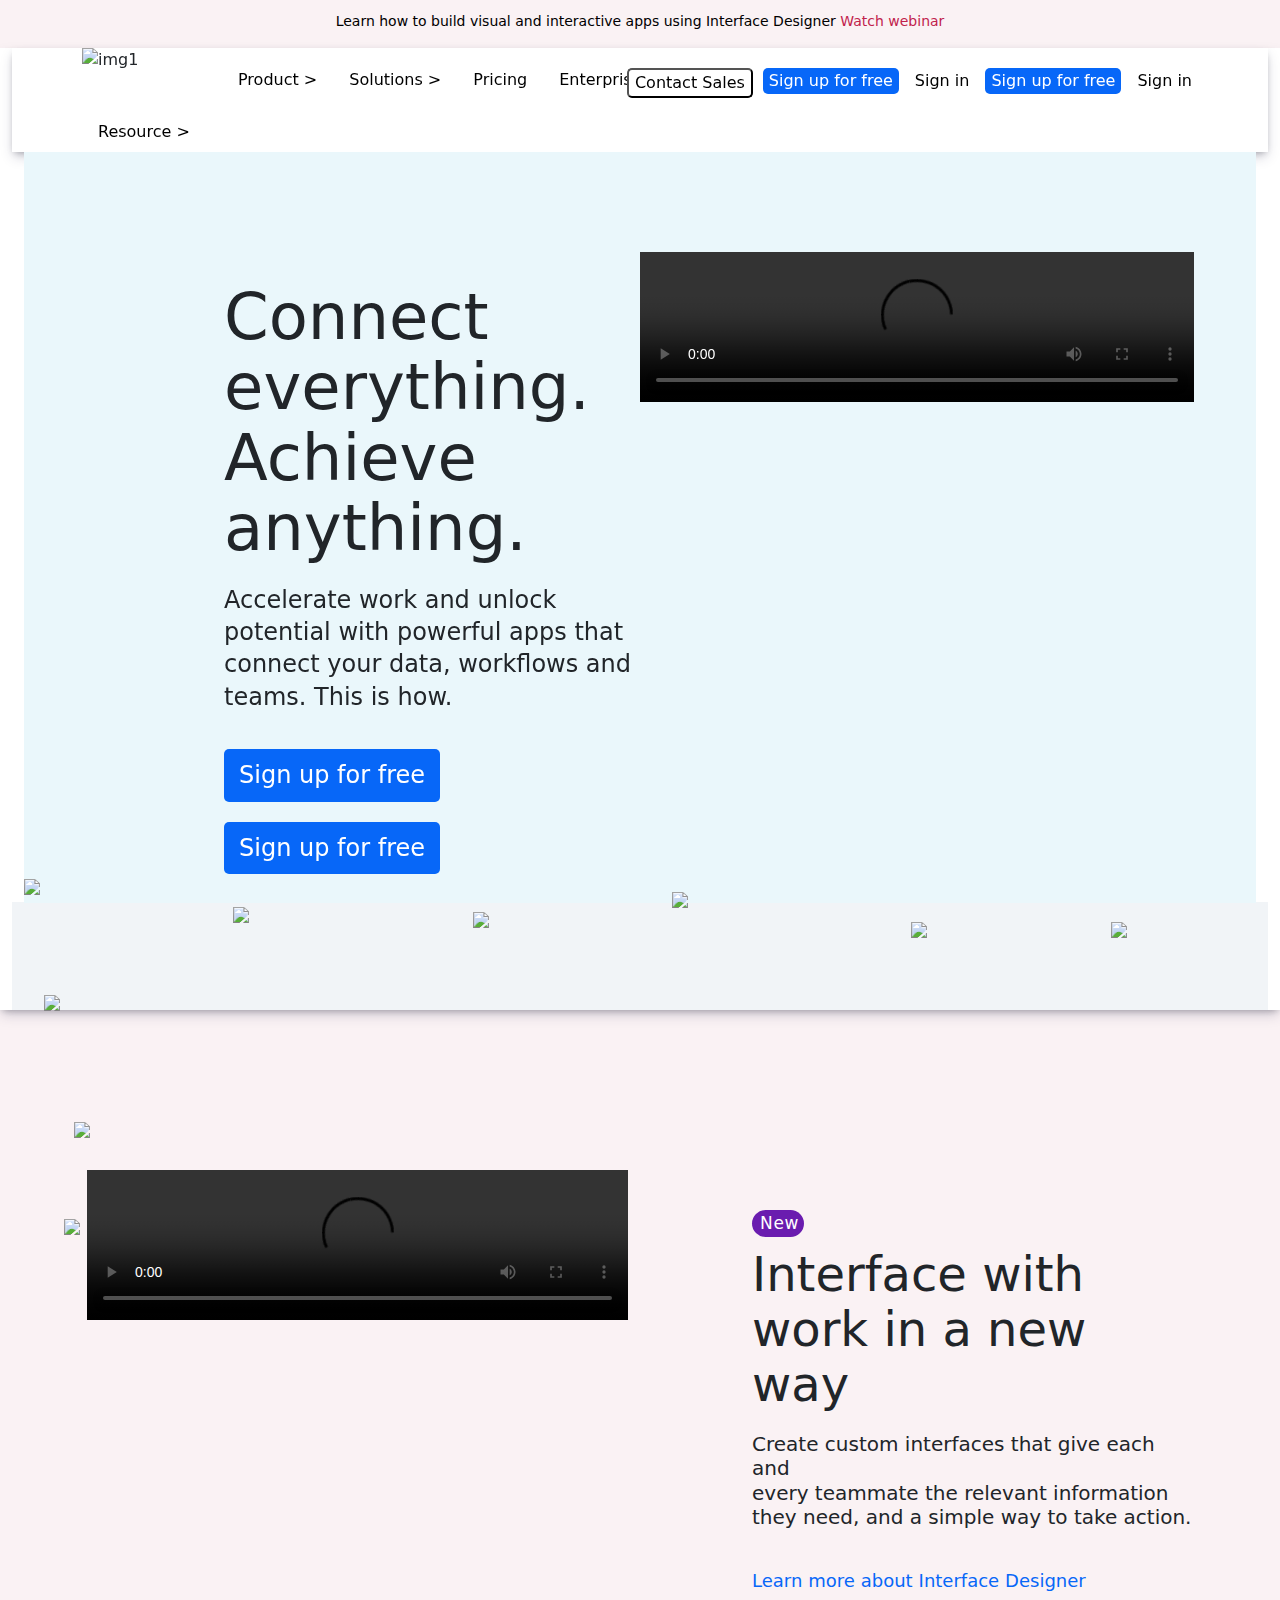
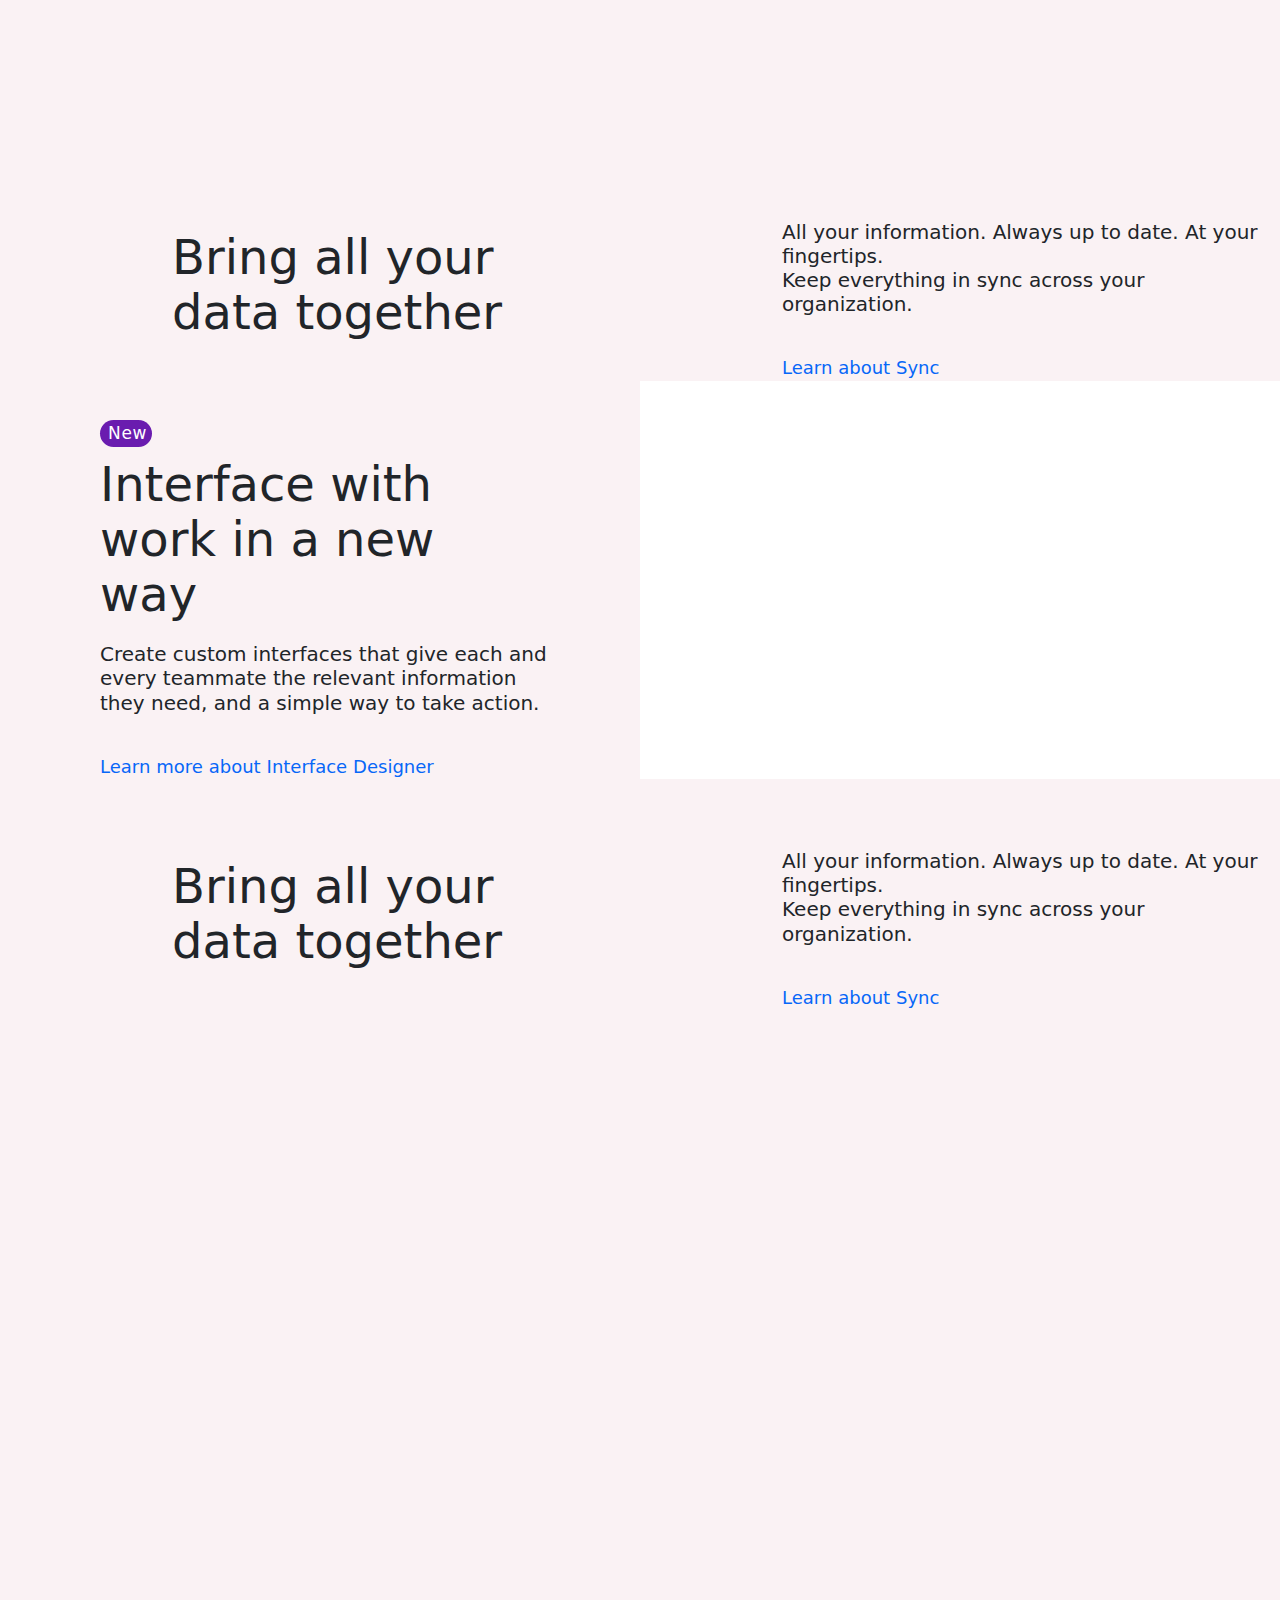
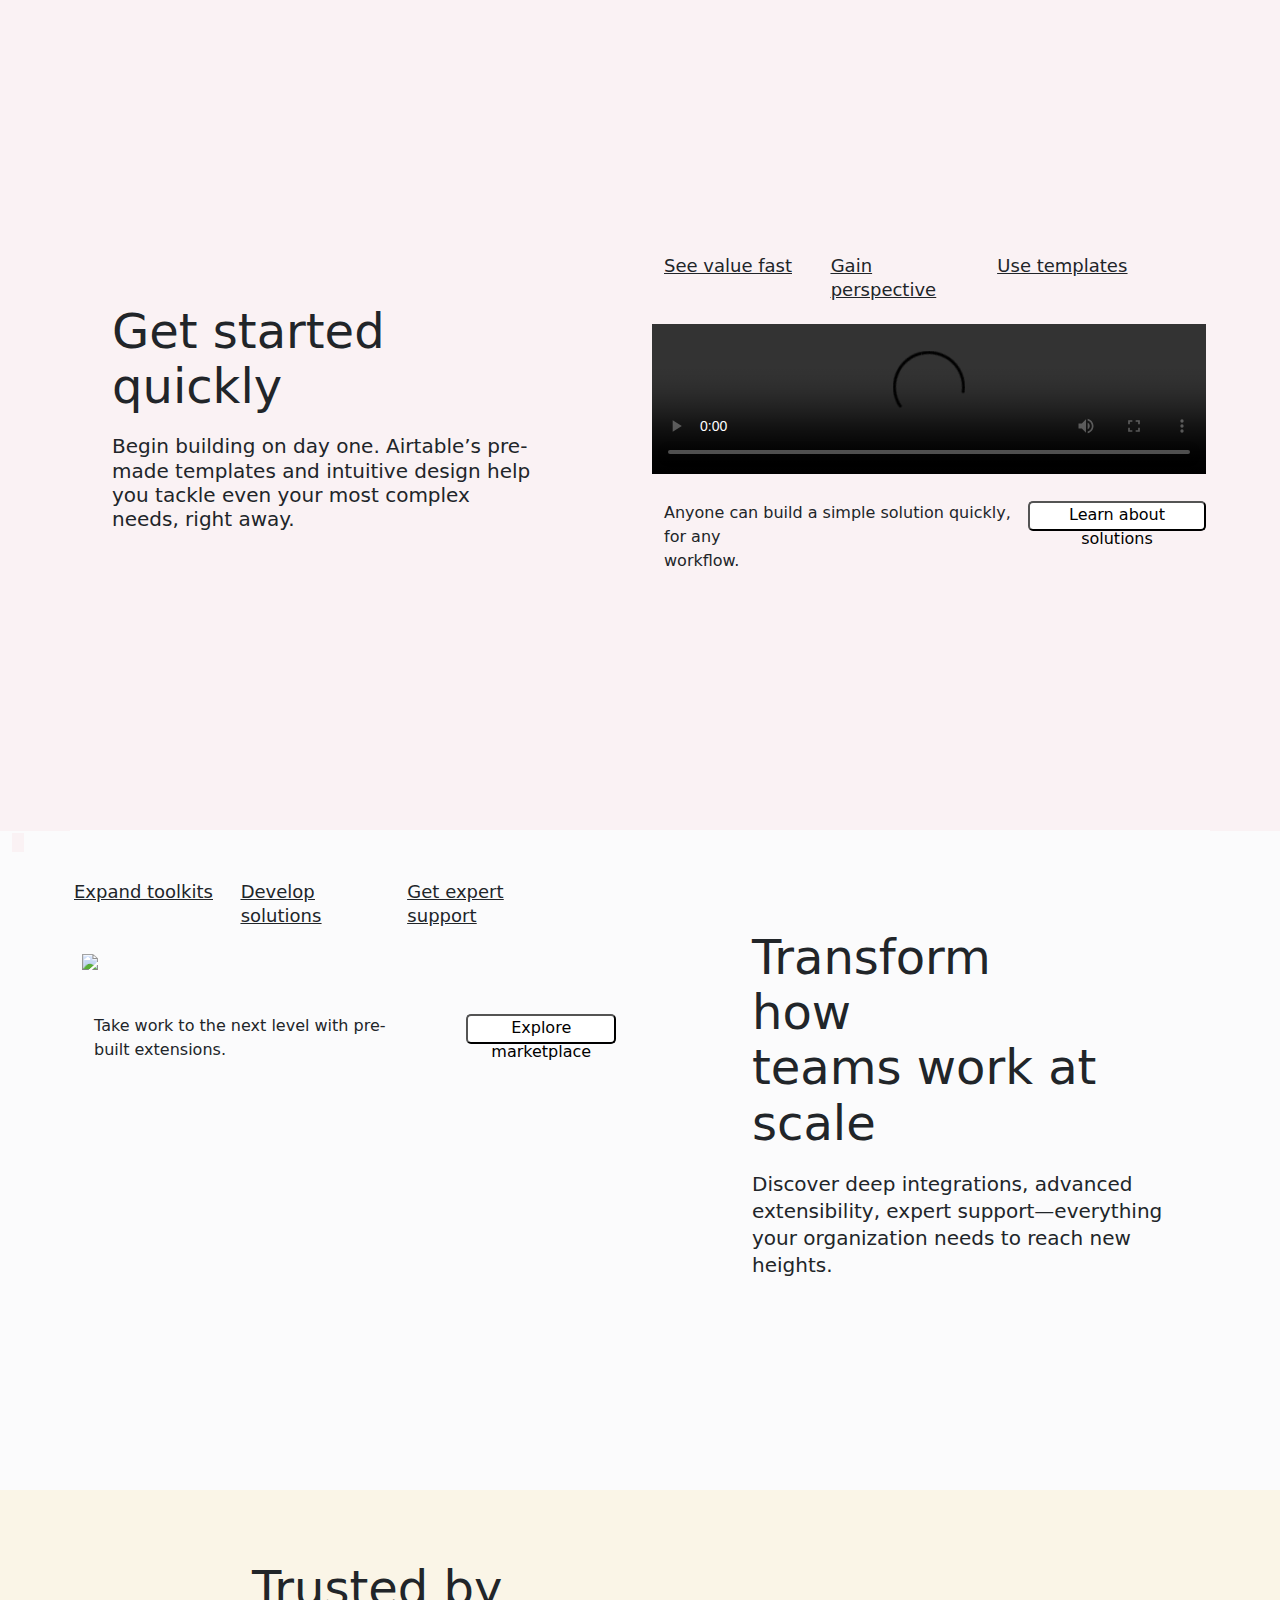
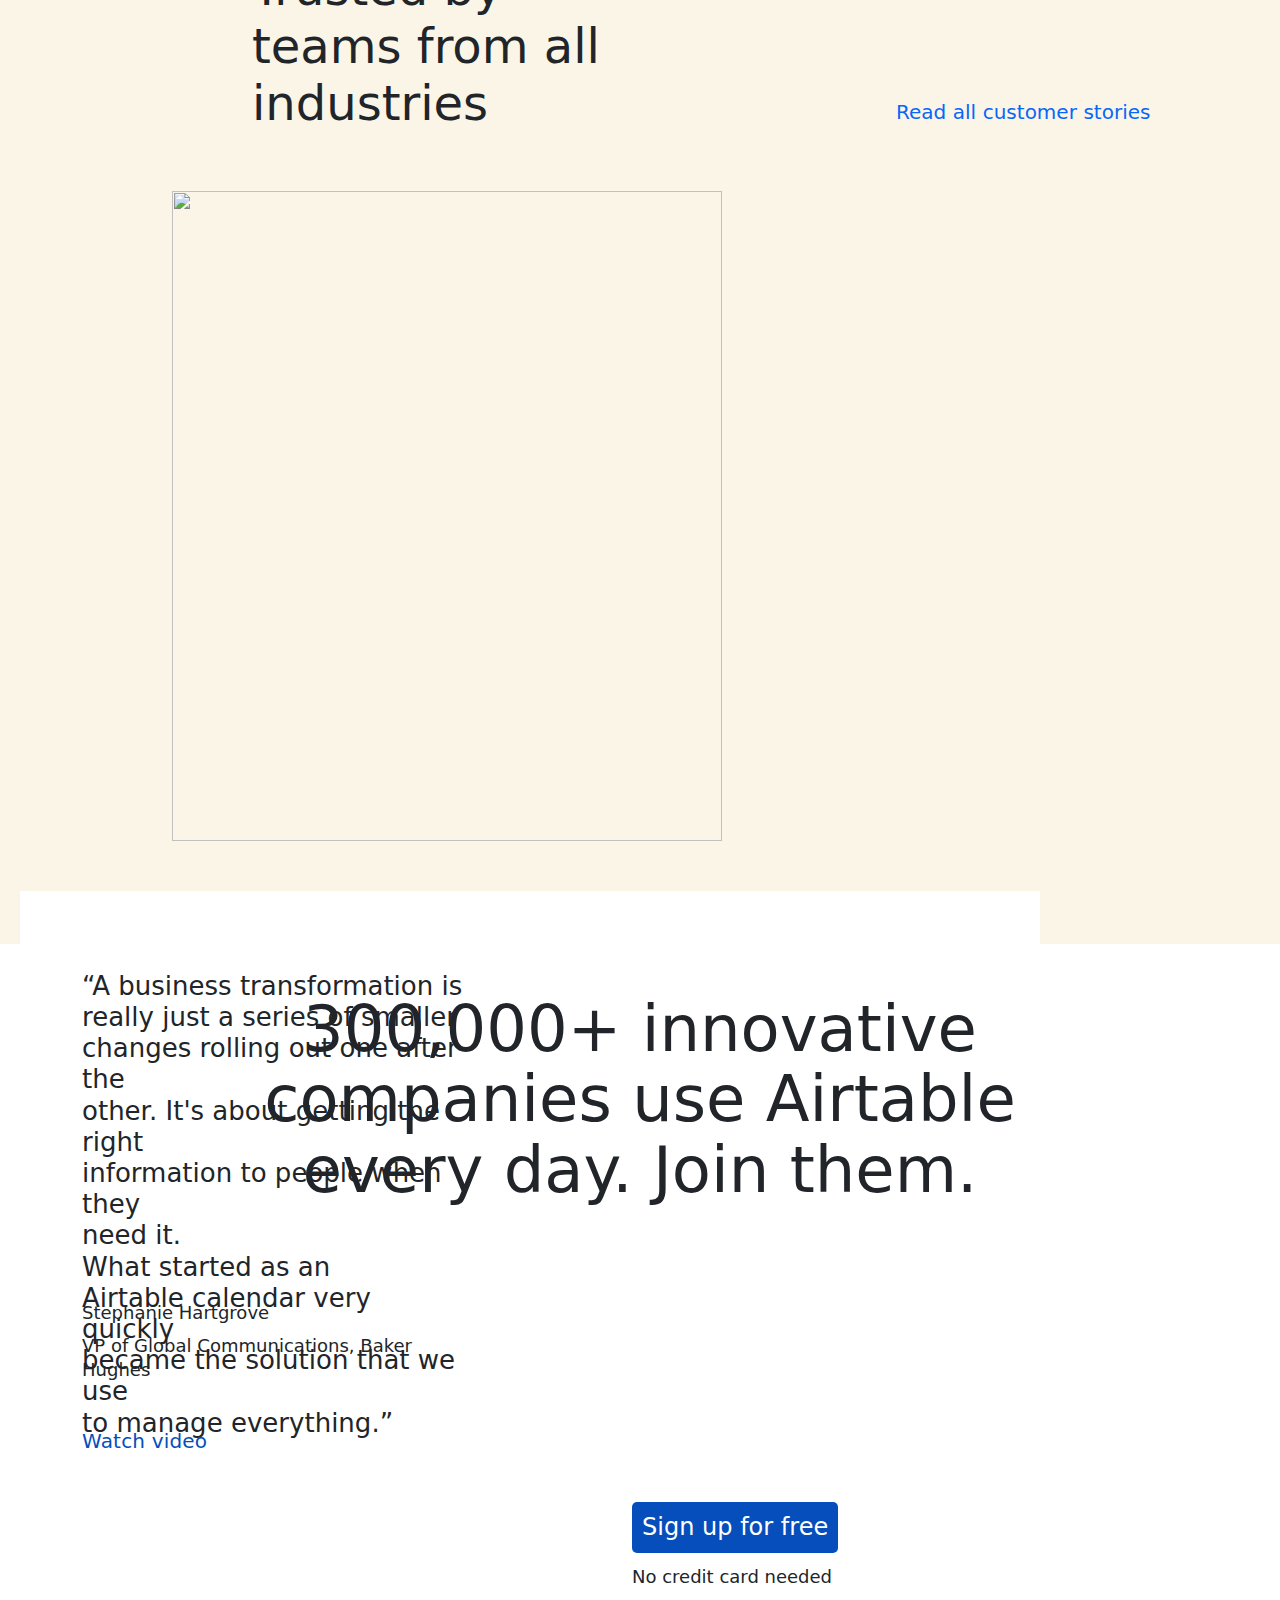
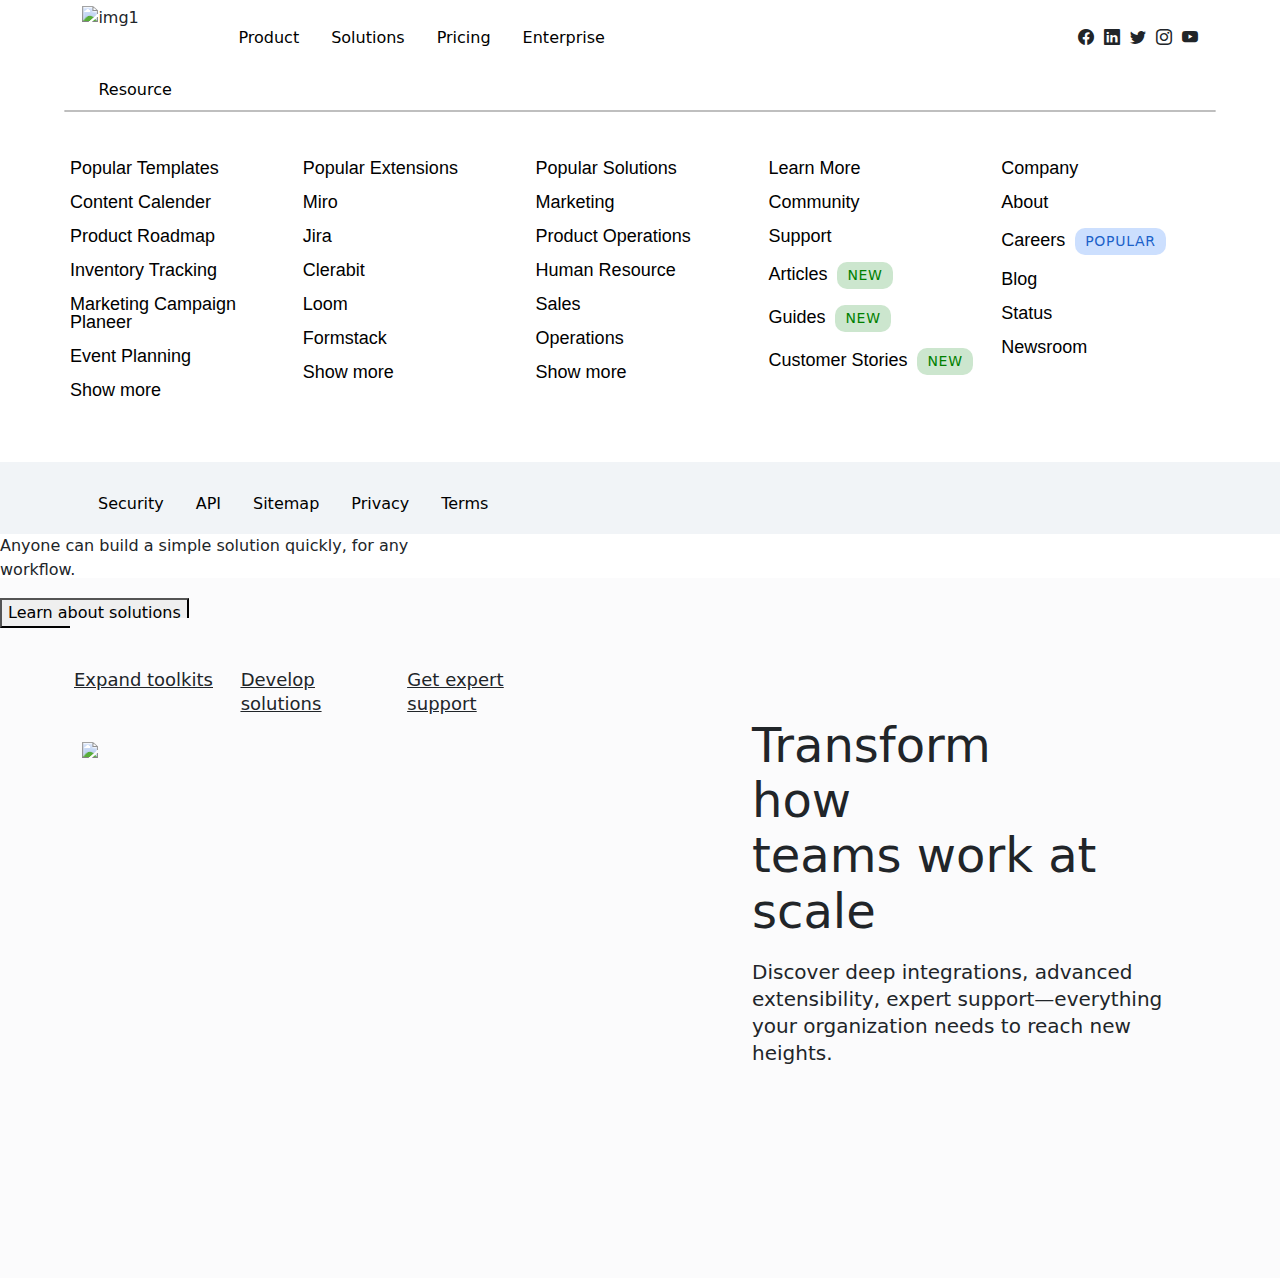
==== index.html @ a62847a4 "Merge branch 'main' into day4" ====
<!DOCTYPE html>
<html lang="en">
  <head>
    <meta charset="UTF-8" />
    <meta http-equiv="X-UA-Compatible" content="IE=edge" />
    <meta name="viewport" content="width=device-width, initial-scale=1.0" />

    <title>Airtable | Create apps that perfectly fit for your teams need airtable.com></></title>
    <link rel="icon" href="https://iconape.com/wp-content/files/gk/370524/svg/airtable-logo-icon-png-svg.png"/>
    <link rel="stylesheet" href="bootstrap.css" />
    <link rel="stylesheet" href="https://cdn.jsdelivr.net/npm/bootstrap-icons@1.9.1/font/bootstrap-icons.css">



    <title>Document</title>

    <meta name="theme-color" content="#ffffff" />
    <meta
      name="description"
      content="Airtable is a low-code platform for building collaborative apps. Customize your workflow, collaborate, and achieve ambitious outcomes. Get started for free."
    />
    <meta name="apple-itunes-app" content="app-id=914172636" />

    <title>
      Airtable | Create apps that perfectly fit your team&#x27;s needs
    </title>

    <link rel="stylesheet" href="bootstrap.css" />

    <link rel="stylesheet" href="index.css" />
  </head>
  <body>
    <div class="container-fluid sticky-top" id="con1">
      <div class="container" id="cont1">
        <div class="row">
          <div class="col" id="co">
            <p>
              Learn how to build visual and interactive apps using Interface
              Designer

              <span id="red"
                >Watch webinar <i class="fa-solid fa-arrow-right-long"></i
              ></span>
            </p>
          </div>
        </div>
      </div>
    </div>

    <div class="container-fluid fixed-top mt-5 " id="con2">

    <div class="container-fluid" id="con2">

        <div class="container">
          <div class="row">
            <div class="col" id="co1">
              <ul class="nav">

                <img onclick="home()"

                <img

                  src="https://encrypted-tbn0.gstatic.com/images?q=tbn:ANd9GcT3SK0Ct7p8DgvxyN8Sj3yGmGohmZ7L7etgtcSbKdBn&s"
                  alt="img1"
                />
  
                <li class="nav-item">
                  <a href="" class="nav-link">Product ></a>
                </li>
                <li class="nav-item">
                  <a href="" class="nav-link">Solutions ></a>
                </li>
                <li class="nav-item">
                  <a href="" class="nav-link">Pricing </a>
                </li>
                <li class="nav-item">
                  <a href="" class="nav-link">Enterprise ></a>
                </li>
                <li class="nav-item">
                  <a href="" class="nav-link">Resource ></a>
                </li>
              </ul>
          </div> 
          <div class="col" id="co2">
              <ul class="nav"></ul>
              <li class="nav-item1">
                  <button id="btn1">Contact Sales </button>

              </li>
              <li class="nav-item1">
              <a href="signup.html"><button id="btn2">Sign up for free</button></a>
              </li>
              <li class="nav-item1">
              <a href="login.html"><button id="btn3">Sign in </button></a>
              </li>

              </li>
              <li class="nav-item1">
              <button id="btn2">Sign up for free</button>
              </li>
              <li class="nav-item1">
              <button id="btn3">Sign in </button>
              </li>

              </ul>
             </div>
            </div>
        </div>
      </div>

      <div class="container-fluid" id="con3">
    
        <div class="one">
         <h1>Connect<br> everything.<br>Achieve <br>anything.</h1>
         <p>Accelerate work and unlock potential with powerful apps that connect your data, workflows and teams. This is how.</p>

        <a href="signup.html"><button id="su">Sign up for free</button></a>

        <button id="su">Sign up for free</button>

        </div>
        <div class="one">
            <video controls="false" autoplay="autoplay">

                <!-- <source src="https://videos.ctfassets.net/wl95ljfippl8/4mknj7oTndciGSdFtTDjZq/adcfe61bb0700d98af81f1f47e72a787/Homepage_Brand_Video_May_2022_V2.ogg"
                        type="video/ogg"> -->
            
                        <source src="https://videos.ctfassets.net/wl95ljfippl8/4mknj7oTndciGSdFtTDjZq/adcfe61bb0700d98af81f1f47e72a787/Homepage_Brand_Video_May_2022_V2.mp4"
                        type="video/mp4">
                        
            </video>
        </div>
     </div>

     <div class="container-fluid" id="main">
        <div class="row">
          <div class="col">
          <img src="https://cdn-fsly.yottaa.net/555a305b2bb0ac71b9002d22/10ec148069090139fdee0ead9ecbf798.yottaa.net/v~4b.2ae.0.0/tenantlogos/1224.png?yocs=D_NA_"  class="img-fluid resize"/>
          </div>
          <div class="col">
            <img src="https://findingtom.com/images/uploads/medium-com-review-is-medium-biased/article-image-00.png"  class="img-fluid resize1"/>
          </div>
          <div class="col">
            <img src="https://www.leonardoworldwide.com/wp-content/uploads/2018/11/logo8-1.png"  class="img-fluid resize2"/>


          </div>
          <div class="col">
            <img src="https://pixelogicmedia.com/wp-content/uploads/2017/10/client-logo-netflix.png"  class="img-fluid resize3"/>

          </div>
          <div class="col">
            <img src="https://www.kindpng.com/picc/m/253-2533406_time-magazine-png-transparent-png.png"  class="img-fluid resize4"/>

          </div>
          <div class="col">
            <img src="https://assets.website-files.com/615d81ebd80aaa5199107bfb/615dc28089be371c3ff0e4e0_shopify-logo.svg"  class="img-fluid resize5"/>

          </div>

          </div>
          <div class="col">
            <img src="https://pixelogicmedia.com/wp-content/uploads/2017/10/client-logo-netflix.png"  class="img-fluid resize3"/>

          </div>
          <div class="col">
            <img src="https://www.kindpng.com/picc/m/253-2533406_time-magazine-png-transparent-png.png"  class="img-fluid resize4"/>

          </div>
          <div class="col">
            <img src="https://assets.website-files.com/615d81ebd80aaa5199107bfb/615dc28089be371c3ff0e4e0_shopify-logo.svg"  class="img-fluid resize5"/>

          </div>

        </div>
      </div>

      <div class="container-fluid" id="con5">
        <div class="container" id="container1">
                <h1 class="text-center">Create solutions that mirror your business</h1>
        </div>
    
          <div class="container" id="container2">
                <p>Move work forward faster with no-code apps that perfectly match your team's agility and scale.</p>
          </div>
     </div>

     <div class="container-fluid" id="con6">
        <div class="container" id="container3">
          <div class="row">
            <div class="col" id="column">
  
              <h2>Unite every<br> stream of work</h2>
              <p>Create a single source of truth that's tailored<br> precisely to how your teams work. Include <br>everything you need, nothing you don't.</p>
             <a href=""><span id="sp">Explore the product <i class="fa-solid fa-arrow-right-long"></i
              > </span></a>
             </div>
  
          
            <div class="col" id="column1">
  
              <video controls="false" autoplay="autoplay">
  
                <!-- <source src="https://videos.ctfassets.net/wl95ljfippl8/4mknj7oTndciGSdFtTDjZq/adcfe61bb0700d98af81f1f47e72a787/Homepage_Brand_Video_May_2022_V2.ogg"
                        type="video/ogg"> -->
            
                        <source src="https://static.airtable.com/images/homescreen/Homepage_Anim_02_Unite_FINAL.mp4"
                        type="video/mp4">
                        
            </video>
  
            </div>
          </div>
          </div>
        </div>

        <div class="container-fluid" id="con7">
            <div class="container" id="container4">
              <div class="row">
           
                <div class="col" id="column2">
      
                  <video controls="false" autoplay="autoplay">
      
                    <!-- <source src="https://videos.ctfassets.net/wl95ljfippl8/4mknj7oTndciGSdFtTDjZq/adcfe61bb0700d98af81f1f47e72a787/Homepage_Brand_Video_May_2022_V2.ogg"
                            type="video/ogg"> -->
                
                            <source src="https://static.airtable.com/images/homescreen/Homepage_Anim_03_TurnInformation_FINAL.mp4"
                            type="video/mp4">
                            
                </video>

                </div>
                <div class="col" id="column3">
      
                  <button id="new">New</button>
      
                  <h2>Interface with<br> work in a new<br> way</h2>
                  <p>Create custom interfaces that give each and<br> every teammate the relevant information<br> they need, and a simple way to take action.</p>
                 <a href=""><span id="sp">Learn more about Interface Designer <i class="fa-solid fa-arrow-right-long"></i
                  > </span></a>
                 </div>
              </div>
              </div>
            </div>

            <div class="container-fluid" id="con8">
                <div class="container" id="container5">
                  <div class="row">
                    <div class="col" id="column5">
                      <h2>Bring all your<br> data together</h2>
        
                    </div>
                    <div class="col" id="column6">
                      <p>All your information. Always up to date. At your fingertips.<br> Keep everything in sync across your organization.</p>
                      <a href=""><span id="spa">Learn about Sync <i class="fa-solid fa-arrow-right-long"></i
                        > </span></a>
                    </div>
                  </div>
                </div>
              </div>


                </div>
                <div class="col" id="column3">
      
                  <button id="new">New</button>
      
                  <h2>Interface with<br> work in a new<br> way</h2>
                  <p>Create custom interfaces that give each and<br> every teammate the relevant information<br> they need, and a simple way to take action.</p>
                 <a href=""><span id="sp">Learn more about Interface Designer <i class="fa-solid fa-arrow-right-long"></i
                  > </span></a>
                 </div>
              </div>
              </div>
            </div>

            <div class="container-fluid" id="con8">
                <div class="container" id="container5">
                  <div class="row">
                    <div class="col" id="column5">
                      <h2>Bring all your<br> data together</h2>
        
                    </div>
                    <div class="col" id="column6">
                      <p>All your information. Always up to date. At your fingertips.<br> Keep everything in sync across your organization.</p>
                      <a href=""><span id="spa">Learn about Sync <i class="fa-solid fa-arrow-right-long"></i
                        > </span></a>
                    </div>
                  </div>
                </div>
              </div>


              <div class="container-fluid" id="cont9">
                <div class="container">
                <a href=""><img src="https://static.airtable.com/images/homescreen/homepage-sync.jpg" alt="" class="img-fluid w-40"></a>
              </div>
              </div>

              <div class="container-fluid" id="con10">
                <div class="container" id="container6">
                  <div class="row">
                    <div class="col" id="column7">
          
                      <h2>Get started<br> quickly</h2>
                      <p>Begin building on day one. Airtable’s pre-<br>made templates and intuitive design help<br> you tackle even your most complex <br>needs, right away.                
                      </p>
                     </div>
          
                  
                    <div class="col" id="column8">
      
                      <div class="container" id="id">
                        <div class="row">
                          <div class="col" id="id">See value fast </div>
                          <div class="col" id="id">
                            Gain perspective</div>
                          <div class="col" id="id">
                            Use templates</div>
                        </div>
                      </div>
          
                      <video controls="false" autoplay="autoplay">
          
                        <source src="https://videos.ctfassets.net/wl95ljfippl8/4mknj7oTndciGSdFtTDjZq/adcfe61bb0700d98af81f1f47e72a787/Homepage_Brand_Video_May_2022_V2.ogg"
                                type="video/ogg">
                    
                                <source src="https://static.airtable.com/images/homescreen/Homepage_Anim_05_SeeValueFast_FINAL.mp4"
                                type="video/mp4">
                                
                    </video>


                   <div class="container" id="any">
                    <p>Anyone can build a simple solution quickly, for any<br> workflow.</p>
                    <button style="height:30px; margin-bottom:10px; margin-right:50px; border-radius:5px; padding:0px 10px 0px 10px;background-color: white;" id="learn"> Learn about solutions</button>
                    </div>
                  </div>
                  </div>
                  </div>
                </div>


                <div class="container-fluid" id="con11">
                    <div class="container" id="container7">
                      <div class="row">
              
                      
                        <div class="col" id="column9">
          
                          <div class="container" id="id1">
                            <div class="row">
                              <div class="col" id="id1">Expand toolkits </div>
                              <div class="col" id="id1">
                                Develop solutions</div>
                              <div class="col" id="id1">
                                Get expert support</div>
                            </div>
                          </div>
              
                          <img src="https://static.airtable.com/images/homescreen/homepage-apps-dashboard.jpg"/>
              
                          <div class="container" id="take">
                            <p>Take work to the next level with pre-built extensions.</p>
                            <button style="height:30px; margin-bottom:10px; margin-left:50px; border-radius:5px; padding:0px 10px 0px 10px;background-color: white;" id="learn"> Explore marketplace</button>
                            </div>
                        </div>
                         
                        

                        <div class="col" id="column10">
              
                            <h2>Transform how<br> teams work at<br> scale</h2>
                            <p>Discover deep integrations, advanced <br>extensibility, expert support—everything <br>your organization needs to reach new <br>heights.</p>
                           </div>
                      </div>
                      </div>
                    </div>

                    <div class="container-fluid" id="con12">
                      <div class="container" id="container8">
                        <div class="row">
                          <div class="col" id="column11">
                            <h2>Trusted by<br> teams from all<br> industries</h2>
              
                          </div>
                          <div class="col" id="column12">
                            <a href=""><span id="read">Read all customer stories <i class="fa-solid fa-arrow-right-long"></i> </span></a>
                          </div>
                        </div>
                      </div>
                    </div>

                    <div class="container-fluid" id="con13">
                      <div class="container" id="container9">
                        <div class="row">
                          <div class="col" id="column13">
                            <img src="https://static.airtable.com/images/homescreen/homepage-bakerhughes-portrait.jpg" alt="">

                          </div>
                          <div class="col" id="column14">
                            <img src="https://877361.smushcdn.com/1961587/wp-content/uploads/2021/02/Baker-Hughes-Logo3.png?lossy=0&strip=1&webp=1" alt="">
                            <h3>“A business transformation is<br> really just a series of smaller<br> changes rolling out one after the<br> other. It's about getting the right<br> information to people when they<br> need it.<br> What started as an<br> Airtable calendar very quickly<br> became the solution that we use<br> to manage everything.”</h3>
                            <h5>Stephanie Hartgrove</h5>
                            <h5>VP of Global Communications, Baker Hughes</h5>
                            <p>Watch video <i class="fa-solid fa-arrow-right-long"></i></p>
                          </div>
                        </div>

                      </div>
                    </div>

                    <div class="container-fluid" id="con14">
                      <div class="container" id="container10">
                              <h2 class="text-center">300,000+ innovative<br> companies use Airtable<br> every day. Join them.</h2>
                      </div>
                  
                        <div class="container" id="container11">
                               <button id="sign" onclick="forward()">Sign up for free</button>
                              <p>No credit card needed</p>
                        </div>
                   </div>

                   <div class="container-fluid" id="con15">
                    <div class="container12">
                      <div class="row">
                        <div class="col" id="co1umn15">
                          <ul class="nav">
                            <img
                              src="https://encrypted-tbn0.gstatic.com/images?q=tbn:ANd9GcT3SK0Ct7p8DgvxyN8Sj3yGmGohmZ7L7etgtcSbKdBn&s"
                              alt="img1"
                            />
              
                            <li class="nav-item">
                              <a href="" class="nav-link">Product</a>
                            </li>
                            <li class="nav-item">
                              <a href="" class="nav-link">Solutions</a>
                            </li>
                            <li class="nav-item">
                              <a href="" class="nav-link">Pricing </a>
                            </li>
                            <li class="nav-item">
                              <a href="" class="nav-link">Enterprise</a>
                            </li>
                            <li class="nav-item">
                              <a href="" class="nav-link">Resource</a>
                            </li>
                          </ul>
                      </div> 
                      <div class="col" id="co2">
                          <ul class="navbar-nav sm-icons"> </ul>
                          <li>
                              <a class="nav-link" href=""><i class="bi bi-facebook"></i></a>
                          </li>
                          <li>
                            <a class="nav-link" href=""><i class="bi bi-linkedin"></i></a>
                        </li>
                        <li>
                          <a class="nav-link" href="#"><i class="bi bi-twitter"></i></a>
                      </li>
                      <li>
                        <a class="nav-link" href="#"><i class="bi bi-instagram"></i></a>
                    </li>
                    <li>
                      <a class="nav-link" href="#"><i class="bi bi-youtube"></i></a>
                  </li>
                          </ul>
                         </div>
                        </div>
                    </div>
                  </div>
                  <hr>
                  

                  <div class="container" id="con16">
                    <div class="row">
                      <div class="col " id="column16" >
                        <a href="" class ="text-wrap text-decoration-none black size">Popular Templates</a><br><br>
                        <a href="" class="text-wrap text-decoration-none small black size">Content Calender</a><br><br>
                        <a href="" class="text-wrap text-decoration-none small black size">Product Roadmap</a><br><br>
                        <a href="" class="text-wrap text-decoration-none small black size">Inventory Tracking</a><br><br>
                        <a href="" class="text-wrap text-decoration-none small black size">Marketing Campaign Planeer</a><br><br>
                        <a href="" class="text-wrap text-decoration-none small black size">Event Planning</a><br><br>
                        <a href="" class="text-wrap text-decoration-none small black size">Show more</a><br><br>
                      </div>

                      <div class="col" id="column17" >
                        <a href="" class="text-wrap text-decoration-none small black size">Popular Extensions</a><br><br>
                        <a href="" class="text-wrap text-decoration-none small black size">Miro</a><br><br>
                        <a href="" class="text-wrap text-decoration-none small black size">Jira</a><br><br>
                        <a href="" class="text-wrap text-decoration-none small black size">Clerabit</a><br><br>
                        <a href="" class="text-wrap text-decoration-none small black size">Loom</a><br><br>
                        <a href="" class="text-wrap text-decoration-none small black size">Formstack</a><br><br>
                        <a href="" class="text-wrap text-decoration-none small black size">Show more</a><br><br>
                      </div>

                      <div class="col" id="column18">
                        <a href="" class="text-wrap text-decoration-none small black size"> Popular Solutions</a><br><br>
                        <a href="" class="text-wrap text-decoration-none small black size">Marketing</a><br><br>
                        <a href="" class="text-wrap text-decoration-none small black size">Product Operations</a><br><br>
                        <a href="" class="text-wrap text-decoration-none small black size">Human Resource</a><br><br>
                        <a href="" class="text-wrap text-decoration-none small black size">Sales</a><br><br>
                        <a href="" class="text-wrap text-decoration-none small black size">Operations</a><br><br>
                        <a href="" class="text-wrap text-decoration-none small black size">Show more</a><br><br>
                      </div>

                      <div class="col" id="column19">
                        <a href="" class="text-wrap text-decoration-none small black size">Learn More</a><br><br>
                        <a href="" class="text-wrap text-decoration-none small black size">Community</a><br><br>
                        <a href="" class="text-wrap text-decoration-none small black size">Support</a><br><br>
                        <a href="" class="text-wrap text-decoration-none small black size">Articles</a><button id="n">NEW</button><br><br>
                        <a href="" class="text-wrap text-decoration-none small black size">Guides</a><button id="n">NEW</button><br><br>
                        <a href="" class="text-wrap text-decoration-none small black size">Customer Stories</a><button id="n">NEW</button><br><br>
                        
                      </div>

                      <div class="col" id="column20" >
                        <a href="" class="text-wrap text-decoration-none small black size">Company</a><br><br>
                        <a href="" class="text-wrap text-decoration-none small black size">About</a><br><br>
                        <a href="" class="text-wrap text-decoration-none small black size">Careers</a><button id="p">POPULAR</button><br><br>
                        <a href="" class="text-wrap text-decoration-none small black size">Blog</a><br><br>
                        <a href="" class="text-wrap text-decoration-none small black size">Status</a><br><br>
                        <a href="" class="text-wrap text-decoration-none small black size">Newsroom</a><br><br>
                       
                      </div>


                    </div>
                  </div>

                  <div class="container-fluid" id="con17">
                    <div class="container">
                      <div class ="row">
                        <div class="col" id="column21">

                          <ul class="nav">
              
                            <li class="nav-item">
                              <a href="" class="nav-link">Security</a>
                            </li>
                            <li class="nav-item">
                              <a href="" class="nav-link">API</a>
                            </li>
                            <li class="nav-item">
                              <a href="" class="nav-link">Sitemap </a>
                            </li>
                            <li class="nav-item">
                              <a href="" class="nav-link">Privacy</a>
                            </li>
                            <li class="nav-item">
                              <a href="" class="nav-link">Terms</a>
                            </li>
                          </ul>

                        </div>
                        <div class="col" id="column22">

                          <div class="row">
                            <div class="col"></div>
                            <div class="col">
                              <div class="row">
                                <div class="col"><a href=""><img src="https://www.myglamm.com/images/iosStore.png" alt="" class="img-fluid img-size"></a></div>
                                <div class="col">
                                  <a href=""><img src="https://www.myglamm.com/images/playStore.png" alt=""  class="img-fluid img-size"></a>
                                </div>
                              </div>
                            </div>
                          </div>

                        

                        
                      </div>
                      </div>
                    </div>
                  </div>
            


      

     <!-- next part --> 
  </body>
</html>


<script src="https://kit.fontawesome.com/24c494a6b6.js"
    crossorigin="anonymous"
    ></script>


    <script>
      function forward(){
        window.location="signup.html"
      }

      function home(){
        window.location="index.html"
      }
    </script>

                   
                    <p>Anyone can build a simple solution quickly, for any<br> workflow.</p>
                     <button> Learn about solutions</button>
                    </div>
                  </div>
                  </div>
                </div>


                <div class="container-fluid" id="con11">
                    <div class="container" id="container7">
                      <div class="row">
              
                      
                        <div class="col" id="column9">
          
                          <div class="container" id="id1">
                            <div class="row">
                              <div class="col" id="id1">Expand toolkits </div>
                              <div class="col" id="id1">
                                Develop solutions</div>
                              <div class="col" id="id1">
                                Get expert support</div>
                            </div>
                          </div>
              
                          <img src="https://static.airtable.com/images/homescreen/homepage-apps-dashboard.jpg"/>
              
                        </div>

                        <div class="col" id="column10">
              
                            <h2>Transform how<br> teams work at<br> scale</h2>
                            <p>Discover deep integrations, advanced <br>extensibility, expert support—everything <br>your organization needs to reach new <br>heights.</p>
                           </div>
                      </div>
                      </div>
                    </div>


      

     <!-- next part --> 
  </body>
</html>
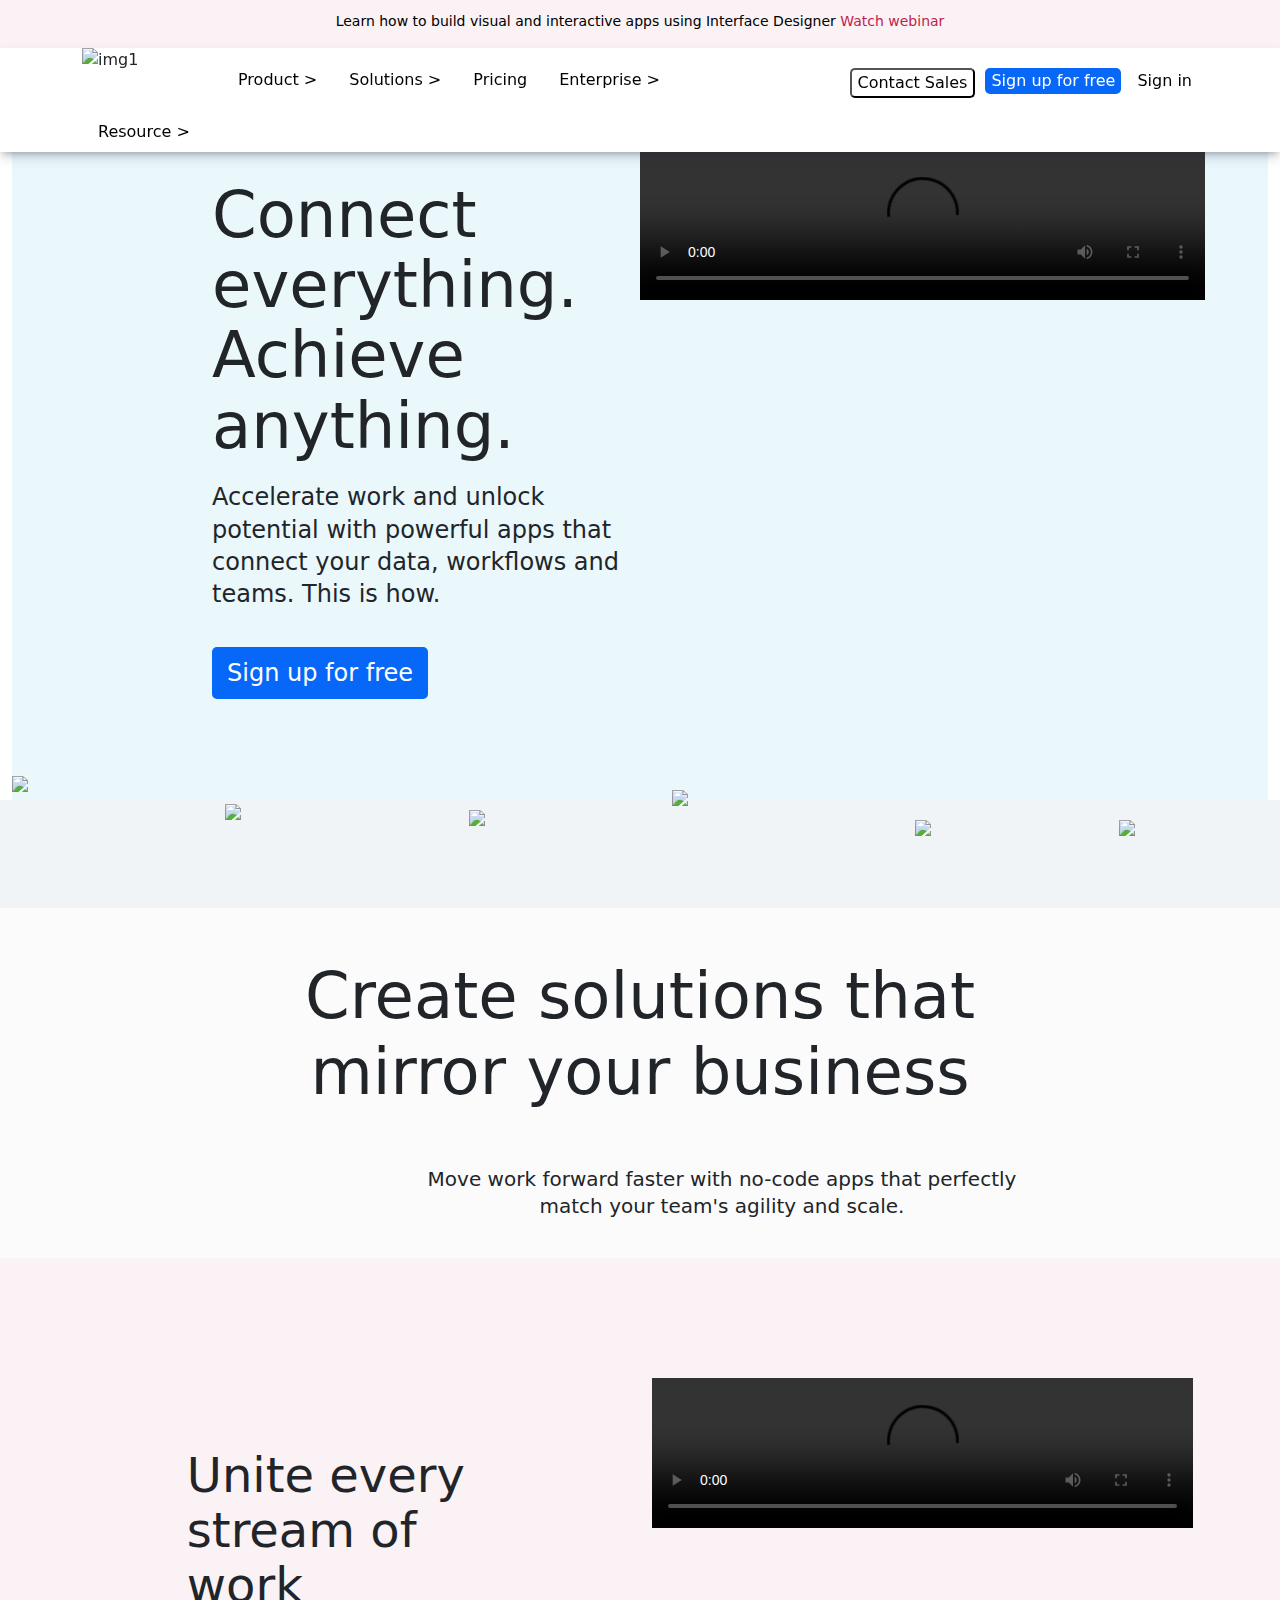
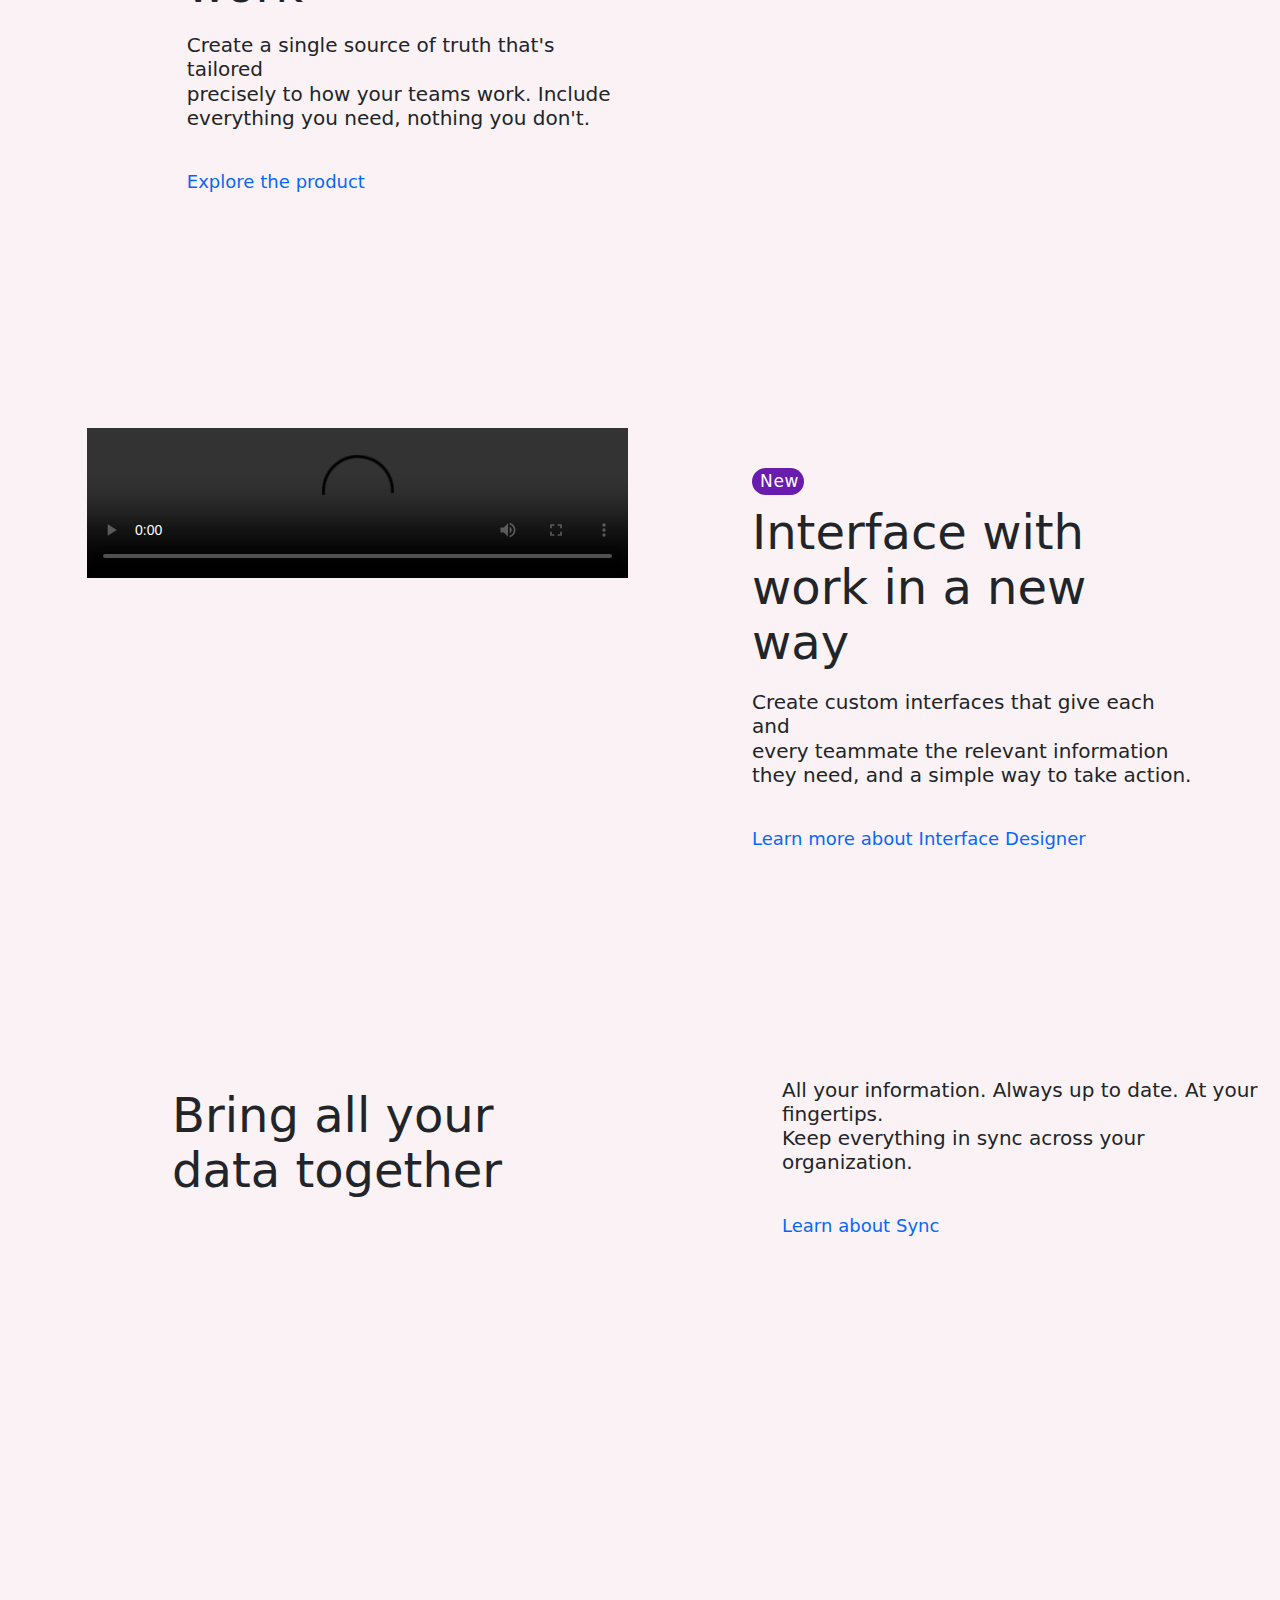
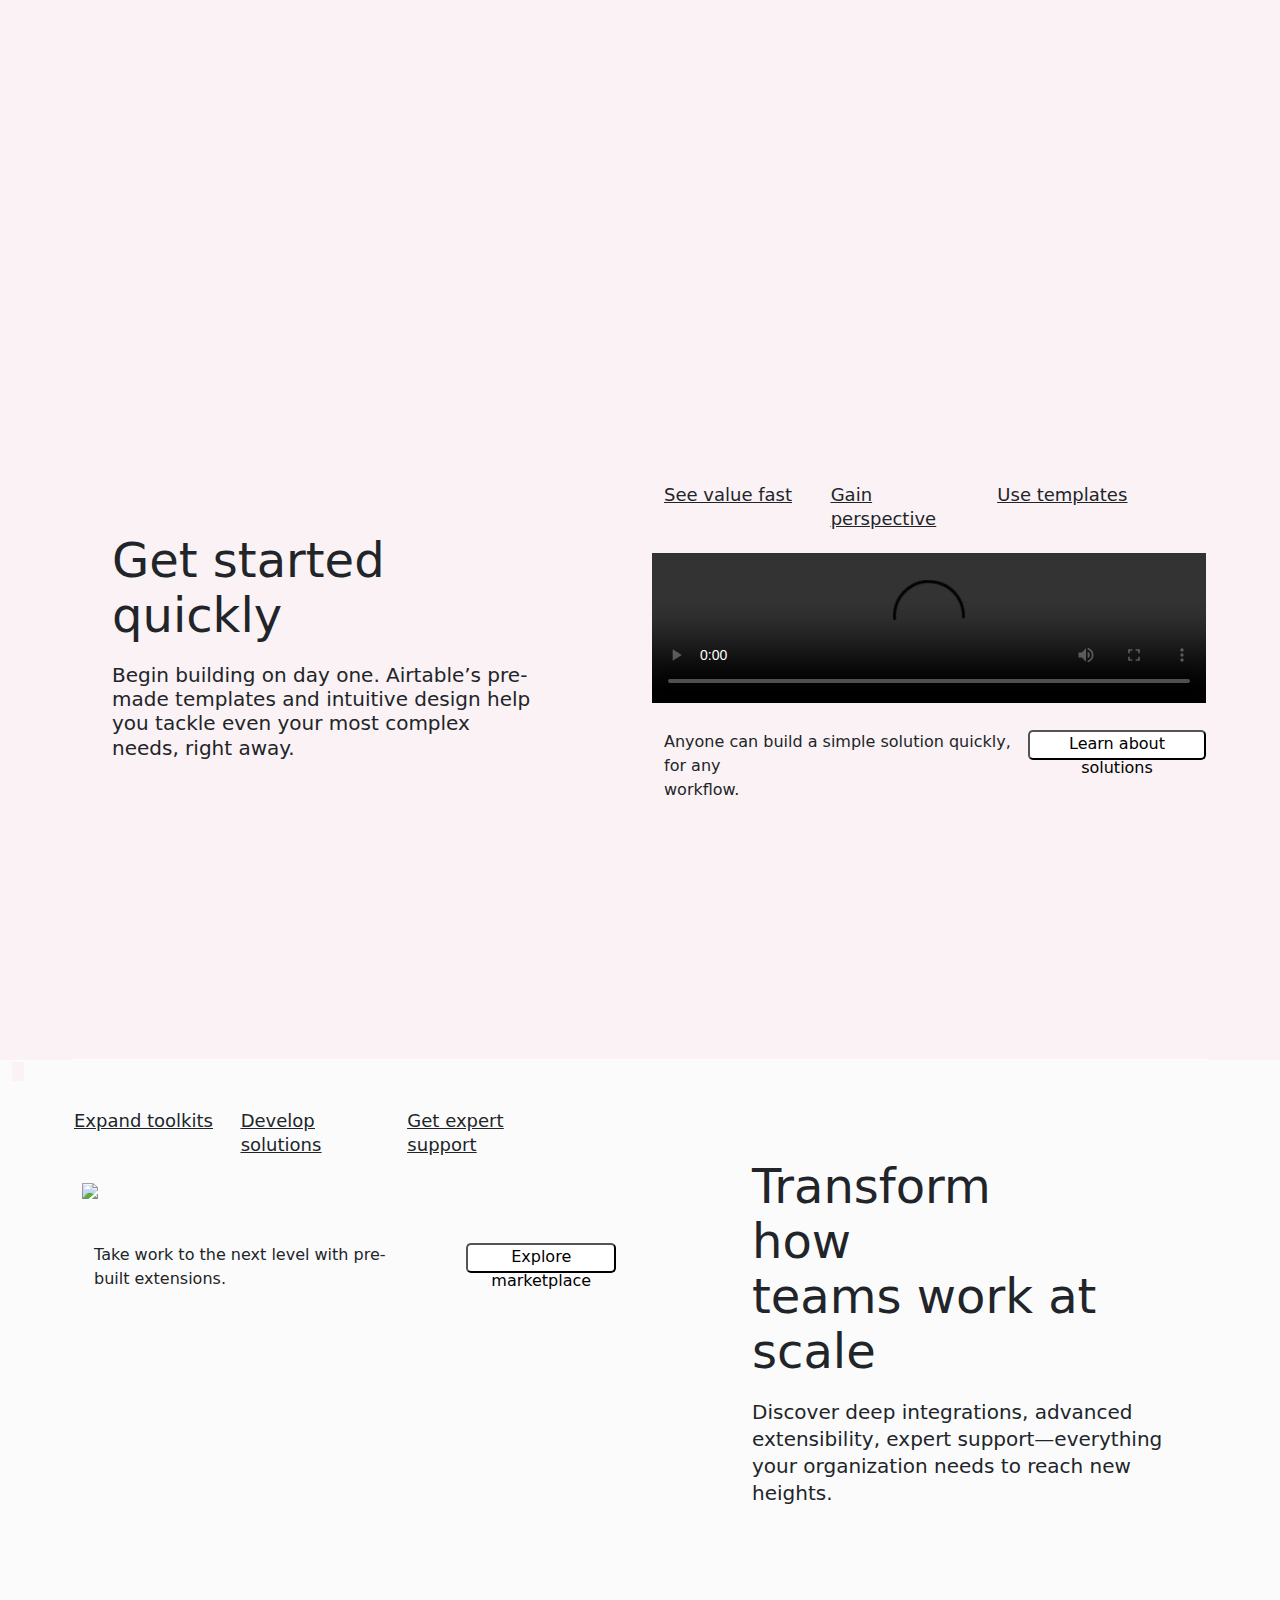
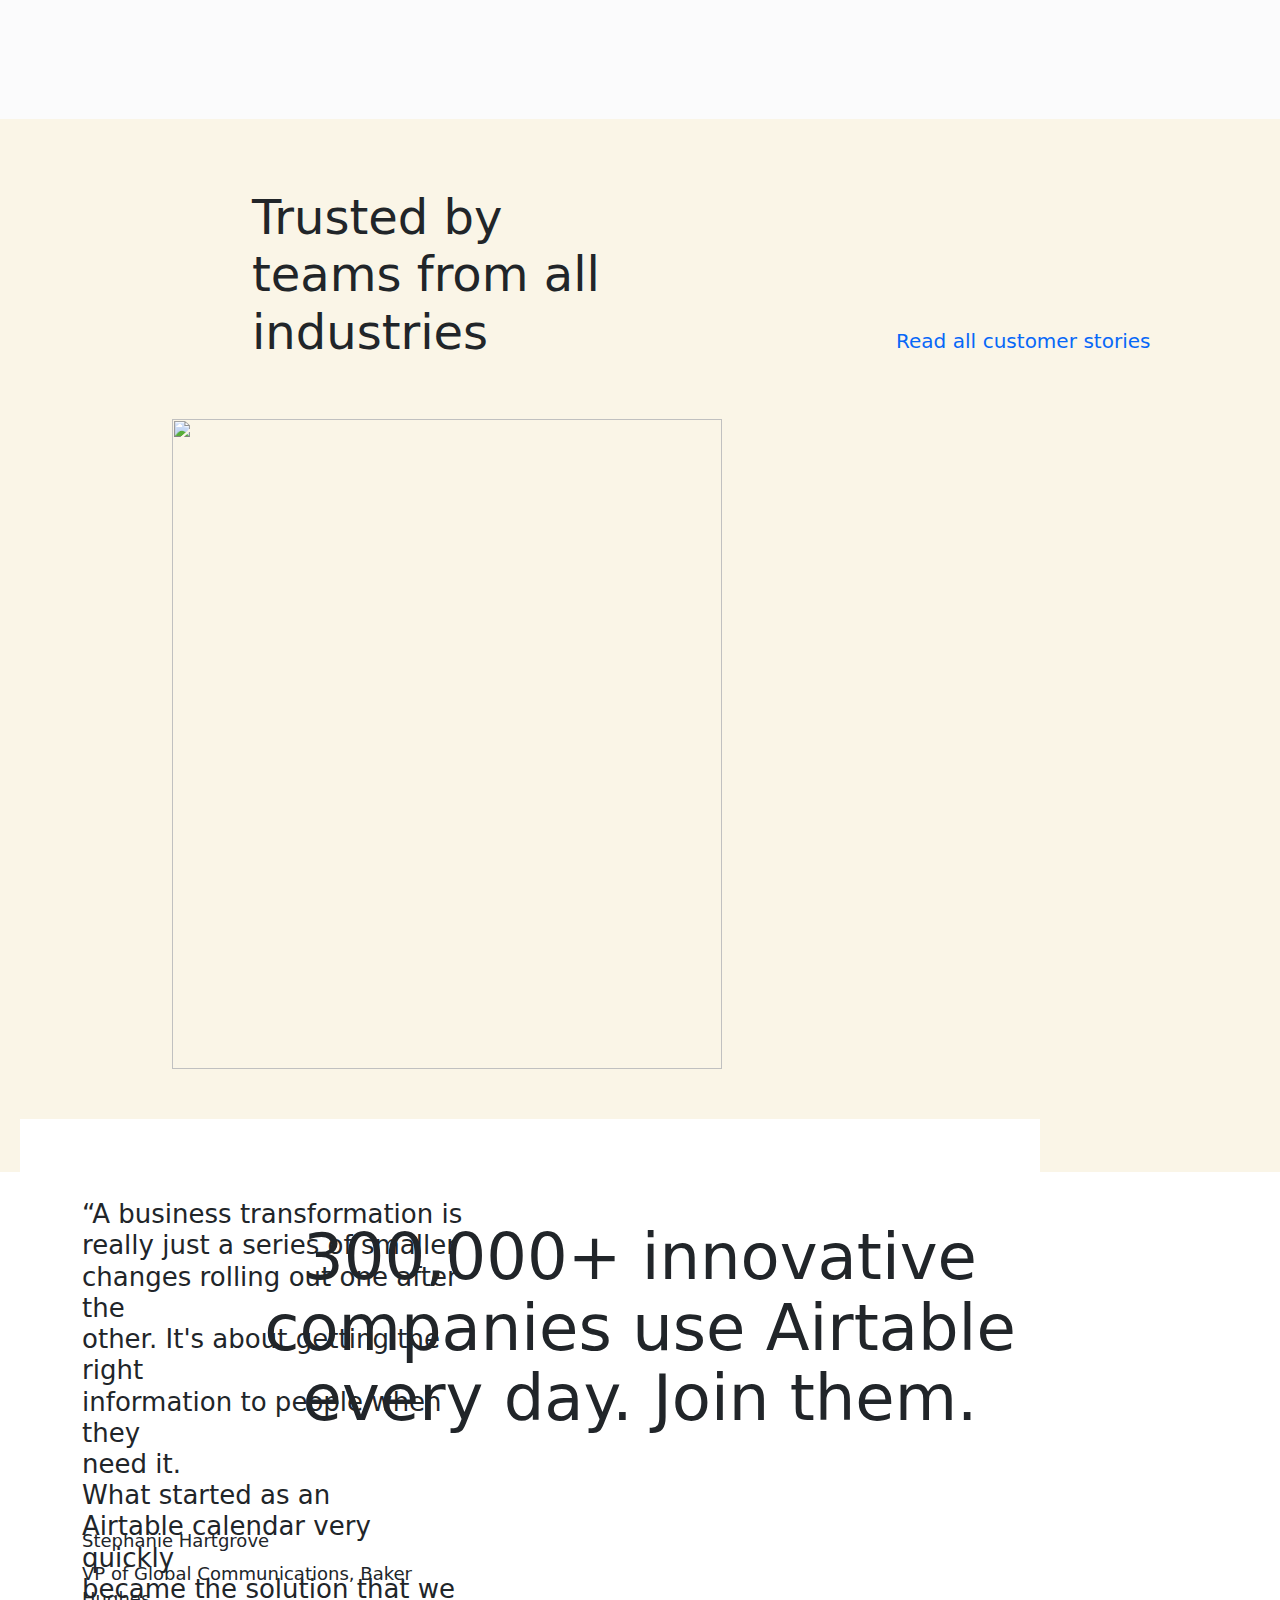
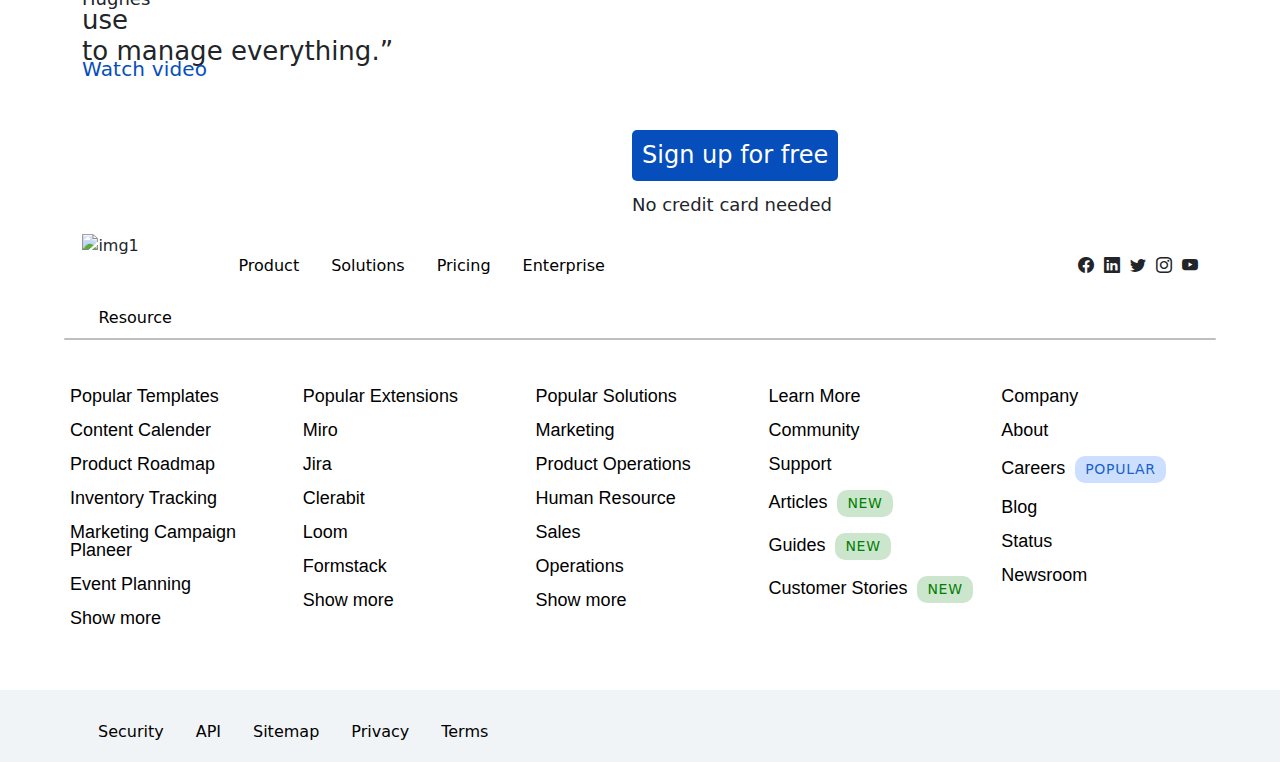
==== commit c91b7b01: "file added" ====
--- a/index.html
+++ b/index.html
@@ -4,28 +4,10 @@
     <meta charset="UTF-8" />
     <meta http-equiv="X-UA-Compatible" content="IE=edge" />
     <meta name="viewport" content="width=device-width, initial-scale=1.0" />
-
     <title>Airtable | Create apps that perfectly fit for your teams need airtable.com></></title>
     <link rel="icon" href="https://iconape.com/wp-content/files/gk/370524/svg/airtable-logo-icon-png-svg.png"/>
     <link rel="stylesheet" href="bootstrap.css" />
     <link rel="stylesheet" href="https://cdn.jsdelivr.net/npm/bootstrap-icons@1.9.1/font/bootstrap-icons.css">
-
-
-
-    <title>Document</title>
-
-    <meta name="theme-color" content="#ffffff" />
-    <meta
-      name="description"
-      content="Airtable is a low-code platform for building collaborative apps. Customize your workflow, collaborate, and achieve ambitious outcomes. Get started for free."
-    />
-    <meta name="apple-itunes-app" content="app-id=914172636" />
-
-    <title>
-      Airtable | Create apps that perfectly fit your team&#x27;s needs
-    </title>
-
-    <link rel="stylesheet" href="bootstrap.css" />
 
     <link rel="stylesheet" href="index.css" />
   </head>
@@ -48,18 +30,11 @@
     </div>
 
     <div class="container-fluid fixed-top mt-5 " id="con2">
-
-    <div class="container-fluid" id="con2">
-
         <div class="container">
           <div class="row">
             <div class="col" id="co1">
               <ul class="nav">
-
                 <img onclick="home()"
-
-                <img
-
                   src="https://encrypted-tbn0.gstatic.com/images?q=tbn:ANd9GcT3SK0Ct7p8DgvxyN8Sj3yGmGohmZ7L7etgtcSbKdBn&s"
                   alt="img1"
                 />
@@ -85,7 +60,6 @@
               <ul class="nav"></ul>
               <li class="nav-item1">
                   <button id="btn1">Contact Sales </button>
-
               </li>
               <li class="nav-item1">
               <a href="signup.html"><button id="btn2">Sign up for free</button></a>
@@ -93,15 +67,6 @@
               <li class="nav-item1">
               <a href="login.html"><button id="btn3">Sign in </button></a>
               </li>
-
-              </li>
-              <li class="nav-item1">
-              <button id="btn2">Sign up for free</button>
-              </li>
-              <li class="nav-item1">
-              <button id="btn3">Sign in </button>
-              </li>
-
               </ul>
              </div>
             </div>
@@ -113,11 +78,7 @@
         <div class="one">
          <h1>Connect<br> everything.<br>Achieve <br>anything.</h1>
          <p>Accelerate work and unlock potential with powerful apps that connect your data, workflows and teams. This is how.</p>
-
         <a href="signup.html"><button id="su">Sign up for free</button></a>
-
-        <button id="su">Sign up for free</button>
-
         </div>
         <div class="one">
             <video controls="false" autoplay="autoplay">
@@ -143,7 +104,6 @@
           <div class="col">
             <img src="https://www.leonardoworldwide.com/wp-content/uploads/2018/11/logo8-1.png"  class="img-fluid resize2"/>
 
-
           </div>
           <div class="col">
             <img src="https://pixelogicmedia.com/wp-content/uploads/2017/10/client-logo-netflix.png"  class="img-fluid resize3"/>
@@ -157,21 +117,6 @@
             <img src="https://assets.website-files.com/615d81ebd80aaa5199107bfb/615dc28089be371c3ff0e4e0_shopify-logo.svg"  class="img-fluid resize5"/>
 
           </div>
-
-          </div>
-          <div class="col">
-            <img src="https://pixelogicmedia.com/wp-content/uploads/2017/10/client-logo-netflix.png"  class="img-fluid resize3"/>
-
-          </div>
-          <div class="col">
-            <img src="https://www.kindpng.com/picc/m/253-2533406_time-magazine-png-transparent-png.png"  class="img-fluid resize4"/>
-
-          </div>
-          <div class="col">
-            <img src="https://assets.website-files.com/615d81ebd80aaa5199107bfb/615dc28089be371c3ff0e4e0_shopify-logo.svg"  class="img-fluid resize5"/>
-
-          </div>
-
         </div>
       </div>
 
@@ -229,7 +174,7 @@
                             type="video/mp4">
                             
                 </video>
-
+      
                 </div>
                 <div class="col" id="column3">
       
@@ -259,38 +204,6 @@
                   </div>
                 </div>
               </div>
-
-
-                </div>
-                <div class="col" id="column3">
-      
-                  <button id="new">New</button>
-      
-                  <h2>Interface with<br> work in a new<br> way</h2>
-                  <p>Create custom interfaces that give each and<br> every teammate the relevant information<br> they need, and a simple way to take action.</p>
-                 <a href=""><span id="sp">Learn more about Interface Designer <i class="fa-solid fa-arrow-right-long"></i
-                  > </span></a>
-                 </div>
-              </div>
-              </div>
-            </div>
-
-            <div class="container-fluid" id="con8">
-                <div class="container" id="container5">
-                  <div class="row">
-                    <div class="col" id="column5">
-                      <h2>Bring all your<br> data together</h2>
-        
-                    </div>
-                    <div class="col" id="column6">
-                      <p>All your information. Always up to date. At your fingertips.<br> Keep everything in sync across your organization.</p>
-                      <a href=""><span id="spa">Learn about Sync <i class="fa-solid fa-arrow-right-long"></i
-                        > </span></a>
-                    </div>
-                  </div>
-                </div>
-              </div>
-
 
               <div class="container-fluid" id="cont9">
                 <div class="container">
@@ -330,7 +243,6 @@
                                 type="video/mp4">
                                 
                     </video>
-
 
                    <div class="container" id="any">
                     <p>Anyone can build a simple solution quickly, for any<br> workflow.</p>
@@ -599,51 +511,4 @@
       function home(){
         window.location="index.html"
       }
-    </script>
-
-                   
-                    <p>Anyone can build a simple solution quickly, for any<br> workflow.</p>
-                     <button> Learn about solutions</button>
-                    </div>
-                  </div>
-                  </div>
-                </div>
-
-
-                <div class="container-fluid" id="con11">
-                    <div class="container" id="container7">
-                      <div class="row">
-              
-                      
-                        <div class="col" id="column9">
-          
-                          <div class="container" id="id1">
-                            <div class="row">
-                              <div class="col" id="id1">Expand toolkits </div>
-                              <div class="col" id="id1">
-                                Develop solutions</div>
-                              <div class="col" id="id1">
-                                Get expert support</div>
-                            </div>
-                          </div>
-              
-                          <img src="https://static.airtable.com/images/homescreen/homepage-apps-dashboard.jpg"/>
-              
-                        </div>
-
-                        <div class="col" id="column10">
-              
-                            <h2>Transform how<br> teams work at<br> scale</h2>
-                            <p>Discover deep integrations, advanced <br>extensibility, expert support—everything <br>your organization needs to reach new <br>heights.</p>
-                           </div>
-                      </div>
-                      </div>
-                    </div>
-
-
-      
-
-     <!-- next part --> 
-  </body>
-</html>
-
+    </script>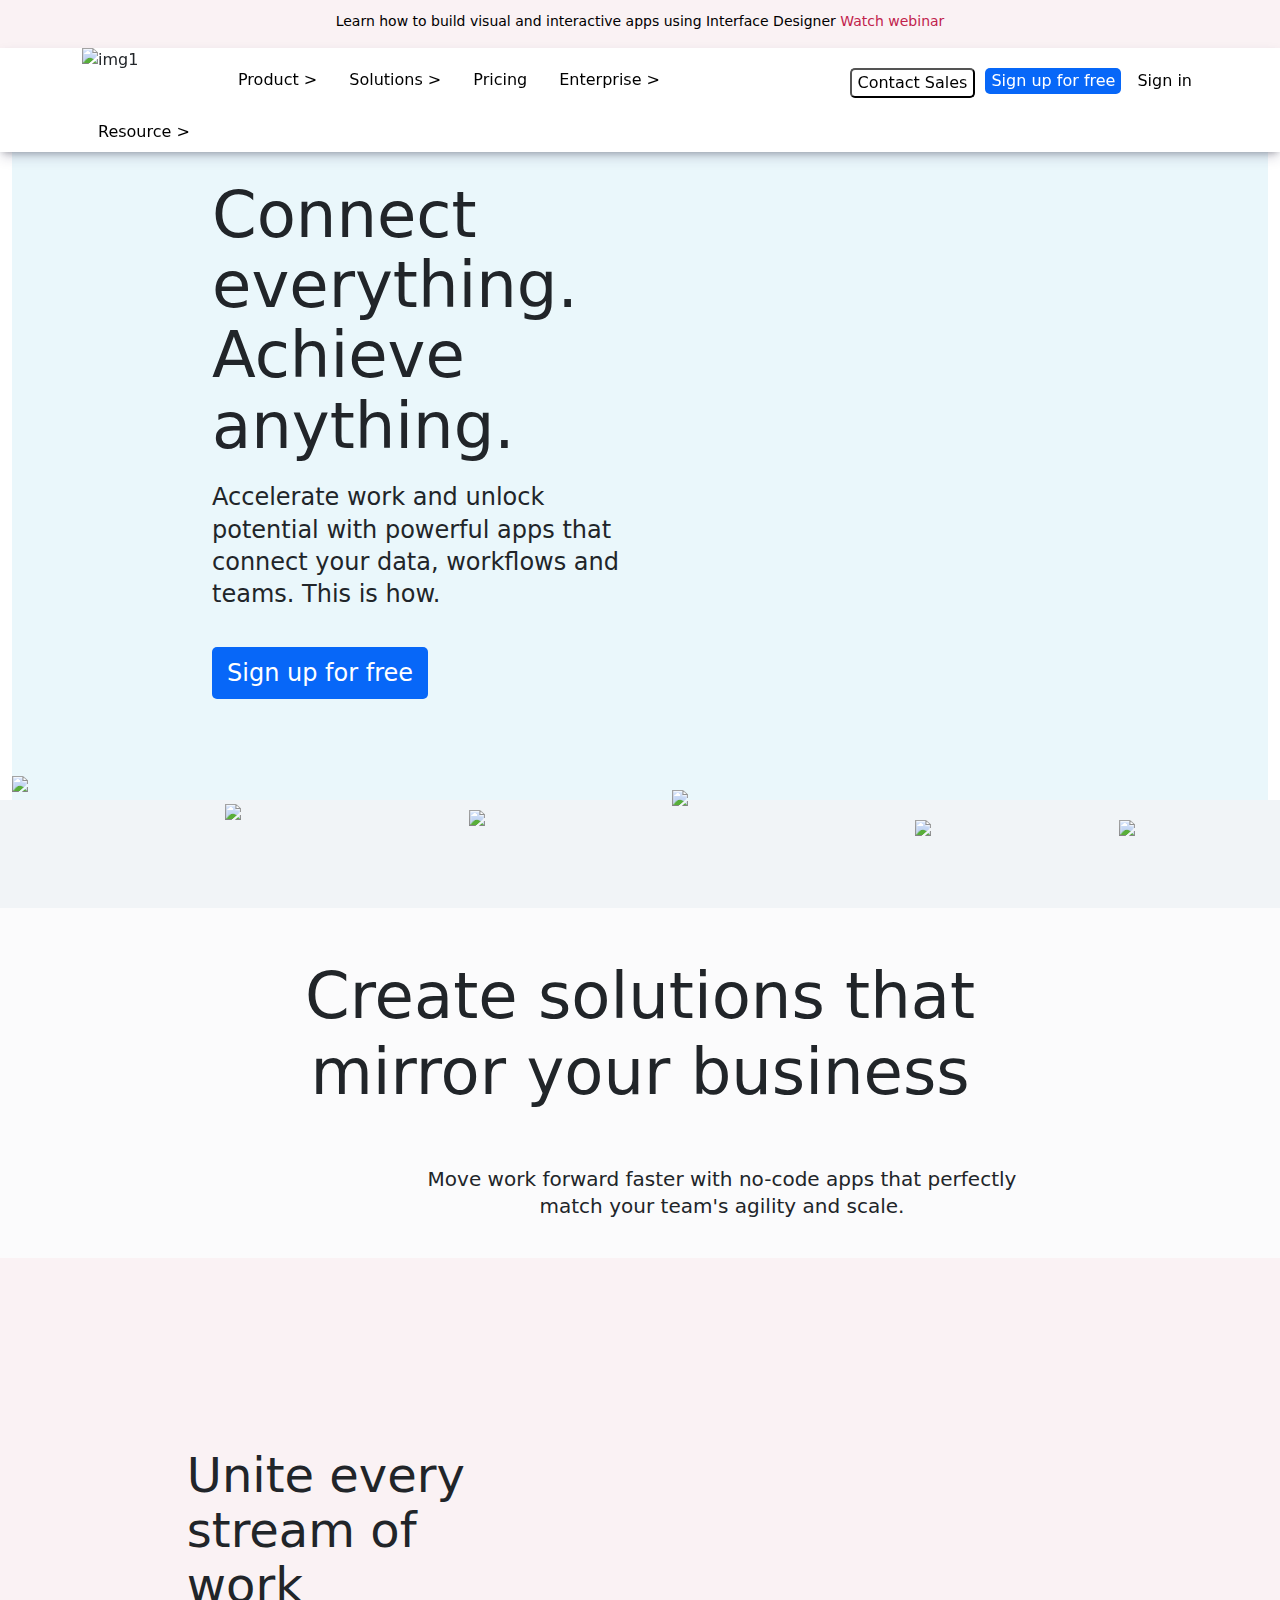
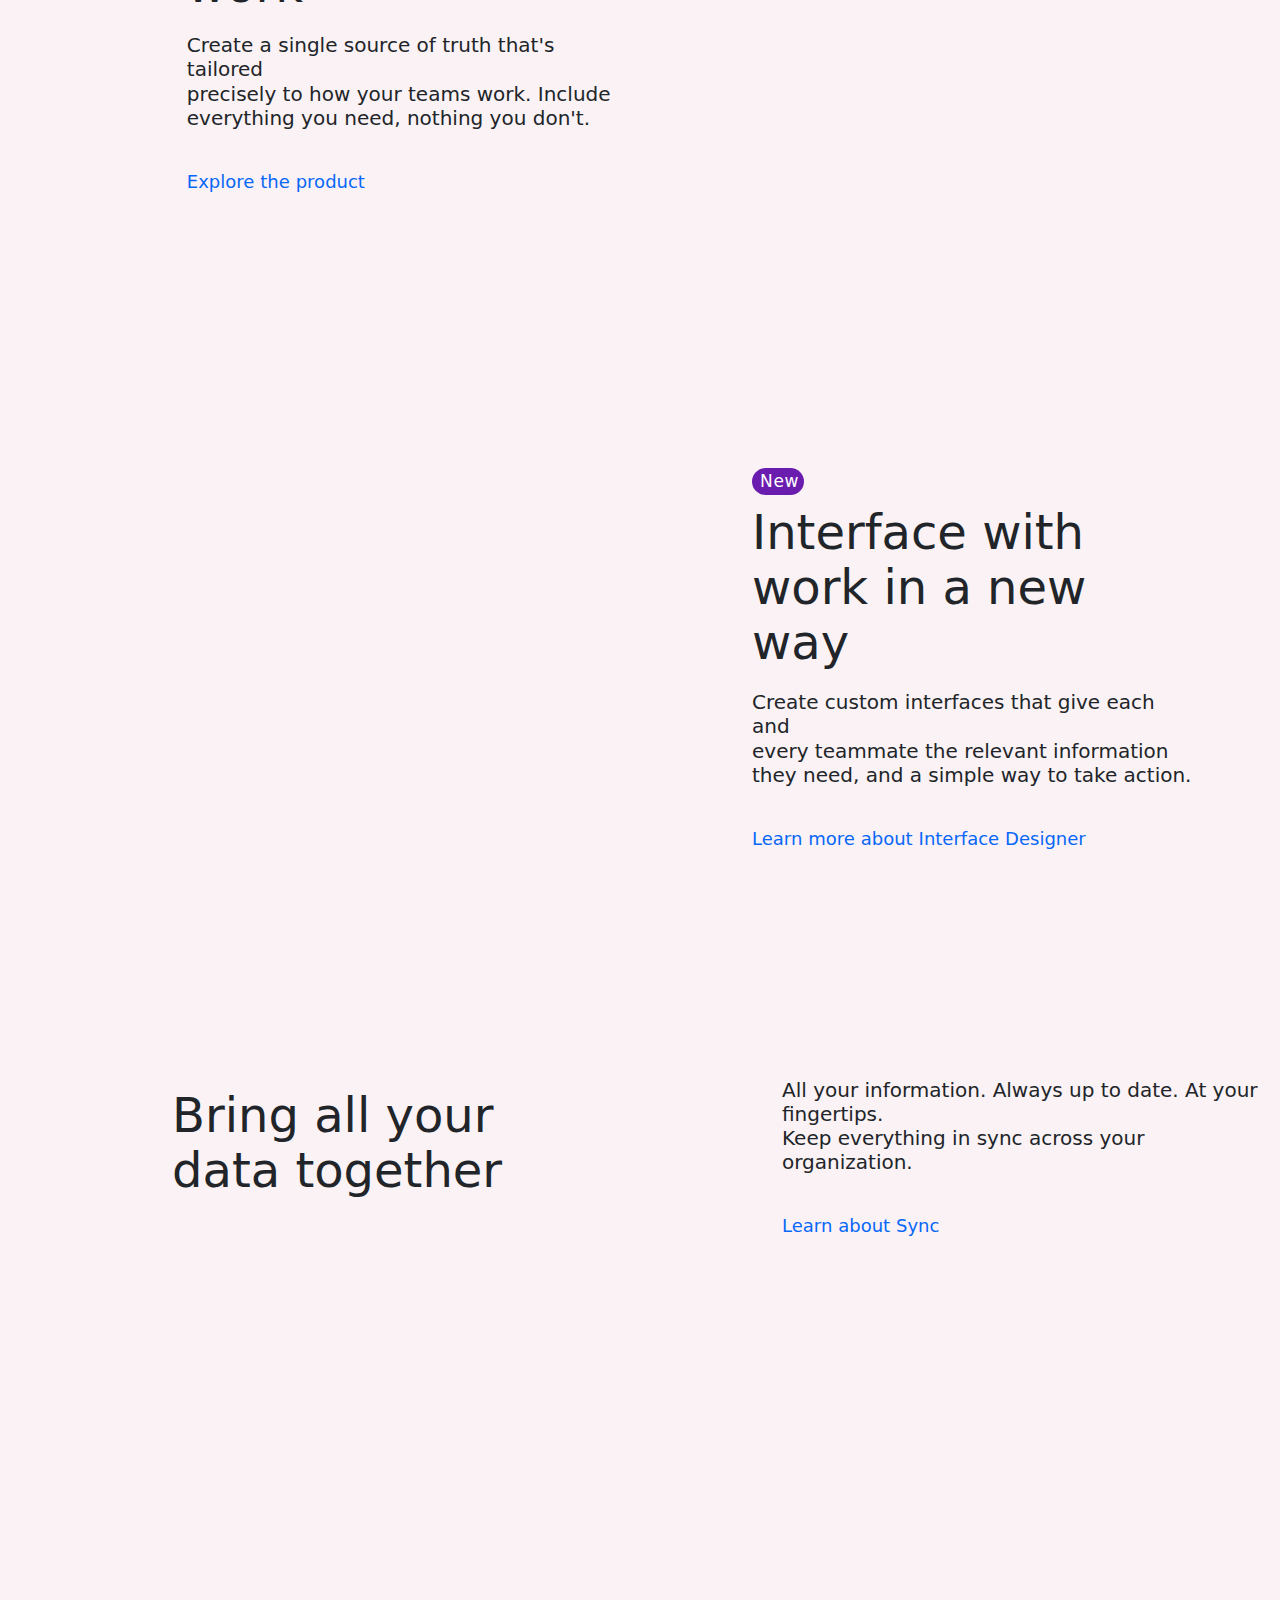
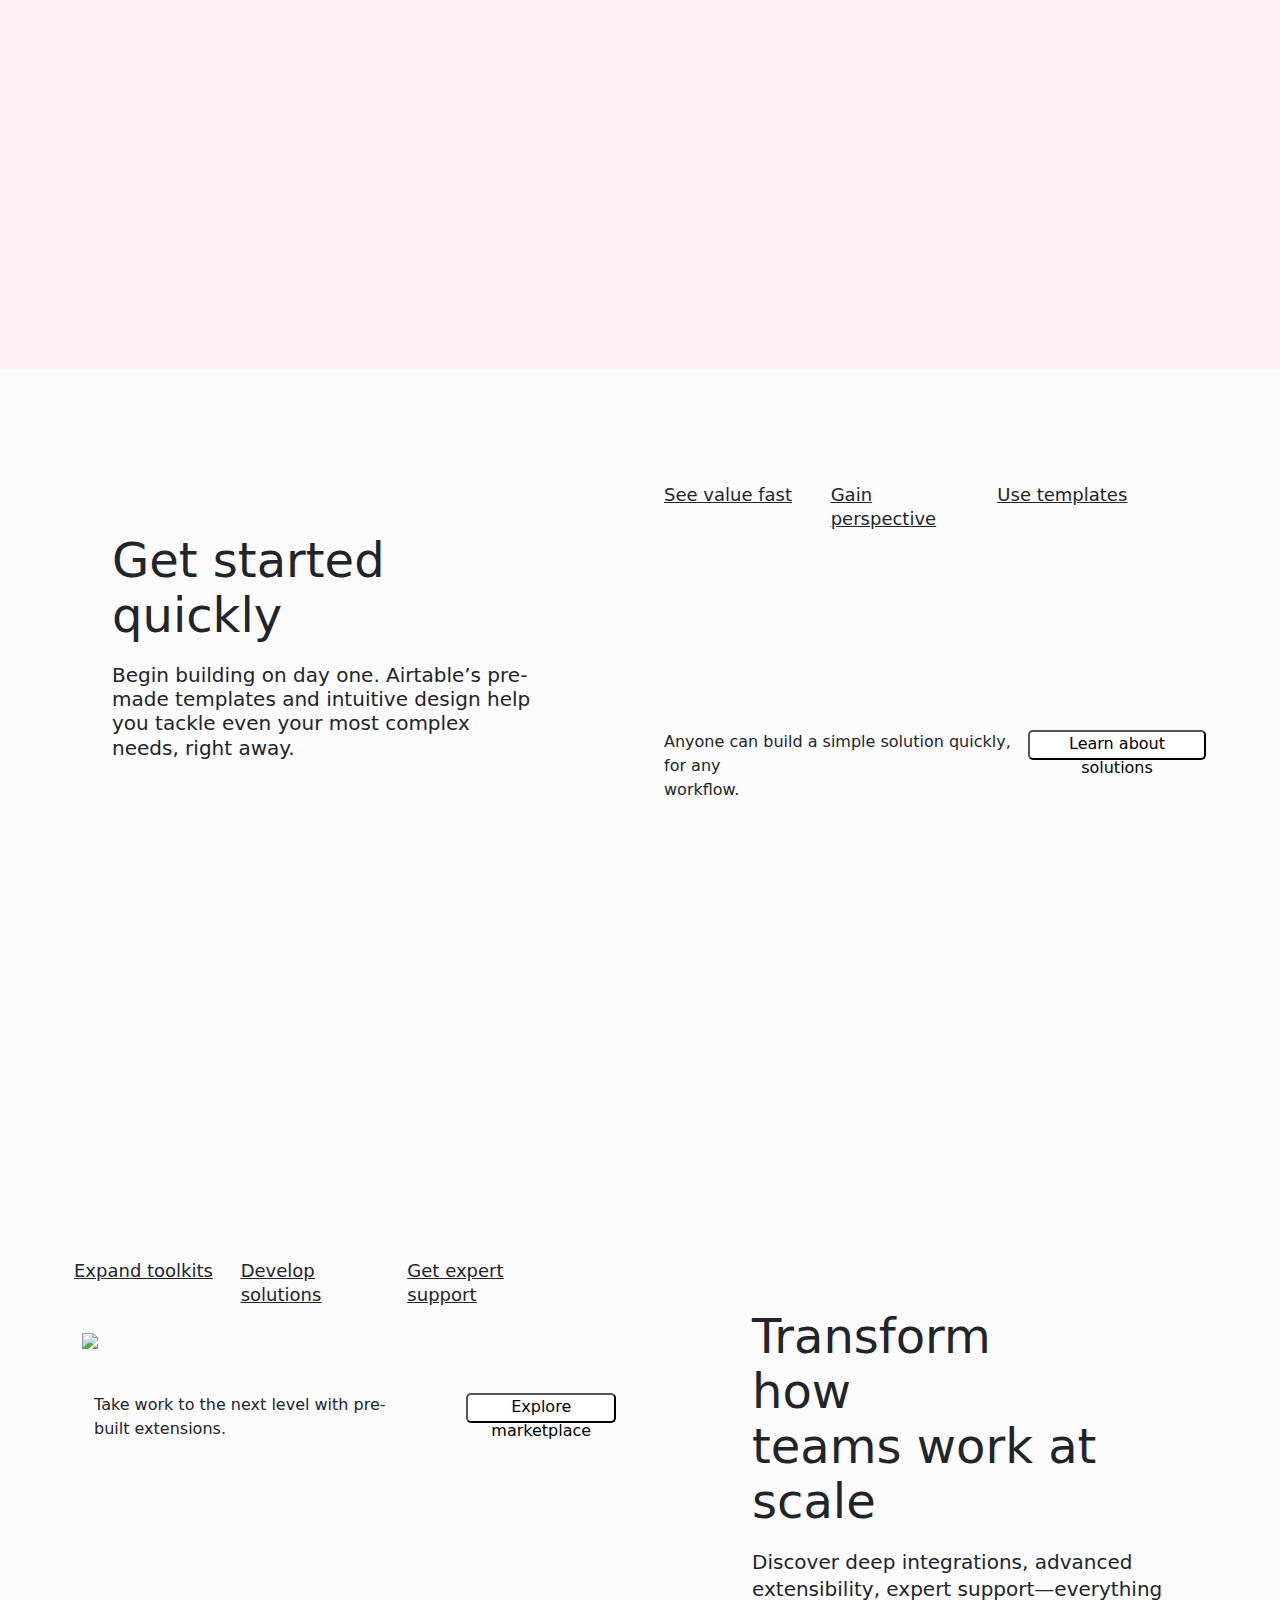
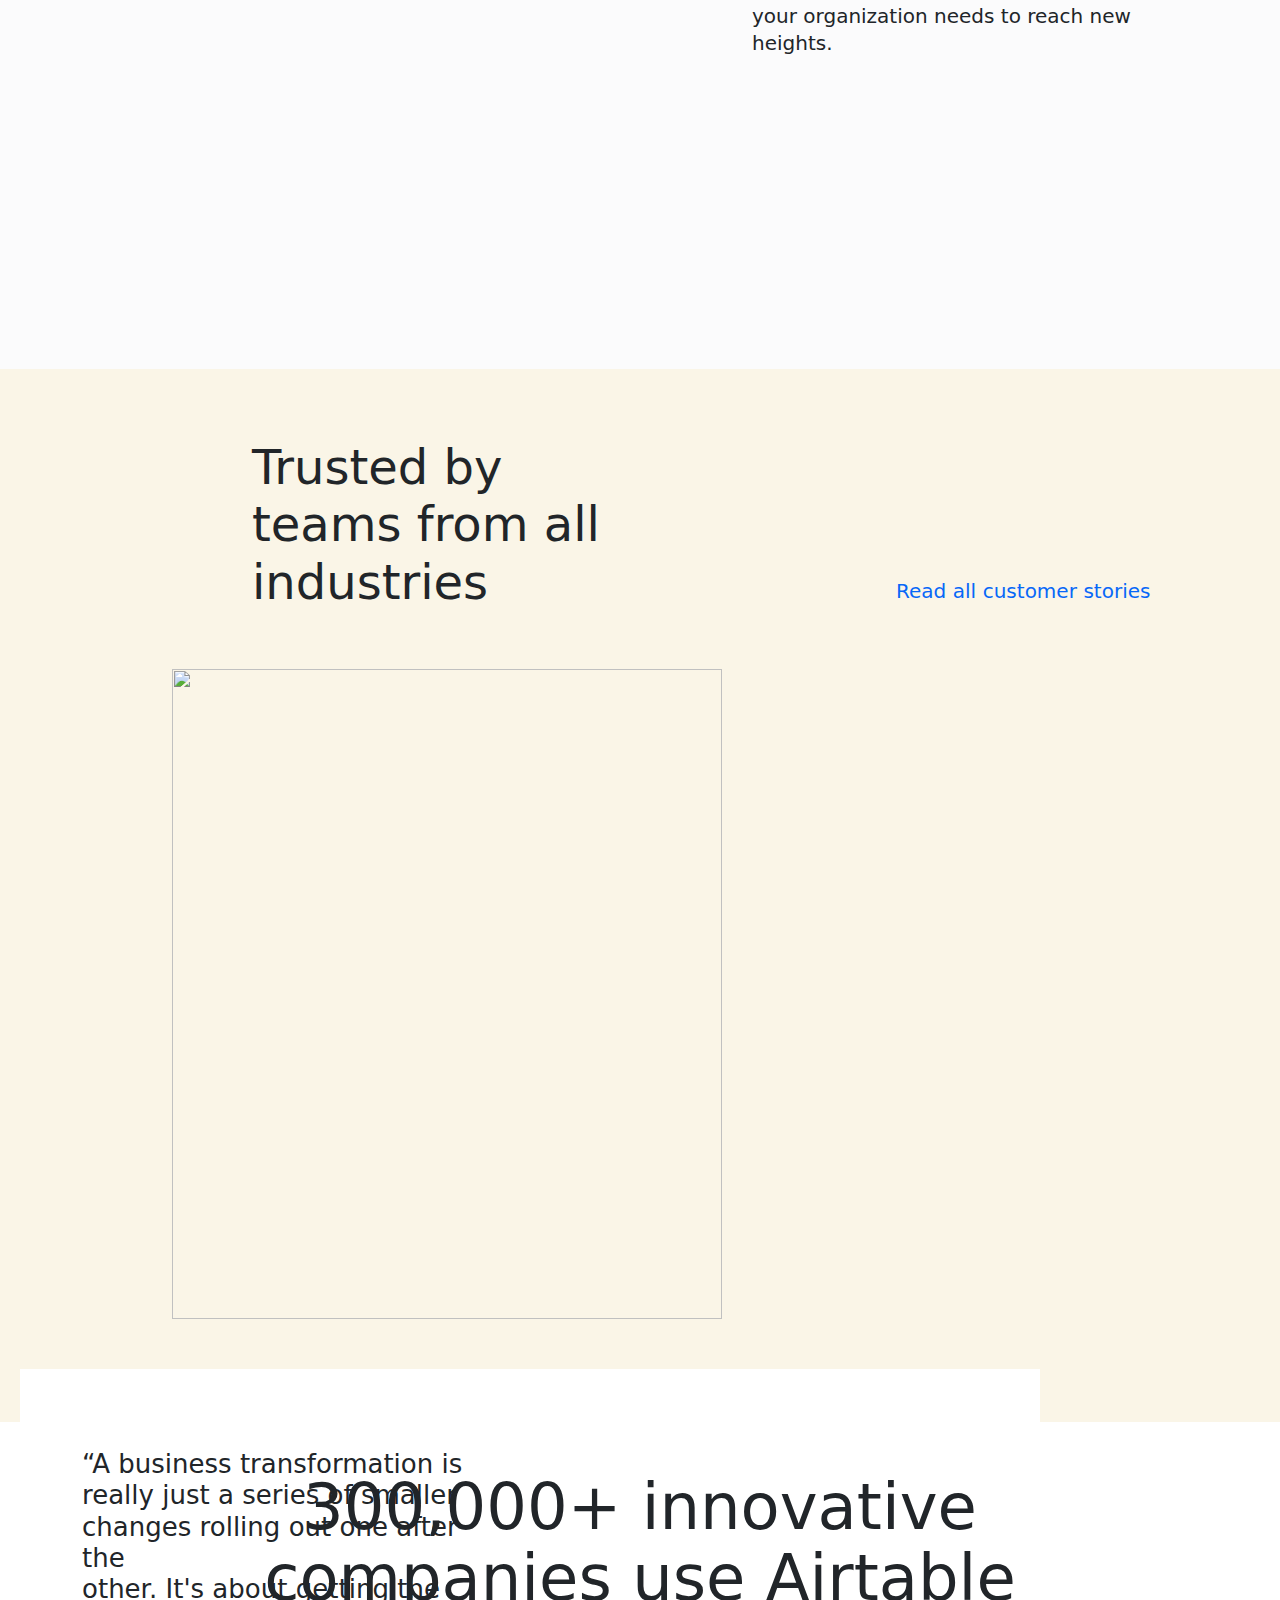
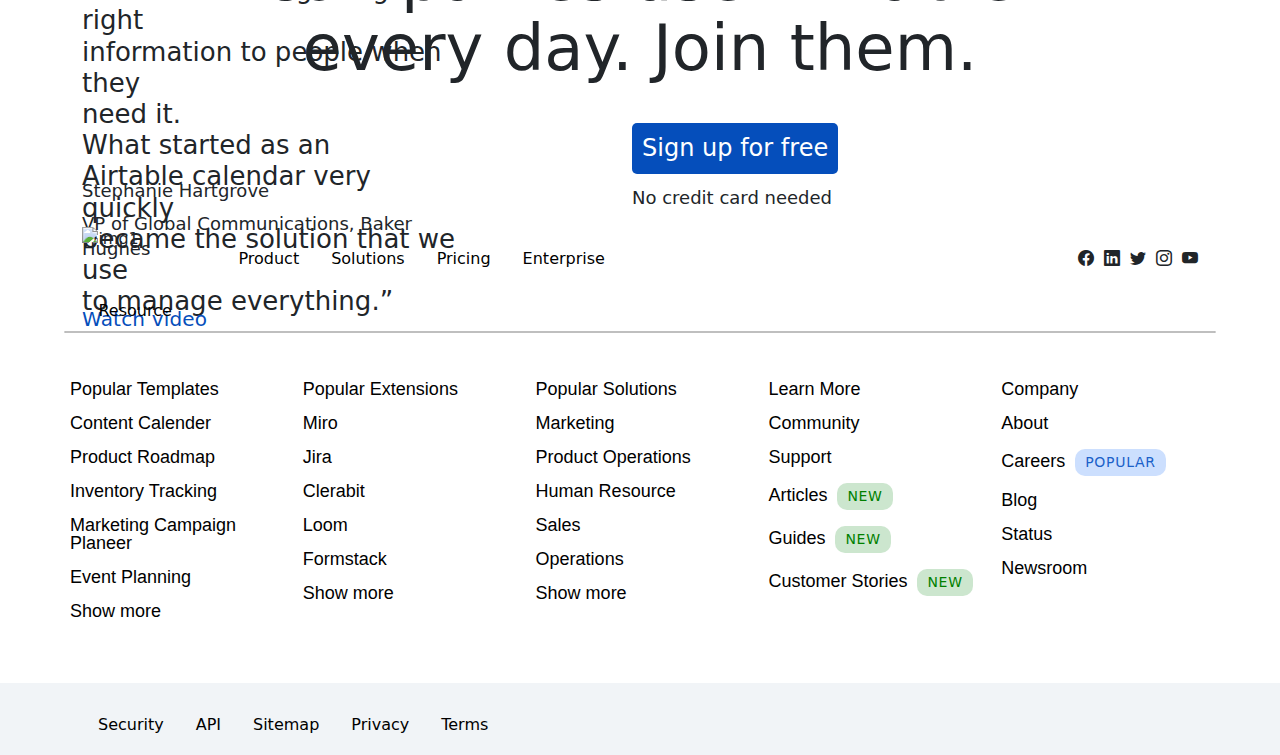
==== commit cdbc6138: "Add files via upload" ====
--- a/index.html
+++ b/index.html
@@ -20,9 +20,9 @@
               Learn how to build visual and interactive apps using Interface
               Designer
 
-              <span id="red"
+              <a href="product.html"><span id="red"
                 >Watch webinar <i class="fa-solid fa-arrow-right-long"></i
-              ></span>
+              ></span> </a>
             </p>
           </div>
         </div>
@@ -40,26 +40,26 @@
                 />
   
                 <li class="nav-item">
-                  <a href="" class="nav-link">Product ></a>
+                  <a href="product.html" class="nav-link">Product ></a>
                 </li>
                 <li class="nav-item">
-                  <a href="" class="nav-link">Solutions ></a>
+                  <a href="product.html" class="nav-link">Solutions ></a>
                 </li>
                 <li class="nav-item">
-                  <a href="" class="nav-link">Pricing </a>
+                  <a href="product.html" class="nav-link">Pricing </a>
                 </li>
                 <li class="nav-item">
-                  <a href="" class="nav-link">Enterprise ></a>
+                  <a href="product.html" class="nav-link">Enterprise ></a>
                 </li>
-                <li class="nav-item">
-                  <a href="" class="nav-link">Resource ></a>
+                <li class="nav-item cursor-pointer">
+                  <a href="product.html" class="nav-link">Resource ></a>
                 </li>
               </ul>
           </div> 
           <div class="col" id="co2">
               <ul class="nav"></ul>
               <li class="nav-item1">
-                  <button id="btn1">Contact Sales </button>
+                  <button id="btn1" onclick="forward()">Contact Sales </button>
               </li>
               <li class="nav-item1">
               <a href="signup.html"><button id="btn2">Sign up for free</button></a>
@@ -81,7 +81,7 @@
         <a href="signup.html"><button id="su">Sign up for free</button></a>
         </div>
         <div class="one">
-            <video controls="false" autoplay="autoplay">
+            <video class="video-fluid" autoplay loop muted>
 
                 <!-- <source src="https://videos.ctfassets.net/wl95ljfippl8/4mknj7oTndciGSdFtTDjZq/adcfe61bb0700d98af81f1f47e72a787/Homepage_Brand_Video_May_2022_V2.ogg"
                         type="video/ogg"> -->
@@ -137,14 +137,14 @@
   
               <h2>Unite every<br> stream of work</h2>
               <p>Create a single source of truth that's tailored<br> precisely to how your teams work. Include <br>everything you need, nothing you don't.</p>
-             <a href=""><span id="sp">Explore the product <i class="fa-solid fa-arrow-right-long"></i
+             <a href="product.html"><span id="sp">Explore the product <i class="fa-solid fa-arrow-right-long"></i
               > </span></a>
              </div>
   
           
             <div class="col" id="column1">
   
-              <video controls="false" autoplay="autoplay">
+              <video class="video-fluid" autoplay loop muted>
   
                 <!-- <source src="https://videos.ctfassets.net/wl95ljfippl8/4mknj7oTndciGSdFtTDjZq/adcfe61bb0700d98af81f1f47e72a787/Homepage_Brand_Video_May_2022_V2.ogg"
                         type="video/ogg"> -->
@@ -165,7 +165,7 @@
            
                 <div class="col" id="column2">
       
-                  <video controls="false" autoplay="autoplay">
+                  <video class="video-fluid" autoplay loop muted>
       
                     <!-- <source src="https://videos.ctfassets.net/wl95ljfippl8/4mknj7oTndciGSdFtTDjZq/adcfe61bb0700d98af81f1f47e72a787/Homepage_Brand_Video_May_2022_V2.ogg"
                             type="video/ogg"> -->
@@ -182,7 +182,7 @@
       
                   <h2>Interface with<br> work in a new<br> way</h2>
                   <p>Create custom interfaces that give each and<br> every teammate the relevant information<br> they need, and a simple way to take action.</p>
-                 <a href=""><span id="sp">Learn more about Interface Designer <i class="fa-solid fa-arrow-right-long"></i
+                 <a href="product.html"><span id="sp">Learn more about Interface Designer <i class="fa-solid fa-arrow-right-long"></i
                   > </span></a>
                  </div>
               </div>
@@ -198,7 +198,7 @@
                     </div>
                     <div class="col" id="column6">
                       <p>All your information. Always up to date. At your fingertips.<br> Keep everything in sync across your organization.</p>
-                      <a href=""><span id="spa">Learn about Sync <i class="fa-solid fa-arrow-right-long"></i
+                      <a href="product.html"><span id="spa">Learn about Sync <i class="fa-solid fa-arrow-right-long"></i
                         > </span></a>
                     </div>
                   </div>
@@ -234,10 +234,10 @@
                         </div>
                       </div>
           
-                      <video controls="false" autoplay="autoplay">
+                      <video class="video-fluid" autoplay loop muted>
           
-                        <source src="https://videos.ctfassets.net/wl95ljfippl8/4mknj7oTndciGSdFtTDjZq/adcfe61bb0700d98af81f1f47e72a787/Homepage_Brand_Video_May_2022_V2.ogg"
-                                type="video/ogg">
+                        <!-- <source src="https://videos.ctfassets.net/wl95ljfippl8/4mknj7oTndciGSdFtTDjZq/adcfe61bb0700d98af81f1f47e72a787/Homepage_Brand_Video_May_2022_V2.ogg"
+                                type="video/ogg"> -->
                     
                                 <source src="https://static.airtable.com/images/homescreen/Homepage_Anim_05_SeeValueFast_FINAL.mp4"
                                 type="video/mp4">
@@ -298,7 +298,7 @@
               
                           </div>
                           <div class="col" id="column12">
-                            <a href=""><span id="read">Read all customer stories <i class="fa-solid fa-arrow-right-long"></i> </span></a>
+                            <a href="product.html"><span id="read">Read all customer stories <i class="fa-solid fa-arrow-right-long"></i> </span></a>
                           </div>
                         </div>
                       </div>
@@ -345,38 +345,38 @@
                             />
               
                             <li class="nav-item">
-                              <a href="" class="nav-link">Product</a>
-                            </li>
-                            <li class="nav-item">
-                              <a href="" class="nav-link">Solutions</a>
-                            </li>
-                            <li class="nav-item">
-                              <a href="" class="nav-link">Pricing </a>
-                            </li>
-                            <li class="nav-item">
-                              <a href="" class="nav-link">Enterprise</a>
-                            </li>
-                            <li class="nav-item">
-                              <a href="" class="nav-link">Resource</a>
+                              <a href="product.html" class="nav-link">Product</a>
+                            </li>
+                            <li class="nav-item">
+                              <a href="product.html" class="nav-link">Solutions</a>
+                            </li>
+                            <li class="nav-item">
+                              <a href="product.html" class="nav-link">Pricing </a>
+                            </li>
+                            <li class="nav-item">
+                              <a href="product.html" class="nav-link">Enterprise</a>
+                            </li>
+                            <li class="nav-item">
+                              <a href="product.html" class="nav-link">Resource</a>
                             </li>
                           </ul>
                       </div> 
                       <div class="col" id="co2">
                           <ul class="navbar-nav sm-icons"> </ul>
                           <li>
-                              <a class="nav-link" href=""><i class="bi bi-facebook"></i></a>
+                              <a class="nav-link" href="https://www.facebook.com/"><i class="bi bi-facebook"></i></a>
                           </li>
                           <li>
-                            <a class="nav-link" href=""><i class="bi bi-linkedin"></i></a>
+                            <a class="nav-link" href="https://in.linkedin.com/"><i class="bi bi-linkedin"></i></a>
                         </li>
                         <li>
-                          <a class="nav-link" href="#"><i class="bi bi-twitter"></i></a>
+                          <a class="nav-link" href="https://twitter.com"><i class="bi bi-twitter"></i></a>
                       </li>
                       <li>
-                        <a class="nav-link" href="#"><i class="bi bi-instagram"></i></a>
+                        <a class="nav-link" href="https://www.instagram.com"><i class="bi bi-instagram"></i></a>
                     </li>
                     <li>
-                      <a class="nav-link" href="#"><i class="bi bi-youtube"></i></a>
+                      <a class="nav-link" href="https://www.youtube.com"><i class="bi bi-youtube"></i></a>
                   </li>
                           </ul>
                          </div>
@@ -390,51 +390,51 @@
                     <div class="row">
                       <div class="col " id="column16" >
                         <a href="" class ="text-wrap text-decoration-none black size">Popular Templates</a><br><br>
-                        <a href="" class="text-wrap text-decoration-none small black size">Content Calender</a><br><br>
-                        <a href="" class="text-wrap text-decoration-none small black size">Product Roadmap</a><br><br>
-                        <a href="" class="text-wrap text-decoration-none small black size">Inventory Tracking</a><br><br>
-                        <a href="" class="text-wrap text-decoration-none small black size">Marketing Campaign Planeer</a><br><br>
-                        <a href="" class="text-wrap text-decoration-none small black size">Event Planning</a><br><br>
-                        <a href="" class="text-wrap text-decoration-none small black size">Show more</a><br><br>
+                        <a href="product.html" class="text-wrap text-decoration-none small black size">Content Calender</a><br><br>
+                        <a href="product.html" class="text-wrap text-decoration-none small black size">Product Roadmap</a><br><br>
+                        <a href="product.html" class="text-wrap text-decoration-none small black size">Inventory Tracking</a><br><br>
+                        <a href="product.html" class="text-wrap text-decoration-none small black size">Marketing Campaign Planeer</a><br><br>
+                        <a href="product.html" class="text-wrap text-decoration-none small black size">Event Planning</a><br><br>
+                        <a href="product.html" class="text-wrap text-decoration-none small black size">Show more</a><br><br>
                       </div>
 
                       <div class="col" id="column17" >
                         <a href="" class="text-wrap text-decoration-none small black size">Popular Extensions</a><br><br>
-                        <a href="" class="text-wrap text-decoration-none small black size">Miro</a><br><br>
-                        <a href="" class="text-wrap text-decoration-none small black size">Jira</a><br><br>
-                        <a href="" class="text-wrap text-decoration-none small black size">Clerabit</a><br><br>
-                        <a href="" class="text-wrap text-decoration-none small black size">Loom</a><br><br>
-                        <a href="" class="text-wrap text-decoration-none small black size">Formstack</a><br><br>
-                        <a href="" class="text-wrap text-decoration-none small black size">Show more</a><br><br>
+                        <a href="product.html" class="text-wrap text-decoration-none small black size">Miro</a><br><br>
+                        <a href="product.html" class="text-wrap text-decoration-none small black size">Jira</a><br><br>
+                        <a href="product.html" class="text-wrap text-decoration-none small black size">Clerabit</a><br><br>
+                        <a href="product.html" class="text-wrap text-decoration-none small black size">Loom</a><br><br>
+                        <a href="product.html" class="text-wrap text-decoration-none small black size">Formstack</a><br><br>
+                        <a href="product.html" class="text-wrap text-decoration-none small black size">Show more</a><br><br>
                       </div>
 
                       <div class="col" id="column18">
                         <a href="" class="text-wrap text-decoration-none small black size"> Popular Solutions</a><br><br>
-                        <a href="" class="text-wrap text-decoration-none small black size">Marketing</a><br><br>
-                        <a href="" class="text-wrap text-decoration-none small black size">Product Operations</a><br><br>
-                        <a href="" class="text-wrap text-decoration-none small black size">Human Resource</a><br><br>
-                        <a href="" class="text-wrap text-decoration-none small black size">Sales</a><br><br>
-                        <a href="" class="text-wrap text-decoration-none small black size">Operations</a><br><br>
-                        <a href="" class="text-wrap text-decoration-none small black size">Show more</a><br><br>
+                        <a href="product.html" class="text-wrap text-decoration-none small black size">Marketing</a><br><br>
+                        <a href="product.html" class="text-wrap text-decoration-none small black size">Product Operations</a><br><br>
+                        <a href="product.html" class="text-wrap text-decoration-none small black size">Human Resource</a><br><br>
+                        <a href="product.html" class="text-wrap text-decoration-none small black size">Sales</a><br><br>
+                        <a href="product.html" class="text-wrap text-decoration-none small black size">Operations</a><br><br>
+                        <a href="product.html" class="text-wrap text-decoration-none small black size">Show more</a><br><br>
                       </div>
 
                       <div class="col" id="column19">
                         <a href="" class="text-wrap text-decoration-none small black size">Learn More</a><br><br>
-                        <a href="" class="text-wrap text-decoration-none small black size">Community</a><br><br>
-                        <a href="" class="text-wrap text-decoration-none small black size">Support</a><br><br>
-                        <a href="" class="text-wrap text-decoration-none small black size">Articles</a><button id="n">NEW</button><br><br>
-                        <a href="" class="text-wrap text-decoration-none small black size">Guides</a><button id="n">NEW</button><br><br>
-                        <a href="" class="text-wrap text-decoration-none small black size">Customer Stories</a><button id="n">NEW</button><br><br>
+                        <a href="product.html" class="text-wrap text-decoration-none small black size">Community</a><br><br>
+                        <a href="product.html" class="text-wrap text-decoration-none small black size">Support</a><br><br>
+                        <a href="product.html" class="text-wrap text-decoration-none small black size">Articles</a><button id="n">NEW</button><br><br>
+                        <a href="product.html" class="text-wrap text-decoration-none small black size">Guides</a><button id="n">NEW</button><br><br>
+                        <a href="product.html" class="text-wrap text-decoration-none small black size">Customer Stories</a><button id="n">NEW</button><br><br>
                         
                       </div>
 
                       <div class="col" id="column20" >
                         <a href="" class="text-wrap text-decoration-none small black size">Company</a><br><br>
-                        <a href="" class="text-wrap text-decoration-none small black size">About</a><br><br>
-                        <a href="" class="text-wrap text-decoration-none small black size">Careers</a><button id="p">POPULAR</button><br><br>
-                        <a href="" class="text-wrap text-decoration-none small black size">Blog</a><br><br>
-                        <a href="" class="text-wrap text-decoration-none small black size">Status</a><br><br>
-                        <a href="" class="text-wrap text-decoration-none small black size">Newsroom</a><br><br>
+                        <a href="product.html" class="text-wrap text-decoration-none small black size">About</a><br><br>
+                        <a href="product.html" class="text-wrap text-decoration-none small black size">Careers</a><button id="p">POPULAR</button><br><br>
+                        <a href="product.html" class="text-wrap text-decoration-none small black size">Blog</a><br><br>
+                        <a href="product.html" class="text-wrap text-decoration-none small black size">Status</a><br><br>
+                        <a href="product.html" class="text-wrap text-decoration-none small black size">Newsroom</a><br><br>
                        
                       </div>
 
@@ -450,19 +450,19 @@
                           <ul class="nav">
               
                             <li class="nav-item">
-                              <a href="" class="nav-link">Security</a>
-                            </li>
-                            <li class="nav-item">
-                              <a href="" class="nav-link">API</a>
-                            </li>
-                            <li class="nav-item">
-                              <a href="" class="nav-link">Sitemap </a>
-                            </li>
-                            <li class="nav-item">
-                              <a href="" class="nav-link">Privacy</a>
-                            </li>
-                            <li class="nav-item">
-                              <a href="" class="nav-link">Terms</a>
+                              <a href="product.html" class="nav-link">Security</a>
+                            </li>
+                            <li class="nav-item">
+                              <a href="product.html" class="nav-link">API</a>
+                            </li>
+                            <li class="nav-item">
+                              <a href="product.html" class="nav-link">Sitemap </a>
+                            </li>
+                            <li class="nav-item">
+                              <a href="product.html" class="nav-link">Privacy</a>
+                            </li>
+                            <li class="nav-item">
+                              <a href="product.html" class="nav-link">Terms</a>
                             </li>
                           </ul>
 
--- a/index.css
+++ b/index.css
@@ -7,19 +7,12 @@
   color: black;
   background-color: #faf2f4;
   text-align: center;
-  border: 0px solid red;
   font-size: 14px;
   line-height: 17.5px;
   padding-top: 10px;
 }
-#cont1 {
-  border: 0px solid red;
-  /* margin-bottom: -10px; */
-  /* margin-top: -10px; */
-}
 
 .nav > img {
-  border: 0px soled red;
   width: 140px;
 }
 .nav-item > a {
@@ -31,21 +24,11 @@
   list-style-type: none;
 }
 #co2 {
-  border: 0px solid green;
   display: flex;
   justify-content: end;
   gap: 10px;
   padding-top: 20px;
   margin-left: -150px;
-}
-.row {
-  border: 0px solid blue;
-}
-.col {
-  border: 0px solid green;
-}
-#co1 {
-  border: 0px solid green;
 }
 
 #btn1 {
@@ -72,12 +55,10 @@
 }
 
 #con2 {
-  border: 0px solid grey;
   box-shadow: rgba(50, 50, 93, 0.25) 0px 6px 12px -2px,
     rgba(0, 0, 0, 0.3) 0px 3px 7px -3px;
 }
 #con3 {
-  border: 0px solid green;
   height: 790px;
   display: flex;
   margin: auto;
@@ -97,7 +78,7 @@
 
 .one > h1 {
   font-size: 64px;
-  font-weight: 500px;
+  font-weight: 500;
   line-height: 70.4px;
   word-spacing: 0px;
   margin: auto;
@@ -106,7 +87,7 @@
 }
 .one > h1 + p {
   font-size: 24px;
-  font-weight: 500px;
+  font-weight: 500;
   line-height: 32.4px;
   word-spacing: 0px;
   padding-left: 200px;
@@ -119,7 +100,7 @@
   margin-left: 200px;
   margin-top: 20px;
   font-size: 24px;
-  font-weight: 500px;
+  font-weight: 500;
   line-height: 32.4px;
   border: none;
   padding: 10px 15px 10px 15px;
@@ -429,23 +410,14 @@
 }
 #cont9 {
   background-color: #faf2f4;
-
   height: 811px;
-
-
 }
 
 #con10 {
   border: 0px solid red;
-
   height: 800px;
   width: 100%;
   background-color: #fbfbfc;
-
-  height: 700px;
-  width: 100%;
-  background-color: #faf2f4;
-
   margin-top: -50px;
   padding-top: 40px;
 }
@@ -456,21 +428,13 @@
   border: 0px solid green;
   margin: auto;
   margin-top: 50px;
-
-  background-color: #fbfbfc;
-
-  background-color: #faf2f4;
-
+  background-color: #fbfbfc;
 }
 #column7 {
   width: 50%;
   height: 100%;
   border: 0px solid blue;
-
-  background-color: #fbfbfc;
-
-  background-color: #faf2f4;
-
+  background-color: #fbfbfc;
 }
 #column7 > h2 {
   font-size: 48px;
@@ -496,24 +460,15 @@
   width: 50%;
   background-color: #eaf7fb;
   padding-top: 150px;
-
-  background-color: #fbfbfc;
-
-  background-color: #faf2f4;
-
+  background-color: #fbfbfc;
 }
 
 #column8 > video {
   width: 90%;
   /* margin-top: -70px; */
-
   margin-bottom: 20px;
 
   background-color: #fbfbfc;
-
-
-  background-color: #faf2f4;
-
 }
 
 #id {
@@ -531,26 +486,15 @@
 
 #con11 {
   border: 0px solid red;
-
   height: 800px;
   width: 100%;
   background-color: #fbfbfc;
   /* margin-top: -10px; */
-
-  height: 700px;
-  width: 100%;
-  background-color: #fbfbfc;
-  margin-top: -50px;
-
   padding-top: 40px;
 }
 
 #container10 {
-
   height: auto;
-
-  height: 508px;
-
   width: 90%;
   border: 0px solid green;
   margin: auto;
@@ -591,11 +535,7 @@
 }
 
 #column9 > img {
-
   width: 100%;
-
-  width: 90%;
-
 
   background-color: #fbfbfc;
 }
@@ -613,7 +553,6 @@
   margin-left: -10px;
   background-color: #fbfbfc;
 }
-
 
 #any {
   display: flex;
@@ -891,4 +830,3 @@
 #con1 {
   border: 3px solid #faf2f4;
 }
-
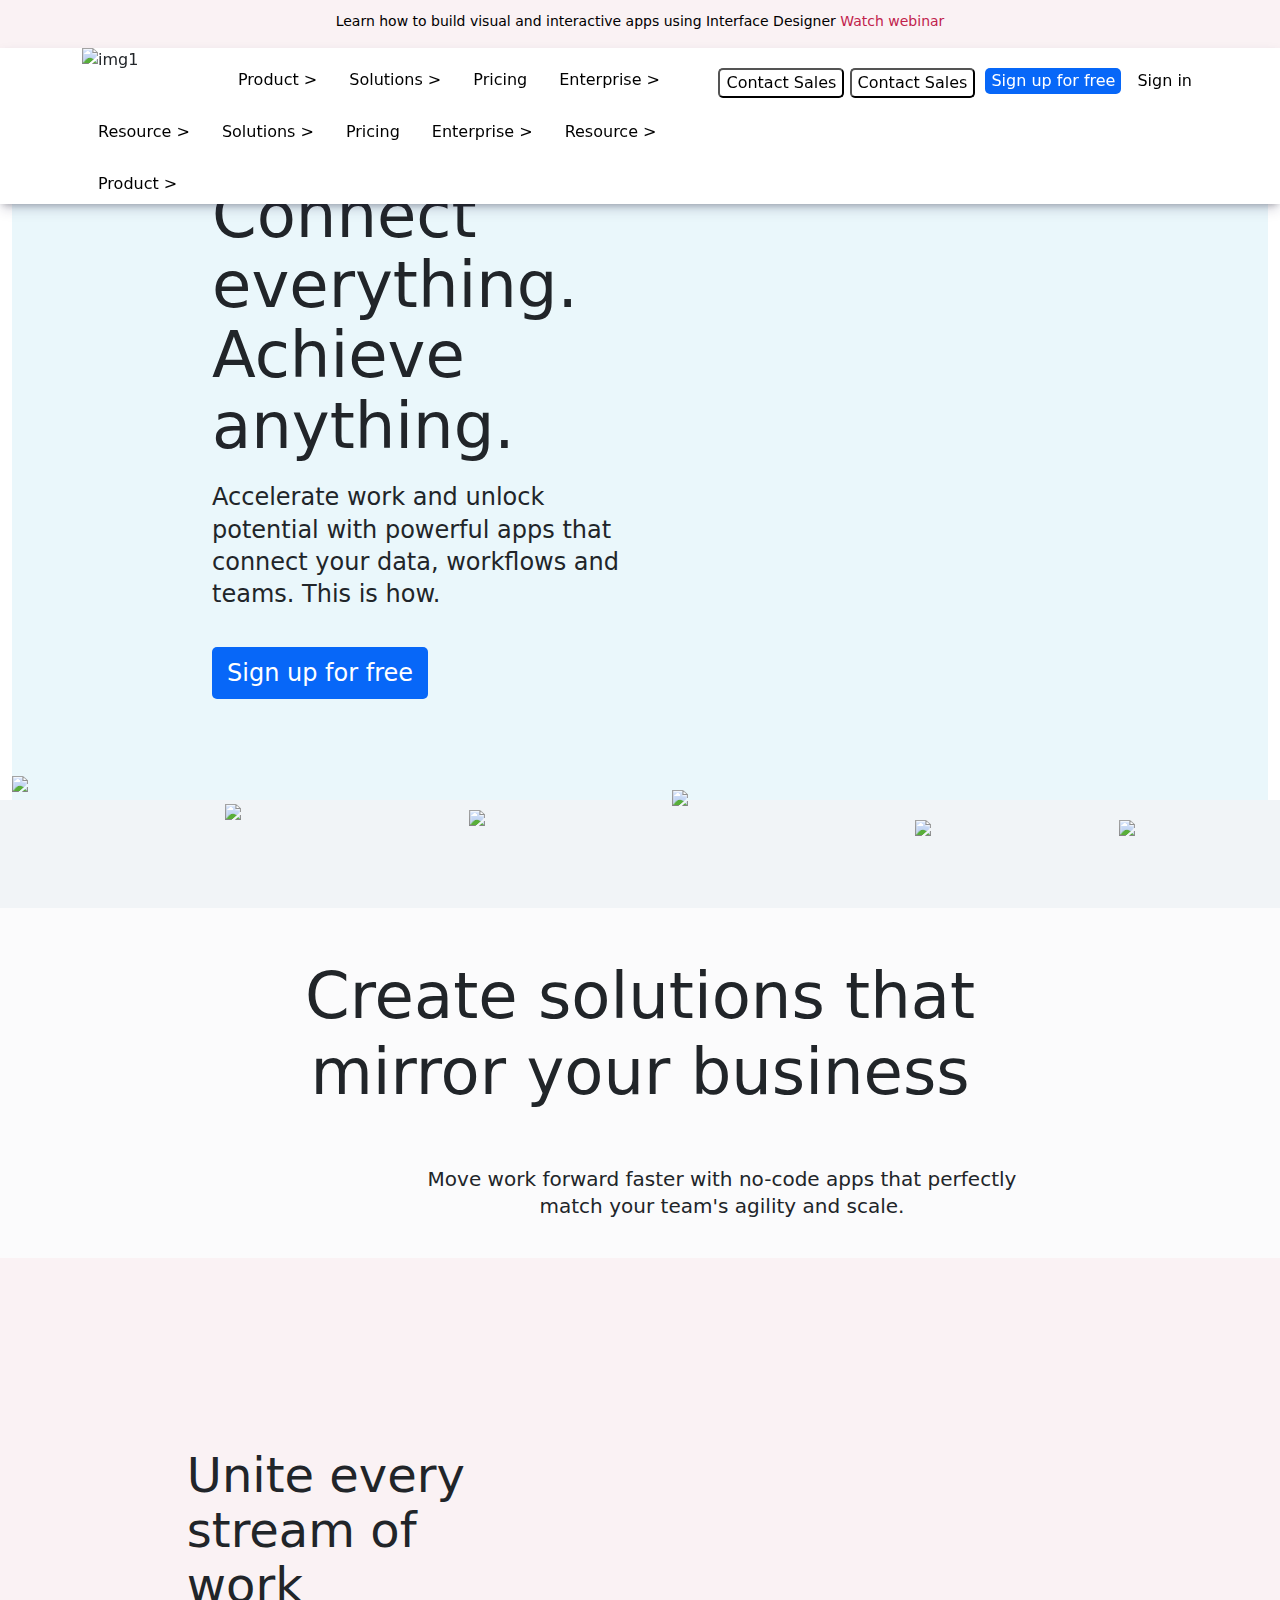
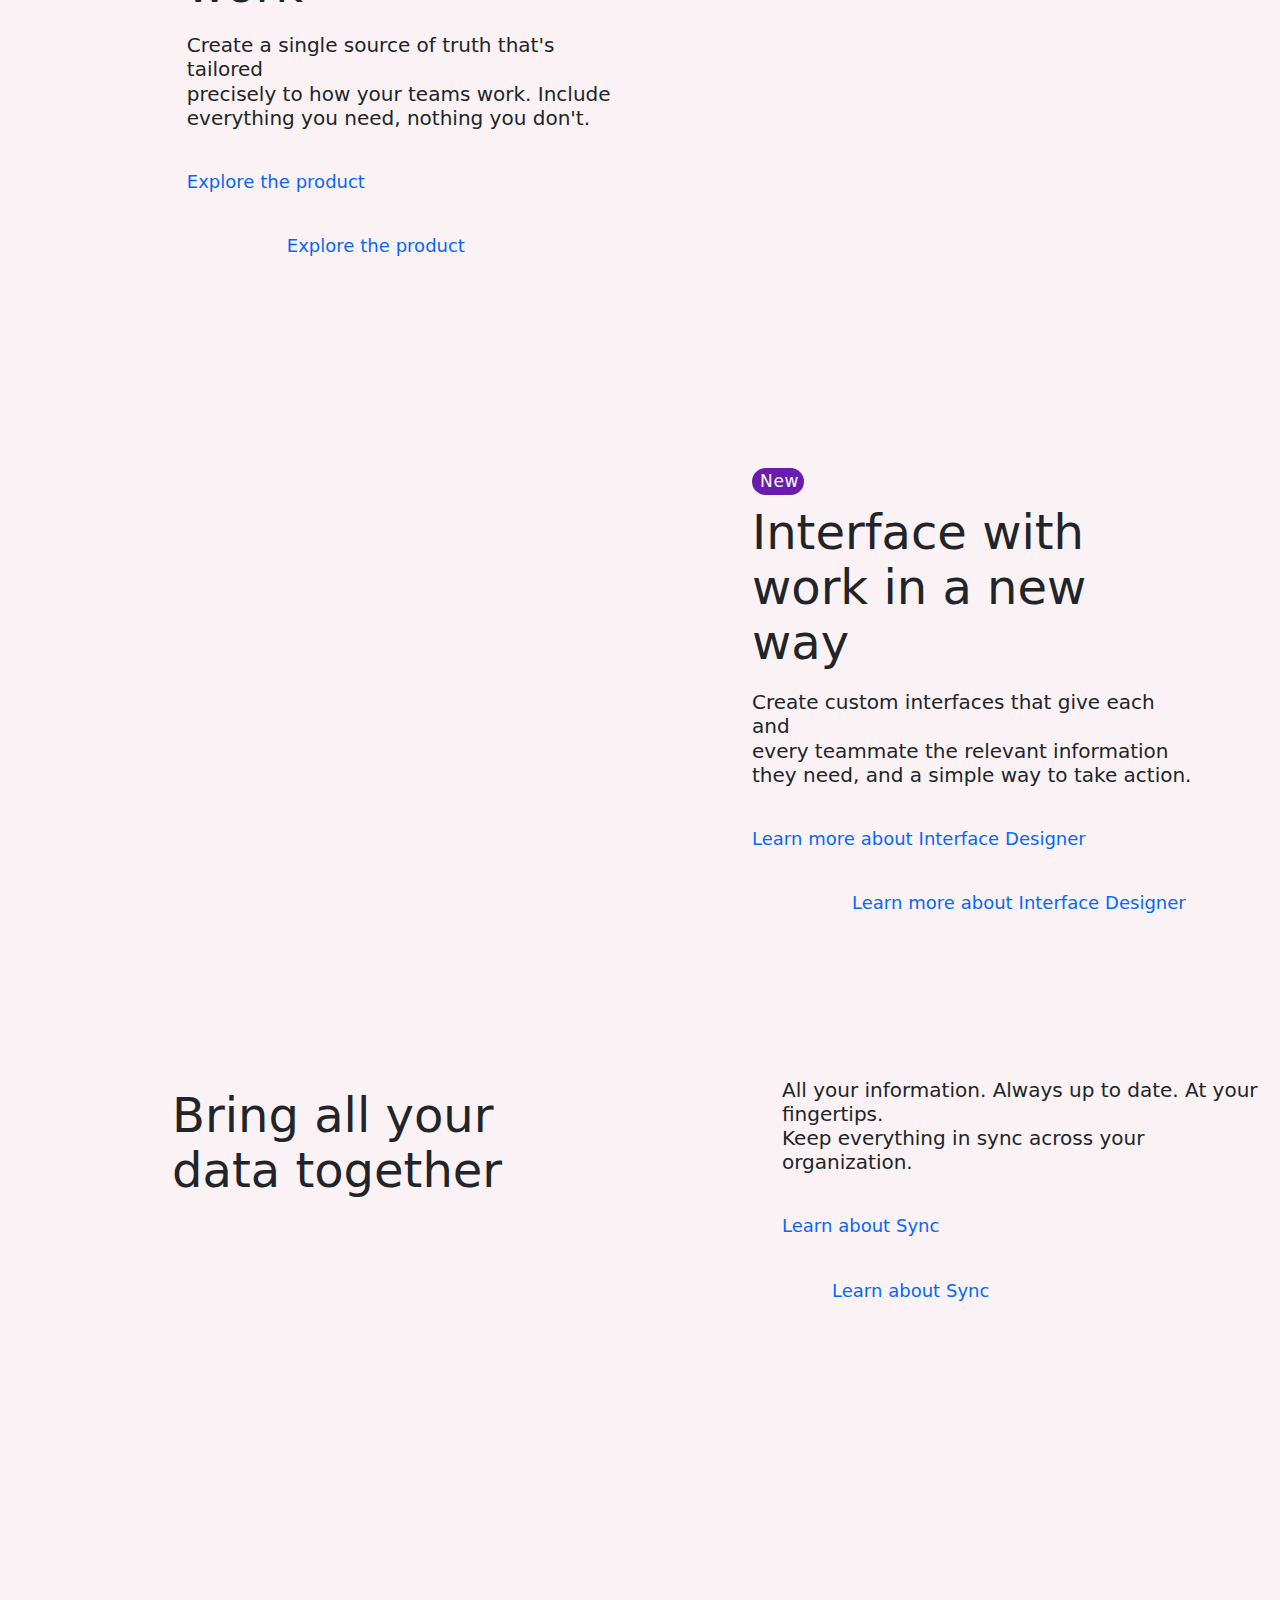
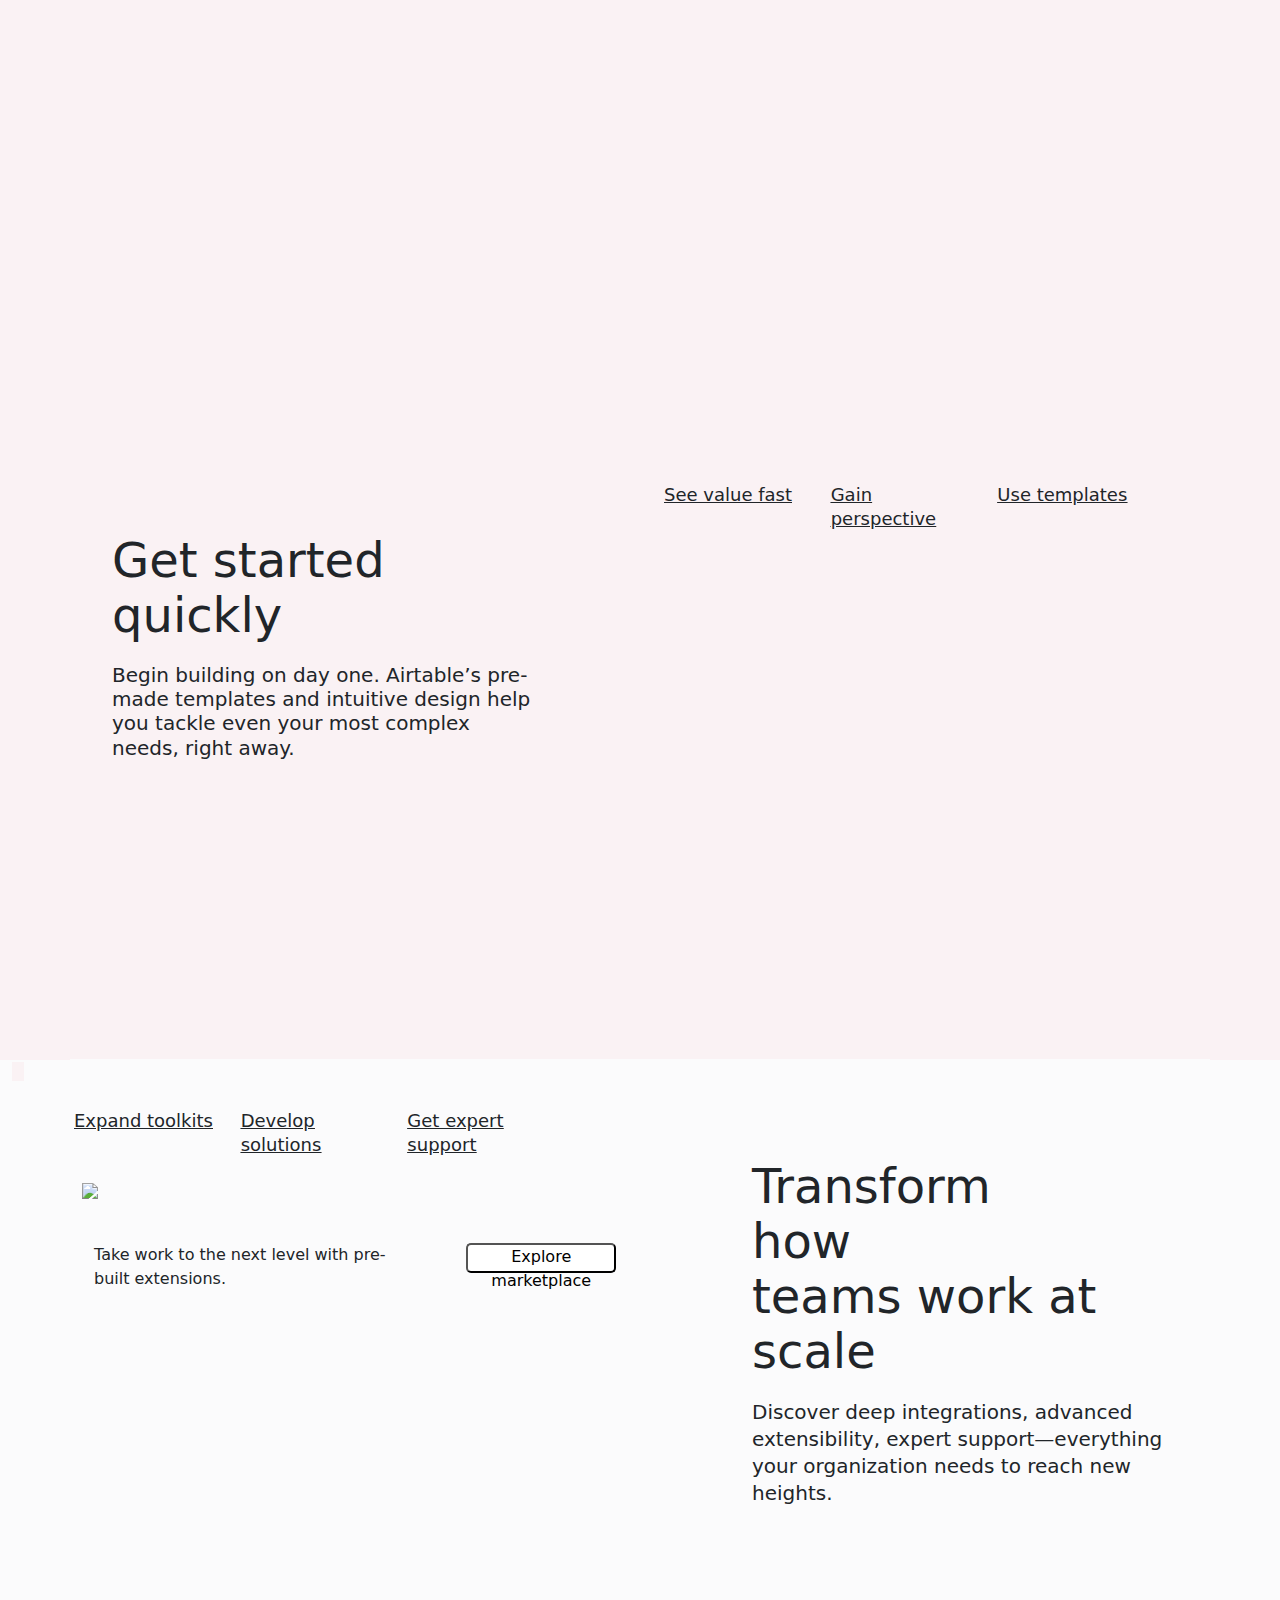
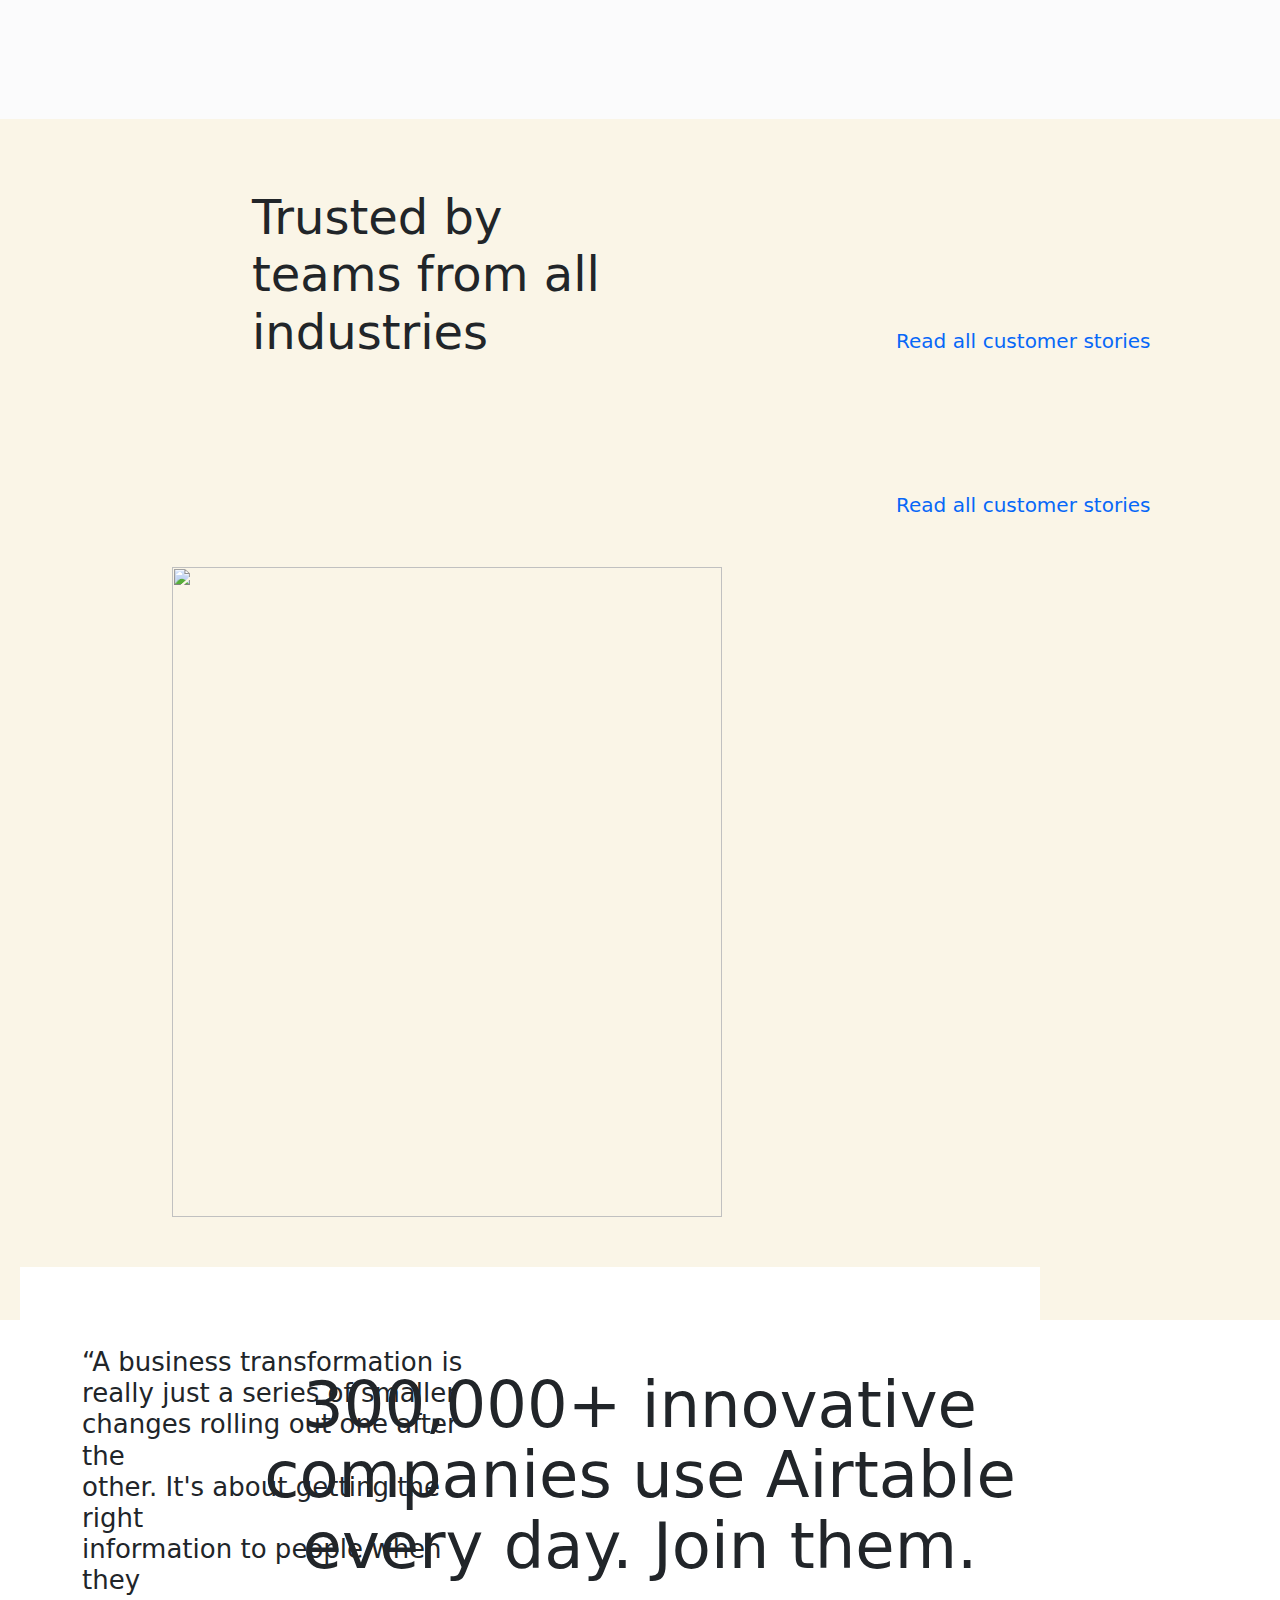
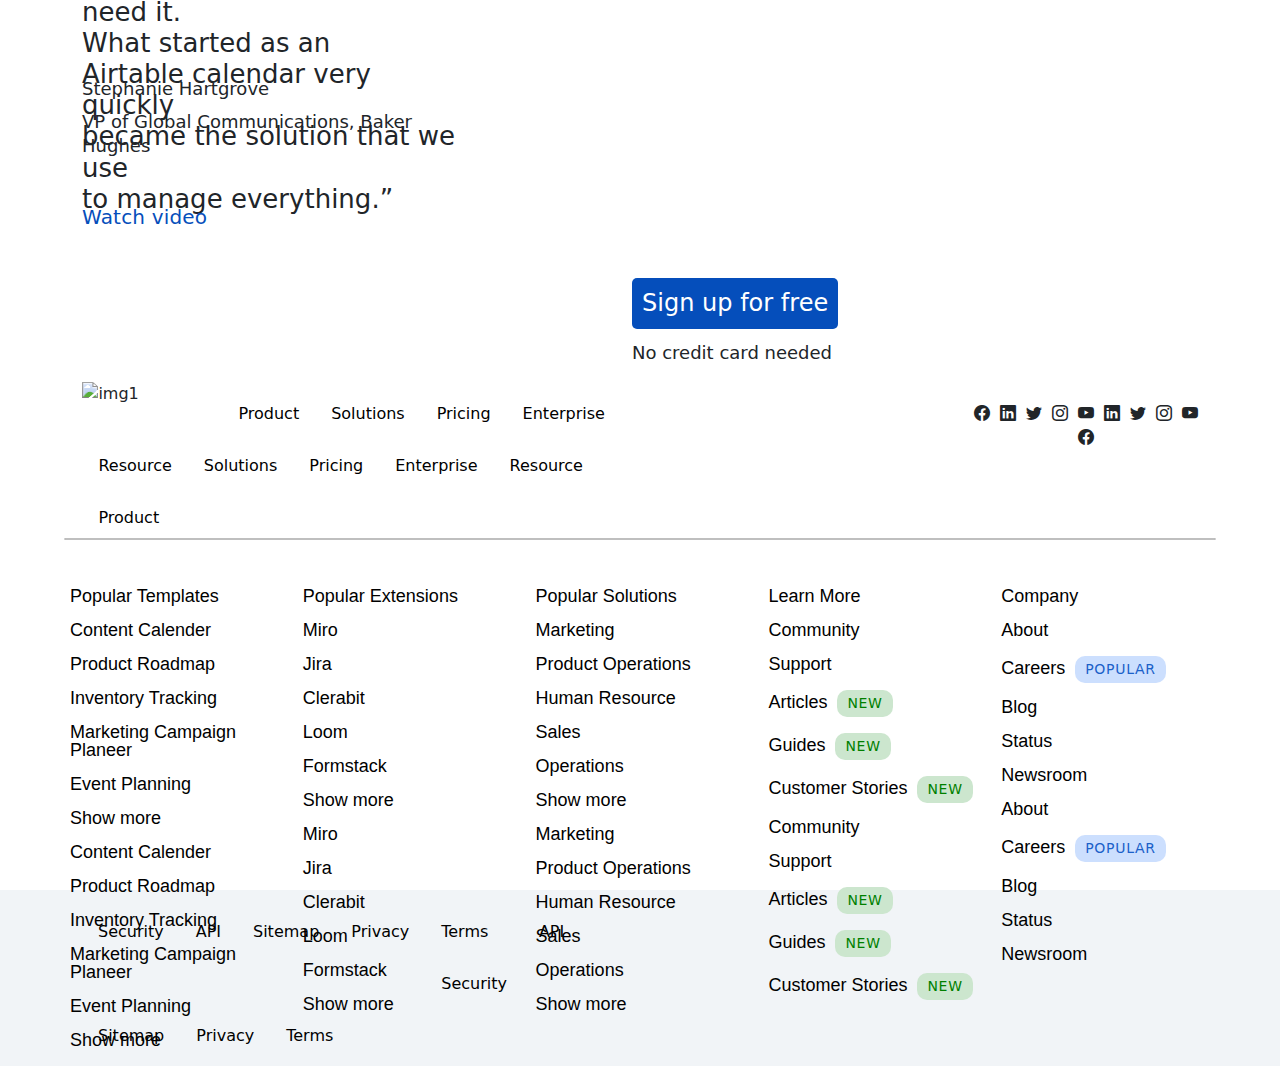
==== commit 17722486: "Merge branch 'main' into day5" ====
--- a/index.html
+++ b/index.html
@@ -40,6 +40,7 @@
                 />
   
                 <li class="nav-item">
+
                   <a href="product.html" class="nav-link">Product ></a>
                 </li>
                 <li class="nav-item">
@@ -53,13 +54,32 @@
                 </li>
                 <li class="nav-item cursor-pointer">
                   <a href="product.html" class="nav-link">Resource ></a>
+
+                  <a href="" class="nav-link">Product ></a>
+                </li>
+                <li class="nav-item">
+                  <a href="" class="nav-link">Solutions ></a>
+                </li>
+                <li class="nav-item">
+                  <a href="" class="nav-link">Pricing </a>
+                </li>
+                <li class="nav-item">
+                  <a href="" class="nav-link">Enterprise ></a>
+                </li>
+                <li class="nav-item">
+                  <a href="" class="nav-link">Resource ></a>
+
                 </li>
               </ul>
           </div> 
           <div class="col" id="co2">
               <ul class="nav"></ul>
               <li class="nav-item1">
+
                   <button id="btn1" onclick="forward()">Contact Sales </button>
+
+                  <button id="btn1">Contact Sales </button>
+
               </li>
               <li class="nav-item1">
               <a href="signup.html"><button id="btn2">Sign up for free</button></a>
@@ -81,7 +101,11 @@
         <a href="signup.html"><button id="su">Sign up for free</button></a>
         </div>
         <div class="one">
+
             <video class="video-fluid" autoplay loop muted>
+
+            <video controls="false" autoplay="autoplay">
+
 
                 <!-- <source src="https://videos.ctfassets.net/wl95ljfippl8/4mknj7oTndciGSdFtTDjZq/adcfe61bb0700d98af81f1f47e72a787/Homepage_Brand_Video_May_2022_V2.ogg"
                         type="video/ogg"> -->
@@ -137,14 +161,22 @@
   
               <h2>Unite every<br> stream of work</h2>
               <p>Create a single source of truth that's tailored<br> precisely to how your teams work. Include <br>everything you need, nothing you don't.</p>
+
              <a href="product.html"><span id="sp">Explore the product <i class="fa-solid fa-arrow-right-long"></i
+
+             <a href=""><span id="sp">Explore the product <i class="fa-solid fa-arrow-right-long"></i
+
               > </span></a>
              </div>
   
           
             <div class="col" id="column1">
   
+
               <video class="video-fluid" autoplay loop muted>
+
+              <video controls="false" autoplay="autoplay">
+
   
                 <!-- <source src="https://videos.ctfassets.net/wl95ljfippl8/4mknj7oTndciGSdFtTDjZq/adcfe61bb0700d98af81f1f47e72a787/Homepage_Brand_Video_May_2022_V2.ogg"
                         type="video/ogg"> -->
@@ -165,7 +197,11 @@
            
                 <div class="col" id="column2">
       
+
                   <video class="video-fluid" autoplay loop muted>
+
+                  <video controls="false" autoplay="autoplay">
+
       
                     <!-- <source src="https://videos.ctfassets.net/wl95ljfippl8/4mknj7oTndciGSdFtTDjZq/adcfe61bb0700d98af81f1f47e72a787/Homepage_Brand_Video_May_2022_V2.ogg"
                             type="video/ogg"> -->
@@ -182,7 +218,11 @@
       
                   <h2>Interface with<br> work in a new<br> way</h2>
                   <p>Create custom interfaces that give each and<br> every teammate the relevant information<br> they need, and a simple way to take action.</p>
+
                  <a href="product.html"><span id="sp">Learn more about Interface Designer <i class="fa-solid fa-arrow-right-long"></i
+
+                 <a href=""><span id="sp">Learn more about Interface Designer <i class="fa-solid fa-arrow-right-long"></i
+
                   > </span></a>
                  </div>
               </div>
@@ -198,7 +238,11 @@
                     </div>
                     <div class="col" id="column6">
                       <p>All your information. Always up to date. At your fingertips.<br> Keep everything in sync across your organization.</p>
+
                       <a href="product.html"><span id="spa">Learn about Sync <i class="fa-solid fa-arrow-right-long"></i
+
+                      <a href=""><span id="spa">Learn about Sync <i class="fa-solid fa-arrow-right-long"></i
+
                         > </span></a>
                     </div>
                   </div>
@@ -234,10 +278,17 @@
                         </div>
                       </div>
           
+
                       <video class="video-fluid" autoplay loop muted>
           
                         <!-- <source src="https://videos.ctfassets.net/wl95ljfippl8/4mknj7oTndciGSdFtTDjZq/adcfe61bb0700d98af81f1f47e72a787/Homepage_Brand_Video_May_2022_V2.ogg"
                                 type="video/ogg"> -->
+
+                      <video controls="false" autoplay="autoplay">
+          
+                        <source src="https://videos.ctfassets.net/wl95ljfippl8/4mknj7oTndciGSdFtTDjZq/adcfe61bb0700d98af81f1f47e72a787/Homepage_Brand_Video_May_2022_V2.ogg"
+                                type="video/ogg">
+
                     
                                 <source src="https://static.airtable.com/images/homescreen/Homepage_Anim_05_SeeValueFast_FINAL.mp4"
                                 type="video/mp4">
@@ -298,7 +349,11 @@
               
                           </div>
                           <div class="col" id="column12">
+
                             <a href="product.html"><span id="read">Read all customer stories <i class="fa-solid fa-arrow-right-long"></i> </span></a>
+
+                            <a href=""><span id="read">Read all customer stories <i class="fa-solid fa-arrow-right-long"></i> </span></a>
+
                           </div>
                         </div>
                       </div>
@@ -345,6 +400,7 @@
                             />
               
                             <li class="nav-item">
+
                               <a href="product.html" class="nav-link">Product</a>
                             </li>
                             <li class="nav-item">
@@ -358,12 +414,28 @@
                             </li>
                             <li class="nav-item">
                               <a href="product.html" class="nav-link">Resource</a>
+
+                              <a href="" class="nav-link">Product</a>
+                            </li>
+                            <li class="nav-item">
+                              <a href="" class="nav-link">Solutions</a>
+                            </li>
+                            <li class="nav-item">
+                              <a href="" class="nav-link">Pricing </a>
+                            </li>
+                            <li class="nav-item">
+                              <a href="" class="nav-link">Enterprise</a>
+                            </li>
+                            <li class="nav-item">
+                              <a href="" class="nav-link">Resource</a>
+
                             </li>
                           </ul>
                       </div> 
                       <div class="col" id="co2">
                           <ul class="navbar-nav sm-icons"> </ul>
                           <li>
+
                               <a class="nav-link" href="https://www.facebook.com/"><i class="bi bi-facebook"></i></a>
                           </li>
                           <li>
@@ -377,6 +449,21 @@
                     </li>
                     <li>
                       <a class="nav-link" href="https://www.youtube.com"><i class="bi bi-youtube"></i></a>
+
+                              <a class="nav-link" href=""><i class="bi bi-facebook"></i></a>
+                          </li>
+                          <li>
+                            <a class="nav-link" href=""><i class="bi bi-linkedin"></i></a>
+                        </li>
+                        <li>
+                          <a class="nav-link" href="#"><i class="bi bi-twitter"></i></a>
+                      </li>
+                      <li>
+                        <a class="nav-link" href="#"><i class="bi bi-instagram"></i></a>
+                    </li>
+                    <li>
+                      <a class="nav-link" href="#"><i class="bi bi-youtube"></i></a>
+
                   </li>
                           </ul>
                          </div>
@@ -390,51 +477,94 @@
                     <div class="row">
                       <div class="col " id="column16" >
                         <a href="" class ="text-wrap text-decoration-none black size">Popular Templates</a><br><br>
+
                         <a href="product.html" class="text-wrap text-decoration-none small black size">Content Calender</a><br><br>
                         <a href="product.html" class="text-wrap text-decoration-none small black size">Product Roadmap</a><br><br>
                         <a href="product.html" class="text-wrap text-decoration-none small black size">Inventory Tracking</a><br><br>
                         <a href="product.html" class="text-wrap text-decoration-none small black size">Marketing Campaign Planeer</a><br><br>
                         <a href="product.html" class="text-wrap text-decoration-none small black size">Event Planning</a><br><br>
                         <a href="product.html" class="text-wrap text-decoration-none small black size">Show more</a><br><br>
+
+                        <a href="" class="text-wrap text-decoration-none small black size">Content Calender</a><br><br>
+                        <a href="" class="text-wrap text-decoration-none small black size">Product Roadmap</a><br><br>
+                        <a href="" class="text-wrap text-decoration-none small black size">Inventory Tracking</a><br><br>
+                        <a href="" class="text-wrap text-decoration-none small black size">Marketing Campaign Planeer</a><br><br>
+                        <a href="" class="text-wrap text-decoration-none small black size">Event Planning</a><br><br>
+                        <a href="" class="text-wrap text-decoration-none small black size">Show more</a><br><br>
+
                       </div>
 
                       <div class="col" id="column17" >
                         <a href="" class="text-wrap text-decoration-none small black size">Popular Extensions</a><br><br>
+
                         <a href="product.html" class="text-wrap text-decoration-none small black size">Miro</a><br><br>
                         <a href="product.html" class="text-wrap text-decoration-none small black size">Jira</a><br><br>
                         <a href="product.html" class="text-wrap text-decoration-none small black size">Clerabit</a><br><br>
                         <a href="product.html" class="text-wrap text-decoration-none small black size">Loom</a><br><br>
                         <a href="product.html" class="text-wrap text-decoration-none small black size">Formstack</a><br><br>
                         <a href="product.html" class="text-wrap text-decoration-none small black size">Show more</a><br><br>
+
+                        <a href="" class="text-wrap text-decoration-none small black size">Miro</a><br><br>
+                        <a href="" class="text-wrap text-decoration-none small black size">Jira</a><br><br>
+                        <a href="" class="text-wrap text-decoration-none small black size">Clerabit</a><br><br>
+                        <a href="" class="text-wrap text-decoration-none small black size">Loom</a><br><br>
+                        <a href="" class="text-wrap text-decoration-none small black size">Formstack</a><br><br>
+                        <a href="" class="text-wrap text-decoration-none small black size">Show more</a><br><br>
+
                       </div>
 
                       <div class="col" id="column18">
                         <a href="" class="text-wrap text-decoration-none small black size"> Popular Solutions</a><br><br>
+
                         <a href="product.html" class="text-wrap text-decoration-none small black size">Marketing</a><br><br>
                         <a href="product.html" class="text-wrap text-decoration-none small black size">Product Operations</a><br><br>
                         <a href="product.html" class="text-wrap text-decoration-none small black size">Human Resource</a><br><br>
                         <a href="product.html" class="text-wrap text-decoration-none small black size">Sales</a><br><br>
                         <a href="product.html" class="text-wrap text-decoration-none small black size">Operations</a><br><br>
                         <a href="product.html" class="text-wrap text-decoration-none small black size">Show more</a><br><br>
+
+                        <a href="" class="text-wrap text-decoration-none small black size">Marketing</a><br><br>
+                        <a href="" class="text-wrap text-decoration-none small black size">Product Operations</a><br><br>
+                        <a href="" class="text-wrap text-decoration-none small black size">Human Resource</a><br><br>
+                        <a href="" class="text-wrap text-decoration-none small black size">Sales</a><br><br>
+                        <a href="" class="text-wrap text-decoration-none small black size">Operations</a><br><br>
+                        <a href="" class="text-wrap text-decoration-none small black size">Show more</a><br><br>
+
                       </div>
 
                       <div class="col" id="column19">
                         <a href="" class="text-wrap text-decoration-none small black size">Learn More</a><br><br>
+
                         <a href="product.html" class="text-wrap text-decoration-none small black size">Community</a><br><br>
                         <a href="product.html" class="text-wrap text-decoration-none small black size">Support</a><br><br>
                         <a href="product.html" class="text-wrap text-decoration-none small black size">Articles</a><button id="n">NEW</button><br><br>
                         <a href="product.html" class="text-wrap text-decoration-none small black size">Guides</a><button id="n">NEW</button><br><br>
                         <a href="product.html" class="text-wrap text-decoration-none small black size">Customer Stories</a><button id="n">NEW</button><br><br>
+
+                        <a href="" class="text-wrap text-decoration-none small black size">Community</a><br><br>
+                        <a href="" class="text-wrap text-decoration-none small black size">Support</a><br><br>
+                        <a href="" class="text-wrap text-decoration-none small black size">Articles</a><button id="n">NEW</button><br><br>
+                        <a href="" class="text-wrap text-decoration-none small black size">Guides</a><button id="n">NEW</button><br><br>
+                        <a href="" class="text-wrap text-decoration-none small black size">Customer Stories</a><button id="n">NEW</button><br><br>
+
                         
                       </div>
 
                       <div class="col" id="column20" >
                         <a href="" class="text-wrap text-decoration-none small black size">Company</a><br><br>
+
                         <a href="product.html" class="text-wrap text-decoration-none small black size">About</a><br><br>
                         <a href="product.html" class="text-wrap text-decoration-none small black size">Careers</a><button id="p">POPULAR</button><br><br>
                         <a href="product.html" class="text-wrap text-decoration-none small black size">Blog</a><br><br>
                         <a href="product.html" class="text-wrap text-decoration-none small black size">Status</a><br><br>
                         <a href="product.html" class="text-wrap text-decoration-none small black size">Newsroom</a><br><br>
+
+                        <a href="" class="text-wrap text-decoration-none small black size">About</a><br><br>
+                        <a href="" class="text-wrap text-decoration-none small black size">Careers</a><button id="p">POPULAR</button><br><br>
+                        <a href="" class="text-wrap text-decoration-none small black size">Blog</a><br><br>
+                        <a href="" class="text-wrap text-decoration-none small black size">Status</a><br><br>
+                        <a href="" class="text-wrap text-decoration-none small black size">Newsroom</a><br><br>
+
                        
                       </div>
 
@@ -450,6 +580,7 @@
                           <ul class="nav">
               
                             <li class="nav-item">
+
                               <a href="product.html" class="nav-link">Security</a>
                             </li>
                             <li class="nav-item">
@@ -463,6 +594,21 @@
                             </li>
                             <li class="nav-item">
                               <a href="product.html" class="nav-link">Terms</a>
+
+                              <a href="" class="nav-link">Security</a>
+                            </li>
+                            <li class="nav-item">
+                              <a href="" class="nav-link">API</a>
+                            </li>
+                            <li class="nav-item">
+                              <a href="" class="nav-link">Sitemap </a>
+                            </li>
+                            <li class="nav-item">
+                              <a href="" class="nav-link">Privacy</a>
+                            </li>
+                            <li class="nav-item">
+                              <a href="" class="nav-link">Terms</a>
+
                             </li>
                           </ul>
 
--- a/index.css
+++ b/index.css
@@ -59,6 +59,9 @@
     rgba(0, 0, 0, 0.3) 0px 3px 7px -3px;
 }
 #con3 {
+
+  border: 0px solid green;
+
   height: 790px;
   display: flex;
   margin: auto;
@@ -410,14 +413,33 @@
 }
 #cont9 {
   background-color: #faf2f4;
+
   height: 811px;
+
+
+  height: 811px;
+
+
+
 }
 
 #con10 {
   border: 0px solid red;
+
   height: 800px;
   width: 100%;
   background-color: #fbfbfc;
+
+
+  height: 800px;
+  width: 100%;
+  background-color: #fbfbfc;
+
+  height: 700px;
+  width: 100%;
+  background-color: #faf2f4;
+
+
   margin-top: -50px;
   padding-top: 40px;
 }
@@ -428,13 +450,29 @@
   border: 0px solid green;
   margin: auto;
   margin-top: 50px;
-  background-color: #fbfbfc;
+
+  background-color: #fbfbfc;
+
+
+  background-color: #fbfbfc;
+
+  background-color: #faf2f4;
+
+
 }
 #column7 {
   width: 50%;
   height: 100%;
   border: 0px solid blue;
-  background-color: #fbfbfc;
+
+  background-color: #fbfbfc;
+
+
+  background-color: #fbfbfc;
+
+  background-color: #faf2f4;
+
+
 }
 #column7 > h2 {
   font-size: 48px;
@@ -460,15 +498,34 @@
   width: 50%;
   background-color: #eaf7fb;
   padding-top: 150px;
-  background-color: #fbfbfc;
+
+  background-color: #fbfbfc;
+
+
+  background-color: #fbfbfc;
+
+  background-color: #faf2f4;
+
+
 }
 
 #column8 > video {
   width: 90%;
   /* margin-top: -70px; */
+
   margin-bottom: 20px;
 
   background-color: #fbfbfc;
+
+
+  margin-bottom: 20px;
+
+  background-color: #fbfbfc;
+
+
+  background-color: #faf2f4;
+
+
 }
 
 #id {
@@ -486,15 +543,34 @@
 
 #con11 {
   border: 0px solid red;
+
+
+
   height: 800px;
   width: 100%;
   background-color: #fbfbfc;
   /* margin-top: -10px; */
+
+
+  height: 700px;
+  width: 100%;
+  background-color: #fbfbfc;
+  margin-top: -50px;
+
+
   padding-top: 40px;
 }
 
 #container10 {
+
   height: auto;
+
+
+  height: auto;
+
+  height: 508px;
+
+
   width: 90%;
   border: 0px solid green;
   margin: auto;
@@ -535,7 +611,16 @@
 }
 
 #column9 > img {
-  width: 100%;
+
+  width: 100%;
+
+
+
+  width: 100%;
+
+  width: 90%;
+
+
 
   background-color: #fbfbfc;
 }
@@ -553,6 +638,7 @@
   margin-left: -10px;
   background-color: #fbfbfc;
 }
+
 
 #any {
   display: flex;
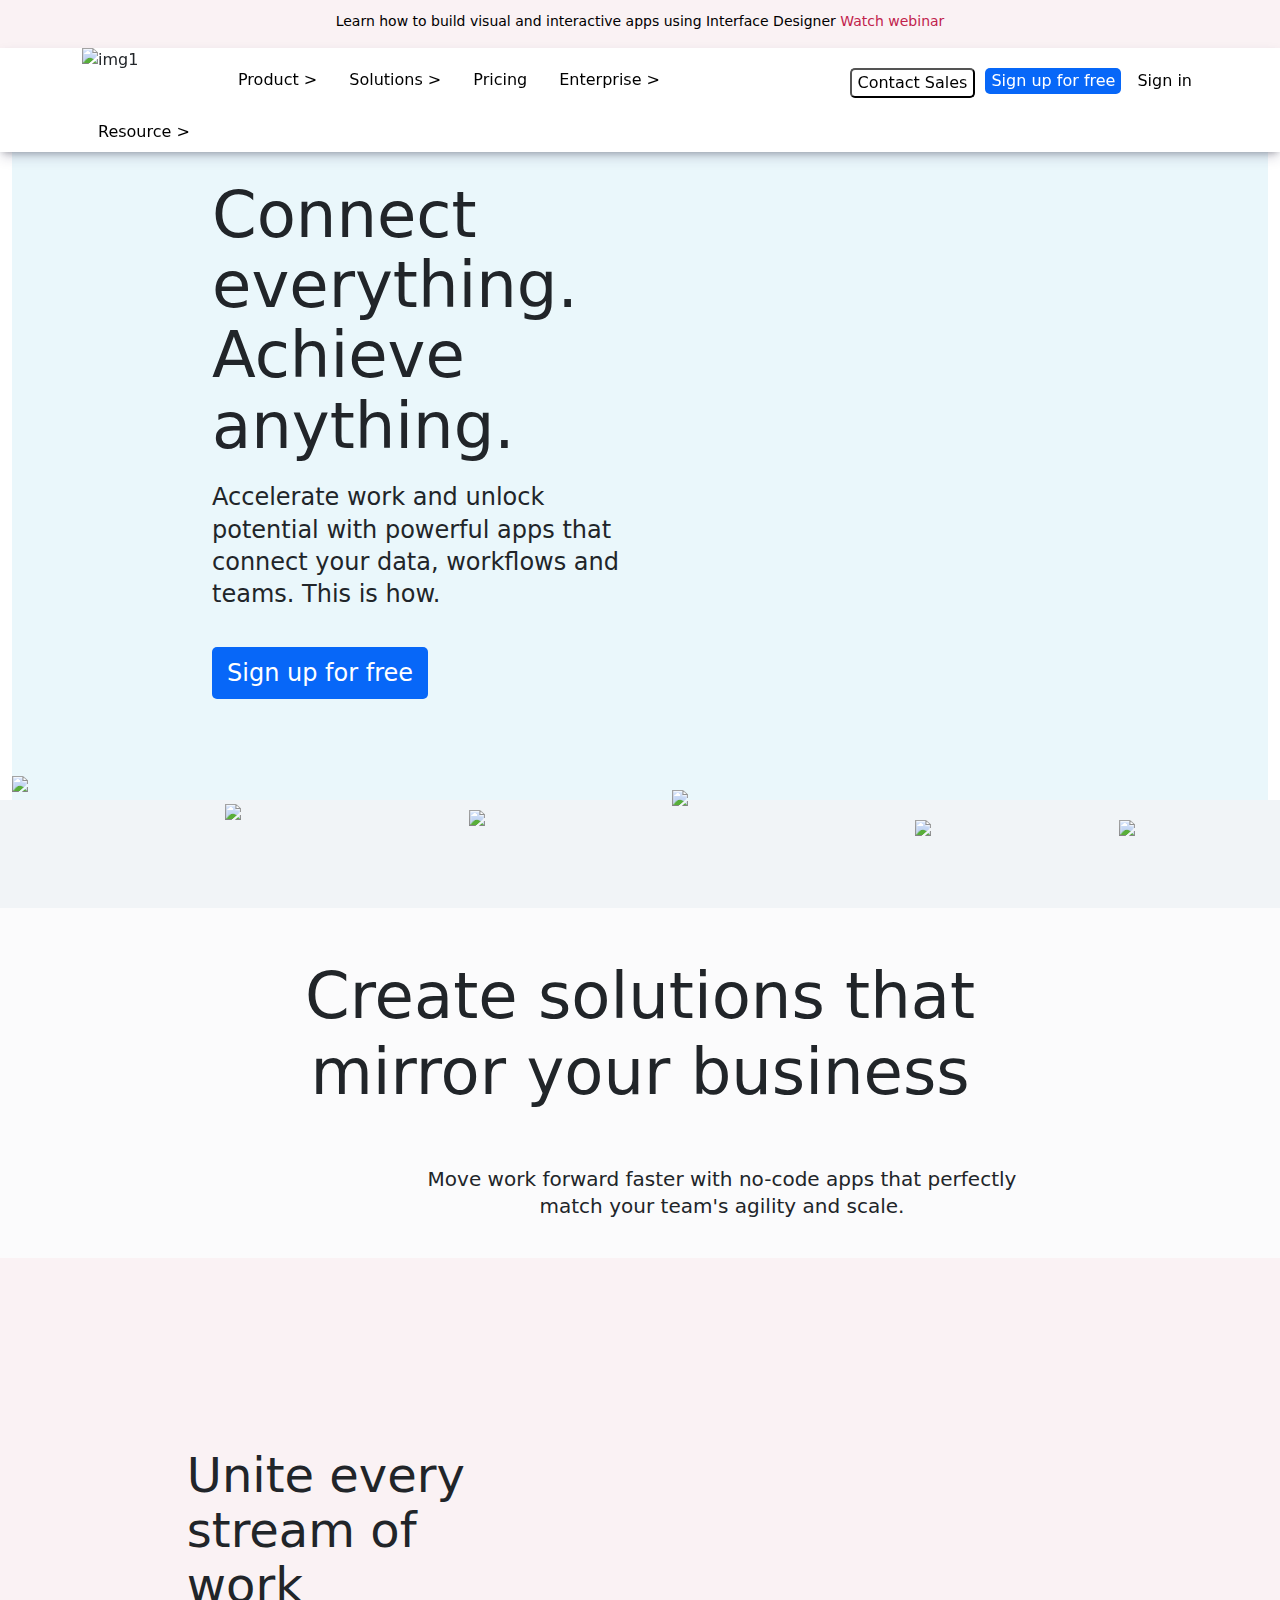
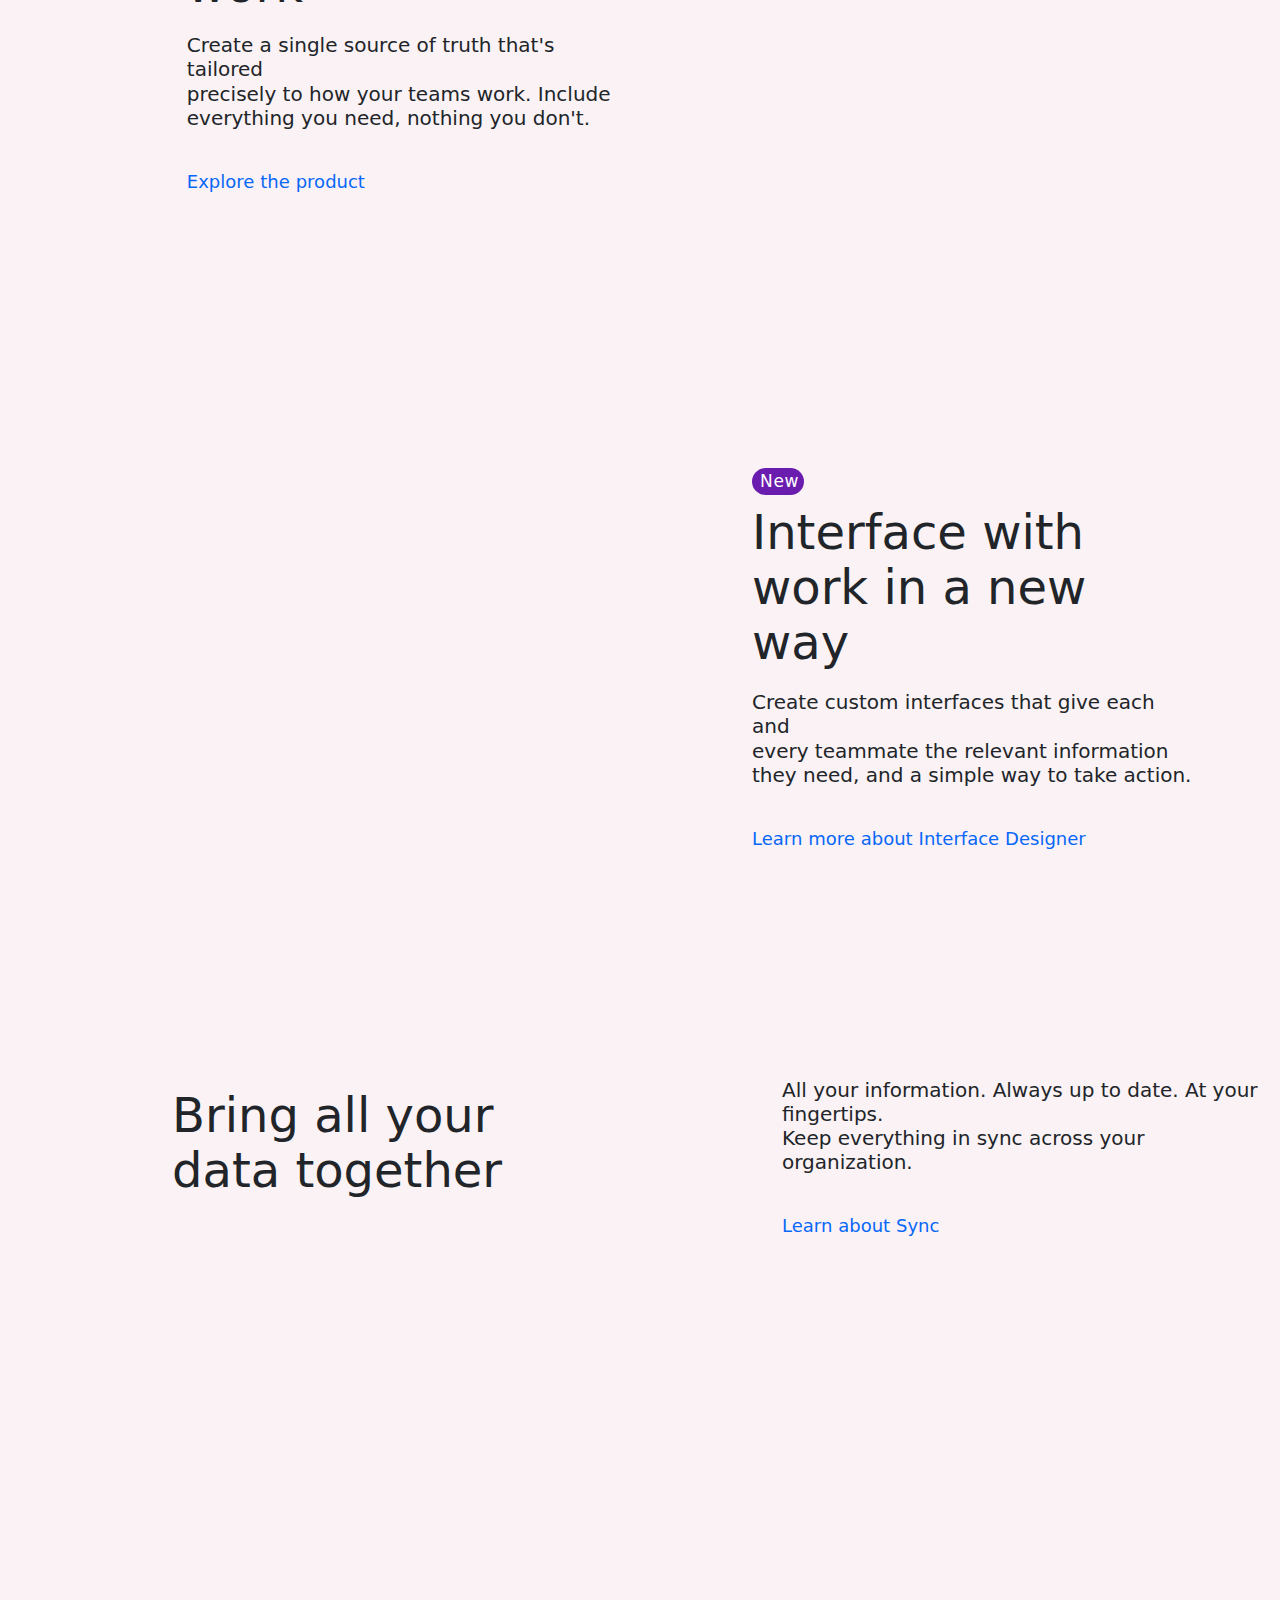
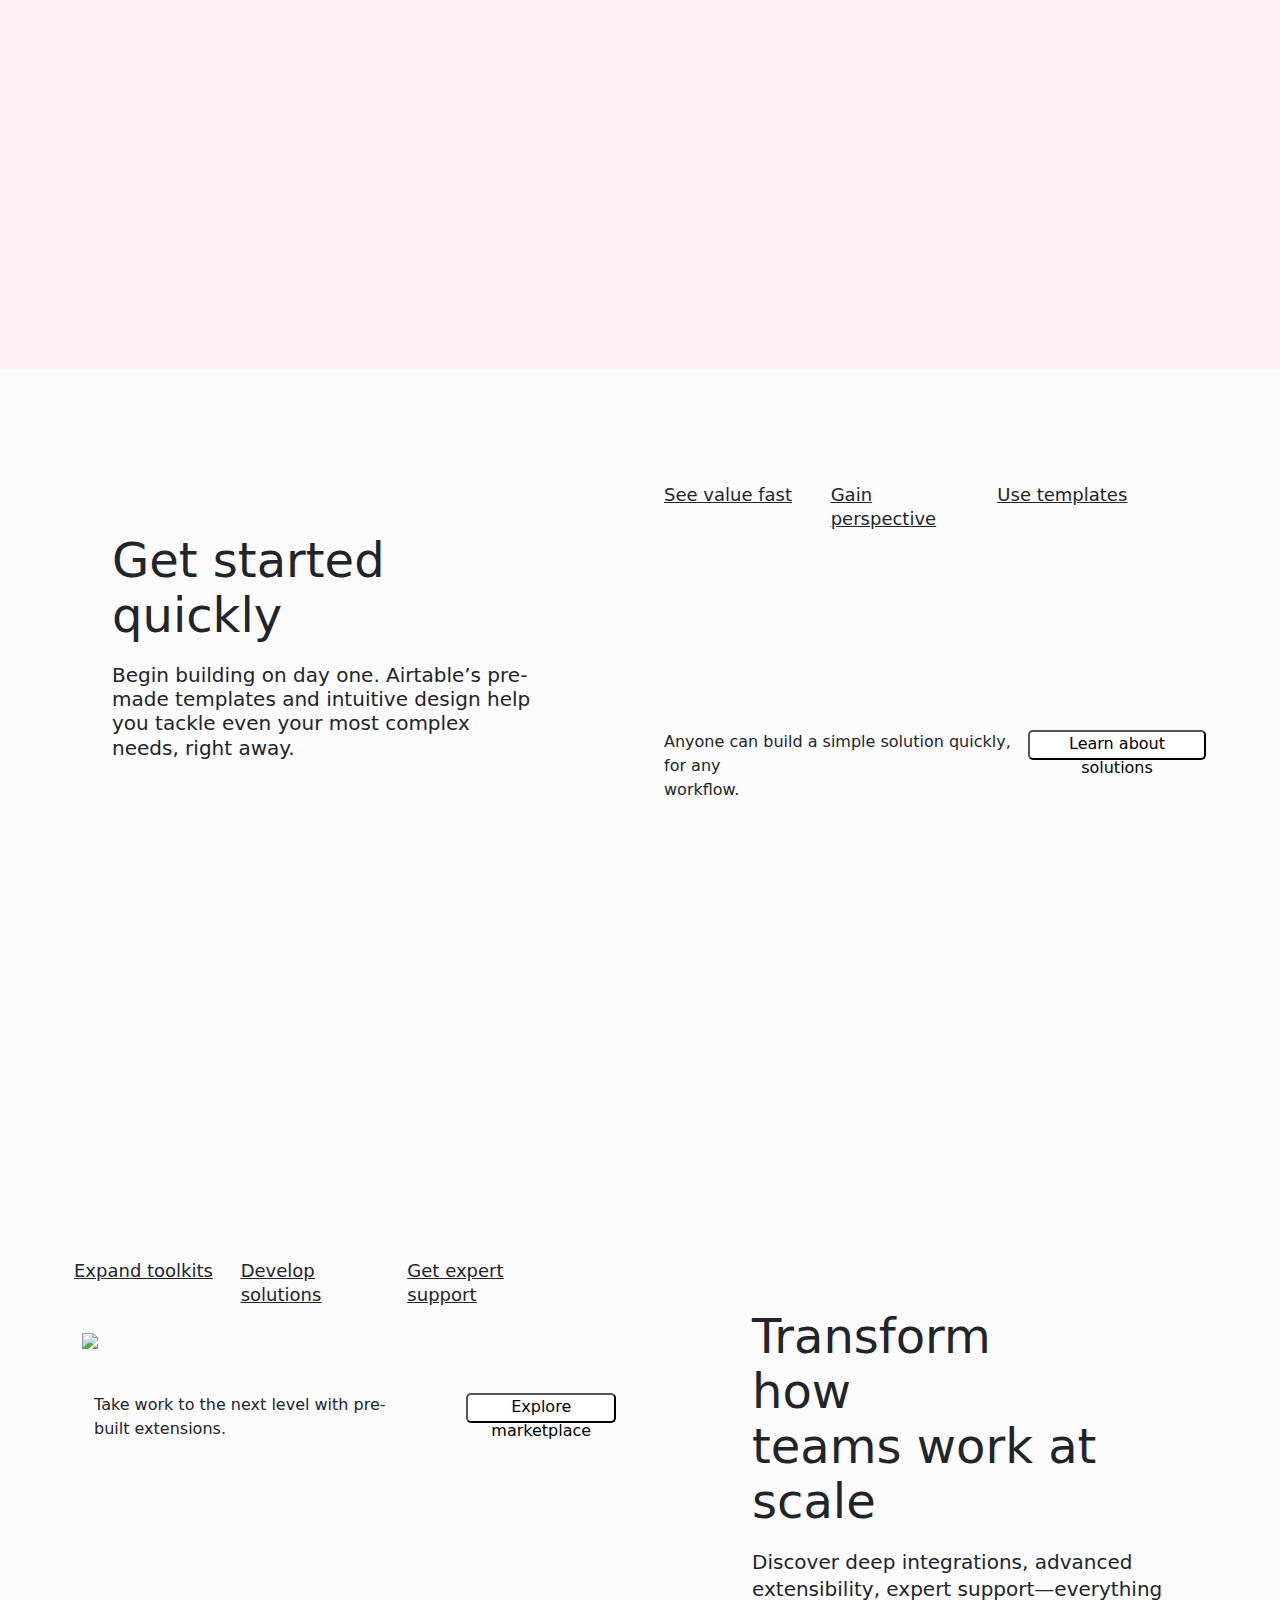
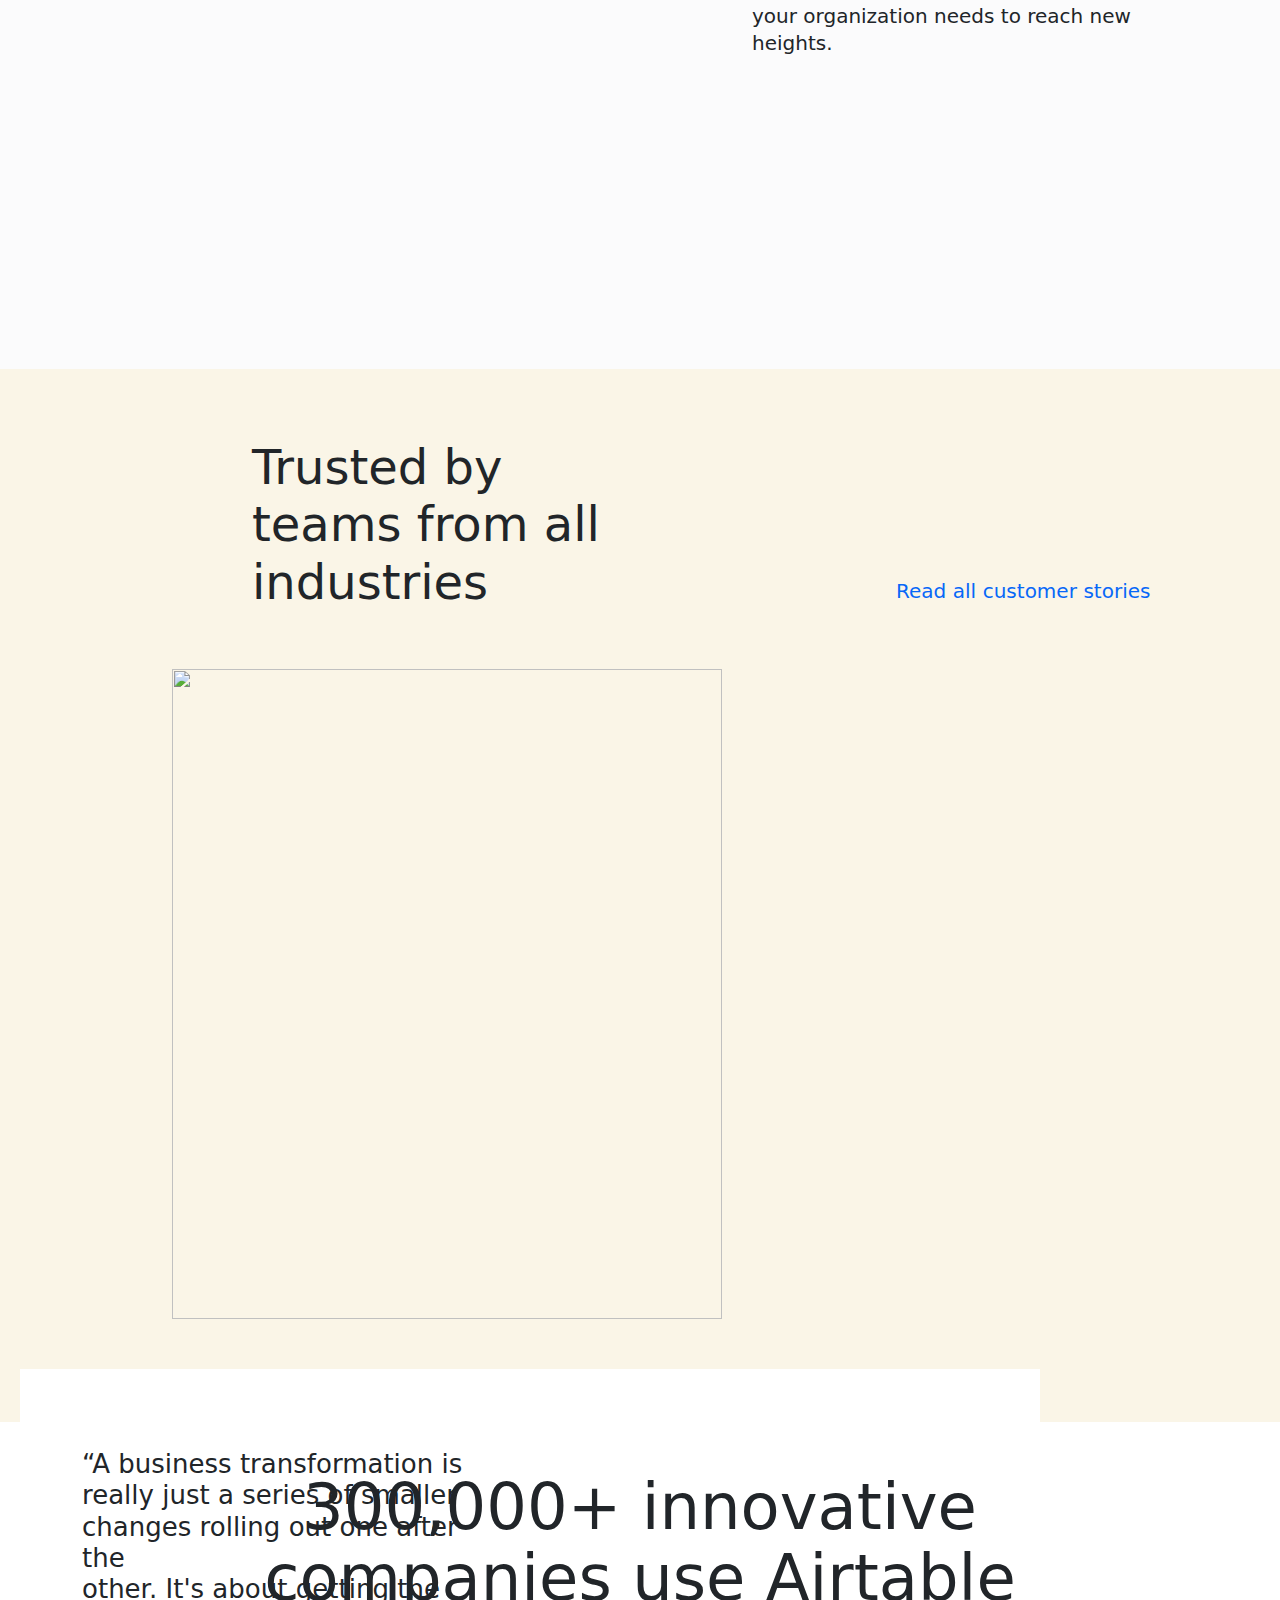
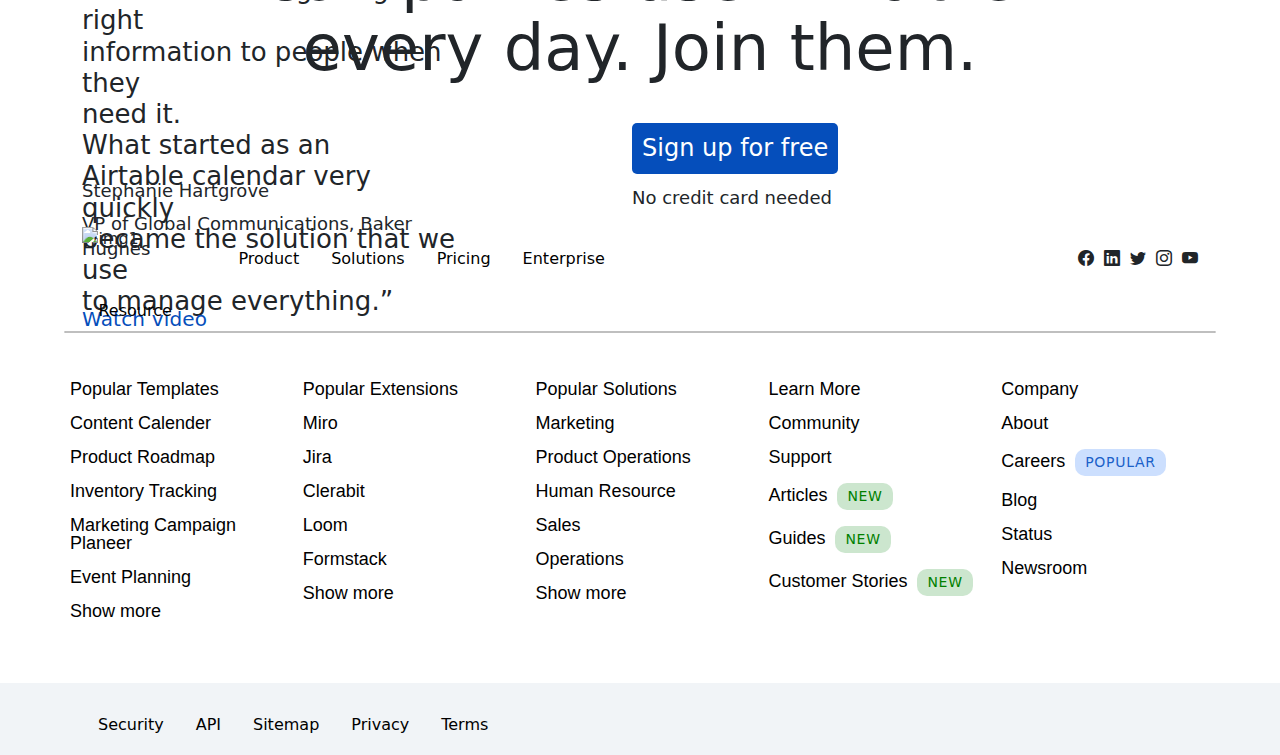
==== commit 04c9ea51: "files updated" ====
--- a/index.html
+++ b/index.html
@@ -40,7 +40,6 @@
                 />
   
                 <li class="nav-item">
-
                   <a href="product.html" class="nav-link">Product ></a>
                 </li>
                 <li class="nav-item">
@@ -54,32 +53,13 @@
                 </li>
                 <li class="nav-item cursor-pointer">
                   <a href="product.html" class="nav-link">Resource ></a>
-
-                  <a href="" class="nav-link">Product ></a>
-                </li>
-                <li class="nav-item">
-                  <a href="" class="nav-link">Solutions ></a>
-                </li>
-                <li class="nav-item">
-                  <a href="" class="nav-link">Pricing </a>
-                </li>
-                <li class="nav-item">
-                  <a href="" class="nav-link">Enterprise ></a>
-                </li>
-                <li class="nav-item">
-                  <a href="" class="nav-link">Resource ></a>
-
                 </li>
               </ul>
           </div> 
           <div class="col" id="co2">
               <ul class="nav"></ul>
               <li class="nav-item1">
-
                   <button id="btn1" onclick="forward()">Contact Sales </button>
-
-                  <button id="btn1">Contact Sales </button>
-
               </li>
               <li class="nav-item1">
               <a href="signup.html"><button id="btn2">Sign up for free</button></a>
@@ -101,11 +81,7 @@
         <a href="signup.html"><button id="su">Sign up for free</button></a>
         </div>
         <div class="one">
-
             <video class="video-fluid" autoplay loop muted>
-
-            <video controls="false" autoplay="autoplay">
-
 
                 <!-- <source src="https://videos.ctfassets.net/wl95ljfippl8/4mknj7oTndciGSdFtTDjZq/adcfe61bb0700d98af81f1f47e72a787/Homepage_Brand_Video_May_2022_V2.ogg"
                         type="video/ogg"> -->
@@ -161,22 +137,14 @@
   
               <h2>Unite every<br> stream of work</h2>
               <p>Create a single source of truth that's tailored<br> precisely to how your teams work. Include <br>everything you need, nothing you don't.</p>
-
              <a href="product.html"><span id="sp">Explore the product <i class="fa-solid fa-arrow-right-long"></i
-
-             <a href=""><span id="sp">Explore the product <i class="fa-solid fa-arrow-right-long"></i
-
               > </span></a>
              </div>
   
           
             <div class="col" id="column1">
   
-
               <video class="video-fluid" autoplay loop muted>
-
-              <video controls="false" autoplay="autoplay">
-
   
                 <!-- <source src="https://videos.ctfassets.net/wl95ljfippl8/4mknj7oTndciGSdFtTDjZq/adcfe61bb0700d98af81f1f47e72a787/Homepage_Brand_Video_May_2022_V2.ogg"
                         type="video/ogg"> -->
@@ -197,11 +165,7 @@
            
                 <div class="col" id="column2">
       
-
                   <video class="video-fluid" autoplay loop muted>
-
-                  <video controls="false" autoplay="autoplay">
-
       
                     <!-- <source src="https://videos.ctfassets.net/wl95ljfippl8/4mknj7oTndciGSdFtTDjZq/adcfe61bb0700d98af81f1f47e72a787/Homepage_Brand_Video_May_2022_V2.ogg"
                             type="video/ogg"> -->
@@ -218,11 +182,7 @@
       
                   <h2>Interface with<br> work in a new<br> way</h2>
                   <p>Create custom interfaces that give each and<br> every teammate the relevant information<br> they need, and a simple way to take action.</p>
-
                  <a href="product.html"><span id="sp">Learn more about Interface Designer <i class="fa-solid fa-arrow-right-long"></i
-
-                 <a href=""><span id="sp">Learn more about Interface Designer <i class="fa-solid fa-arrow-right-long"></i
-
                   > </span></a>
                  </div>
               </div>
@@ -238,11 +198,7 @@
                     </div>
                     <div class="col" id="column6">
                       <p>All your information. Always up to date. At your fingertips.<br> Keep everything in sync across your organization.</p>
-
                       <a href="product.html"><span id="spa">Learn about Sync <i class="fa-solid fa-arrow-right-long"></i
-
-                      <a href=""><span id="spa">Learn about Sync <i class="fa-solid fa-arrow-right-long"></i
-
                         > </span></a>
                     </div>
                   </div>
@@ -278,17 +234,10 @@
                         </div>
                       </div>
           
-
                       <video class="video-fluid" autoplay loop muted>
           
                         <!-- <source src="https://videos.ctfassets.net/wl95ljfippl8/4mknj7oTndciGSdFtTDjZq/adcfe61bb0700d98af81f1f47e72a787/Homepage_Brand_Video_May_2022_V2.ogg"
                                 type="video/ogg"> -->
-
-                      <video controls="false" autoplay="autoplay">
-          
-                        <source src="https://videos.ctfassets.net/wl95ljfippl8/4mknj7oTndciGSdFtTDjZq/adcfe61bb0700d98af81f1f47e72a787/Homepage_Brand_Video_May_2022_V2.ogg"
-                                type="video/ogg">
-
                     
                                 <source src="https://static.airtable.com/images/homescreen/Homepage_Anim_05_SeeValueFast_FINAL.mp4"
                                 type="video/mp4">
@@ -349,11 +298,7 @@
               
                           </div>
                           <div class="col" id="column12">
-
                             <a href="product.html"><span id="read">Read all customer stories <i class="fa-solid fa-arrow-right-long"></i> </span></a>
-
-                            <a href=""><span id="read">Read all customer stories <i class="fa-solid fa-arrow-right-long"></i> </span></a>
-
                           </div>
                         </div>
                       </div>
@@ -400,7 +345,6 @@
                             />
               
                             <li class="nav-item">
-
                               <a href="product.html" class="nav-link">Product</a>
                             </li>
                             <li class="nav-item">
@@ -414,28 +358,12 @@
                             </li>
                             <li class="nav-item">
                               <a href="product.html" class="nav-link">Resource</a>
-
-                              <a href="" class="nav-link">Product</a>
-                            </li>
-                            <li class="nav-item">
-                              <a href="" class="nav-link">Solutions</a>
-                            </li>
-                            <li class="nav-item">
-                              <a href="" class="nav-link">Pricing </a>
-                            </li>
-                            <li class="nav-item">
-                              <a href="" class="nav-link">Enterprise</a>
-                            </li>
-                            <li class="nav-item">
-                              <a href="" class="nav-link">Resource</a>
-
                             </li>
                           </ul>
                       </div> 
                       <div class="col" id="co2">
                           <ul class="navbar-nav sm-icons"> </ul>
                           <li>
-
                               <a class="nav-link" href="https://www.facebook.com/"><i class="bi bi-facebook"></i></a>
                           </li>
                           <li>
@@ -449,21 +377,6 @@
                     </li>
                     <li>
                       <a class="nav-link" href="https://www.youtube.com"><i class="bi bi-youtube"></i></a>
-
-                              <a class="nav-link" href=""><i class="bi bi-facebook"></i></a>
-                          </li>
-                          <li>
-                            <a class="nav-link" href=""><i class="bi bi-linkedin"></i></a>
-                        </li>
-                        <li>
-                          <a class="nav-link" href="#"><i class="bi bi-twitter"></i></a>
-                      </li>
-                      <li>
-                        <a class="nav-link" href="#"><i class="bi bi-instagram"></i></a>
-                    </li>
-                    <li>
-                      <a class="nav-link" href="#"><i class="bi bi-youtube"></i></a>
-
                   </li>
                           </ul>
                          </div>
@@ -477,94 +390,51 @@
                     <div class="row">
                       <div class="col " id="column16" >
                         <a href="" class ="text-wrap text-decoration-none black size">Popular Templates</a><br><br>
-
                         <a href="product.html" class="text-wrap text-decoration-none small black size">Content Calender</a><br><br>
                         <a href="product.html" class="text-wrap text-decoration-none small black size">Product Roadmap</a><br><br>
                         <a href="product.html" class="text-wrap text-decoration-none small black size">Inventory Tracking</a><br><br>
                         <a href="product.html" class="text-wrap text-decoration-none small black size">Marketing Campaign Planeer</a><br><br>
                         <a href="product.html" class="text-wrap text-decoration-none small black size">Event Planning</a><br><br>
                         <a href="product.html" class="text-wrap text-decoration-none small black size">Show more</a><br><br>
-
-                        <a href="" class="text-wrap text-decoration-none small black size">Content Calender</a><br><br>
-                        <a href="" class="text-wrap text-decoration-none small black size">Product Roadmap</a><br><br>
-                        <a href="" class="text-wrap text-decoration-none small black size">Inventory Tracking</a><br><br>
-                        <a href="" class="text-wrap text-decoration-none small black size">Marketing Campaign Planeer</a><br><br>
-                        <a href="" class="text-wrap text-decoration-none small black size">Event Planning</a><br><br>
-                        <a href="" class="text-wrap text-decoration-none small black size">Show more</a><br><br>
-
                       </div>
 
                       <div class="col" id="column17" >
                         <a href="" class="text-wrap text-decoration-none small black size">Popular Extensions</a><br><br>
-
                         <a href="product.html" class="text-wrap text-decoration-none small black size">Miro</a><br><br>
                         <a href="product.html" class="text-wrap text-decoration-none small black size">Jira</a><br><br>
                         <a href="product.html" class="text-wrap text-decoration-none small black size">Clerabit</a><br><br>
                         <a href="product.html" class="text-wrap text-decoration-none small black size">Loom</a><br><br>
                         <a href="product.html" class="text-wrap text-decoration-none small black size">Formstack</a><br><br>
                         <a href="product.html" class="text-wrap text-decoration-none small black size">Show more</a><br><br>
-
-                        <a href="" class="text-wrap text-decoration-none small black size">Miro</a><br><br>
-                        <a href="" class="text-wrap text-decoration-none small black size">Jira</a><br><br>
-                        <a href="" class="text-wrap text-decoration-none small black size">Clerabit</a><br><br>
-                        <a href="" class="text-wrap text-decoration-none small black size">Loom</a><br><br>
-                        <a href="" class="text-wrap text-decoration-none small black size">Formstack</a><br><br>
-                        <a href="" class="text-wrap text-decoration-none small black size">Show more</a><br><br>
-
                       </div>
 
                       <div class="col" id="column18">
                         <a href="" class="text-wrap text-decoration-none small black size"> Popular Solutions</a><br><br>
-
                         <a href="product.html" class="text-wrap text-decoration-none small black size">Marketing</a><br><br>
                         <a href="product.html" class="text-wrap text-decoration-none small black size">Product Operations</a><br><br>
                         <a href="product.html" class="text-wrap text-decoration-none small black size">Human Resource</a><br><br>
                         <a href="product.html" class="text-wrap text-decoration-none small black size">Sales</a><br><br>
                         <a href="product.html" class="text-wrap text-decoration-none small black size">Operations</a><br><br>
                         <a href="product.html" class="text-wrap text-decoration-none small black size">Show more</a><br><br>
-
-                        <a href="" class="text-wrap text-decoration-none small black size">Marketing</a><br><br>
-                        <a href="" class="text-wrap text-decoration-none small black size">Product Operations</a><br><br>
-                        <a href="" class="text-wrap text-decoration-none small black size">Human Resource</a><br><br>
-                        <a href="" class="text-wrap text-decoration-none small black size">Sales</a><br><br>
-                        <a href="" class="text-wrap text-decoration-none small black size">Operations</a><br><br>
-                        <a href="" class="text-wrap text-decoration-none small black size">Show more</a><br><br>
-
                       </div>
 
                       <div class="col" id="column19">
                         <a href="" class="text-wrap text-decoration-none small black size">Learn More</a><br><br>
-
                         <a href="product.html" class="text-wrap text-decoration-none small black size">Community</a><br><br>
                         <a href="product.html" class="text-wrap text-decoration-none small black size">Support</a><br><br>
                         <a href="product.html" class="text-wrap text-decoration-none small black size">Articles</a><button id="n">NEW</button><br><br>
                         <a href="product.html" class="text-wrap text-decoration-none small black size">Guides</a><button id="n">NEW</button><br><br>
                         <a href="product.html" class="text-wrap text-decoration-none small black size">Customer Stories</a><button id="n">NEW</button><br><br>
-
-                        <a href="" class="text-wrap text-decoration-none small black size">Community</a><br><br>
-                        <a href="" class="text-wrap text-decoration-none small black size">Support</a><br><br>
-                        <a href="" class="text-wrap text-decoration-none small black size">Articles</a><button id="n">NEW</button><br><br>
-                        <a href="" class="text-wrap text-decoration-none small black size">Guides</a><button id="n">NEW</button><br><br>
-                        <a href="" class="text-wrap text-decoration-none small black size">Customer Stories</a><button id="n">NEW</button><br><br>
-
                         
                       </div>
 
                       <div class="col" id="column20" >
                         <a href="" class="text-wrap text-decoration-none small black size">Company</a><br><br>
-
                         <a href="product.html" class="text-wrap text-decoration-none small black size">About</a><br><br>
                         <a href="product.html" class="text-wrap text-decoration-none small black size">Careers</a><button id="p">POPULAR</button><br><br>
                         <a href="product.html" class="text-wrap text-decoration-none small black size">Blog</a><br><br>
                         <a href="product.html" class="text-wrap text-decoration-none small black size">Status</a><br><br>
                         <a href="product.html" class="text-wrap text-decoration-none small black size">Newsroom</a><br><br>
-
-                        <a href="" class="text-wrap text-decoration-none small black size">About</a><br><br>
-                        <a href="" class="text-wrap text-decoration-none small black size">Careers</a><button id="p">POPULAR</button><br><br>
-                        <a href="" class="text-wrap text-decoration-none small black size">Blog</a><br><br>
-                        <a href="" class="text-wrap text-decoration-none small black size">Status</a><br><br>
-                        <a href="" class="text-wrap text-decoration-none small black size">Newsroom</a><br><br>
-
                        
                       </div>
 
@@ -580,7 +450,6 @@
                           <ul class="nav">
               
                             <li class="nav-item">
-
                               <a href="product.html" class="nav-link">Security</a>
                             </li>
                             <li class="nav-item">
@@ -594,21 +463,6 @@
                             </li>
                             <li class="nav-item">
                               <a href="product.html" class="nav-link">Terms</a>
-
-                              <a href="" class="nav-link">Security</a>
-                            </li>
-                            <li class="nav-item">
-                              <a href="" class="nav-link">API</a>
-                            </li>
-                            <li class="nav-item">
-                              <a href="" class="nav-link">Sitemap </a>
-                            </li>
-                            <li class="nav-item">
-                              <a href="" class="nav-link">Privacy</a>
-                            </li>
-                            <li class="nav-item">
-                              <a href="" class="nav-link">Terms</a>
-
                             </li>
                           </ul>
 
--- a/index.css
+++ b/index.css
@@ -59,9 +59,6 @@
     rgba(0, 0, 0, 0.3) 0px 3px 7px -3px;
 }
 #con3 {
-
-  border: 0px solid green;
-
   height: 790px;
   display: flex;
   margin: auto;
@@ -413,33 +410,14 @@
 }
 #cont9 {
   background-color: #faf2f4;
-
   height: 811px;
-
-
-  height: 811px;
-
-
-
 }
 
 #con10 {
   border: 0px solid red;
-
   height: 800px;
   width: 100%;
   background-color: #fbfbfc;
-
-
-  height: 800px;
-  width: 100%;
-  background-color: #fbfbfc;
-
-  height: 700px;
-  width: 100%;
-  background-color: #faf2f4;
-
-
   margin-top: -50px;
   padding-top: 40px;
 }
@@ -450,29 +428,13 @@
   border: 0px solid green;
   margin: auto;
   margin-top: 50px;
-
-  background-color: #fbfbfc;
-
-
-  background-color: #fbfbfc;
-
-  background-color: #faf2f4;
-
-
+  background-color: #fbfbfc;
 }
 #column7 {
   width: 50%;
   height: 100%;
   border: 0px solid blue;
-
-  background-color: #fbfbfc;
-
-
-  background-color: #fbfbfc;
-
-  background-color: #faf2f4;
-
-
+  background-color: #fbfbfc;
 }
 #column7 > h2 {
   font-size: 48px;
@@ -498,34 +460,15 @@
   width: 50%;
   background-color: #eaf7fb;
   padding-top: 150px;
-
-  background-color: #fbfbfc;
-
-
-  background-color: #fbfbfc;
-
-  background-color: #faf2f4;
-
-
+  background-color: #fbfbfc;
 }
 
 #column8 > video {
   width: 90%;
   /* margin-top: -70px; */
-
   margin-bottom: 20px;
 
   background-color: #fbfbfc;
-
-
-  margin-bottom: 20px;
-
-  background-color: #fbfbfc;
-
-
-  background-color: #faf2f4;
-
-
 }
 
 #id {
@@ -543,34 +486,15 @@
 
 #con11 {
   border: 0px solid red;
-
-
-
   height: 800px;
   width: 100%;
   background-color: #fbfbfc;
   /* margin-top: -10px; */
-
-
-  height: 700px;
-  width: 100%;
-  background-color: #fbfbfc;
-  margin-top: -50px;
-
-
   padding-top: 40px;
 }
 
 #container10 {
-
   height: auto;
-
-
-  height: auto;
-
-  height: 508px;
-
-
   width: 90%;
   border: 0px solid green;
   margin: auto;
@@ -611,16 +535,7 @@
 }
 
 #column9 > img {
-
   width: 100%;
-
-
-
-  width: 100%;
-
-  width: 90%;
-
-
 
   background-color: #fbfbfc;
 }
@@ -638,7 +553,6 @@
   margin-left: -10px;
   background-color: #fbfbfc;
 }
-
 
 #any {
   display: flex;
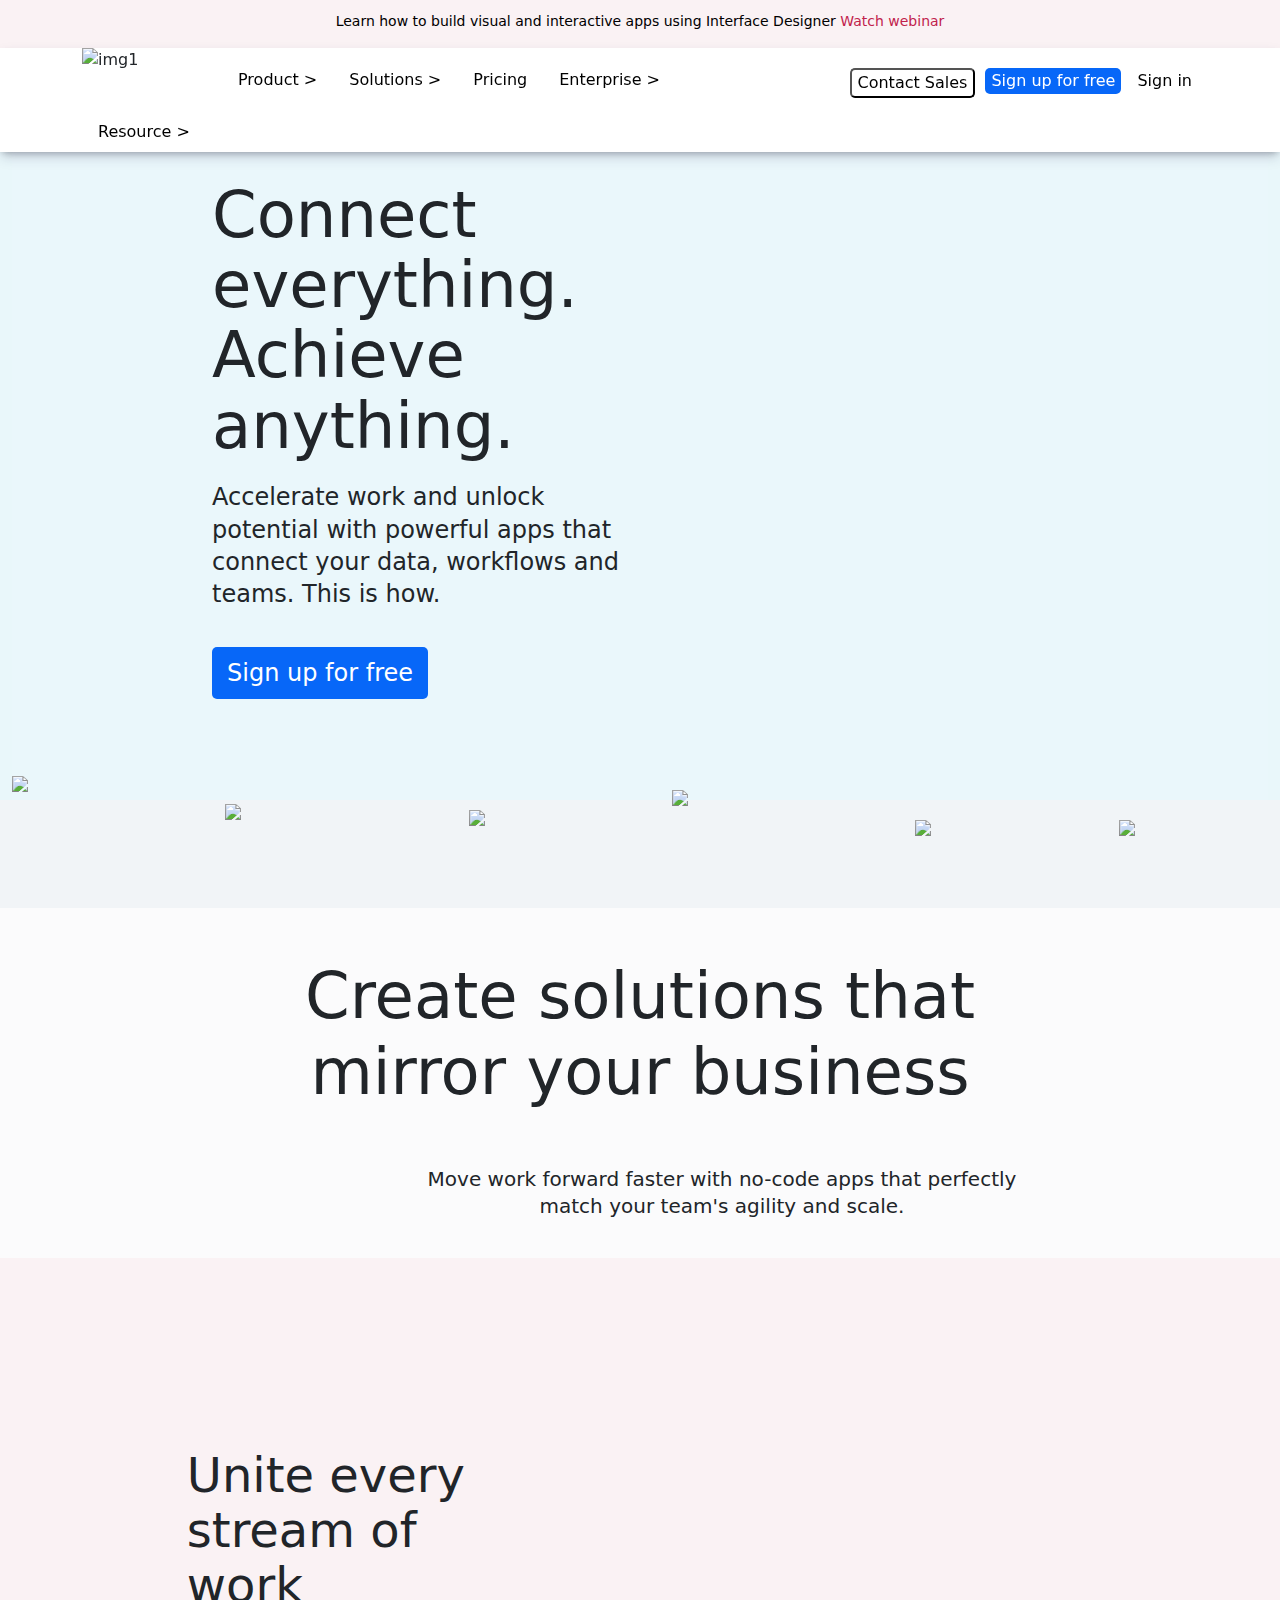
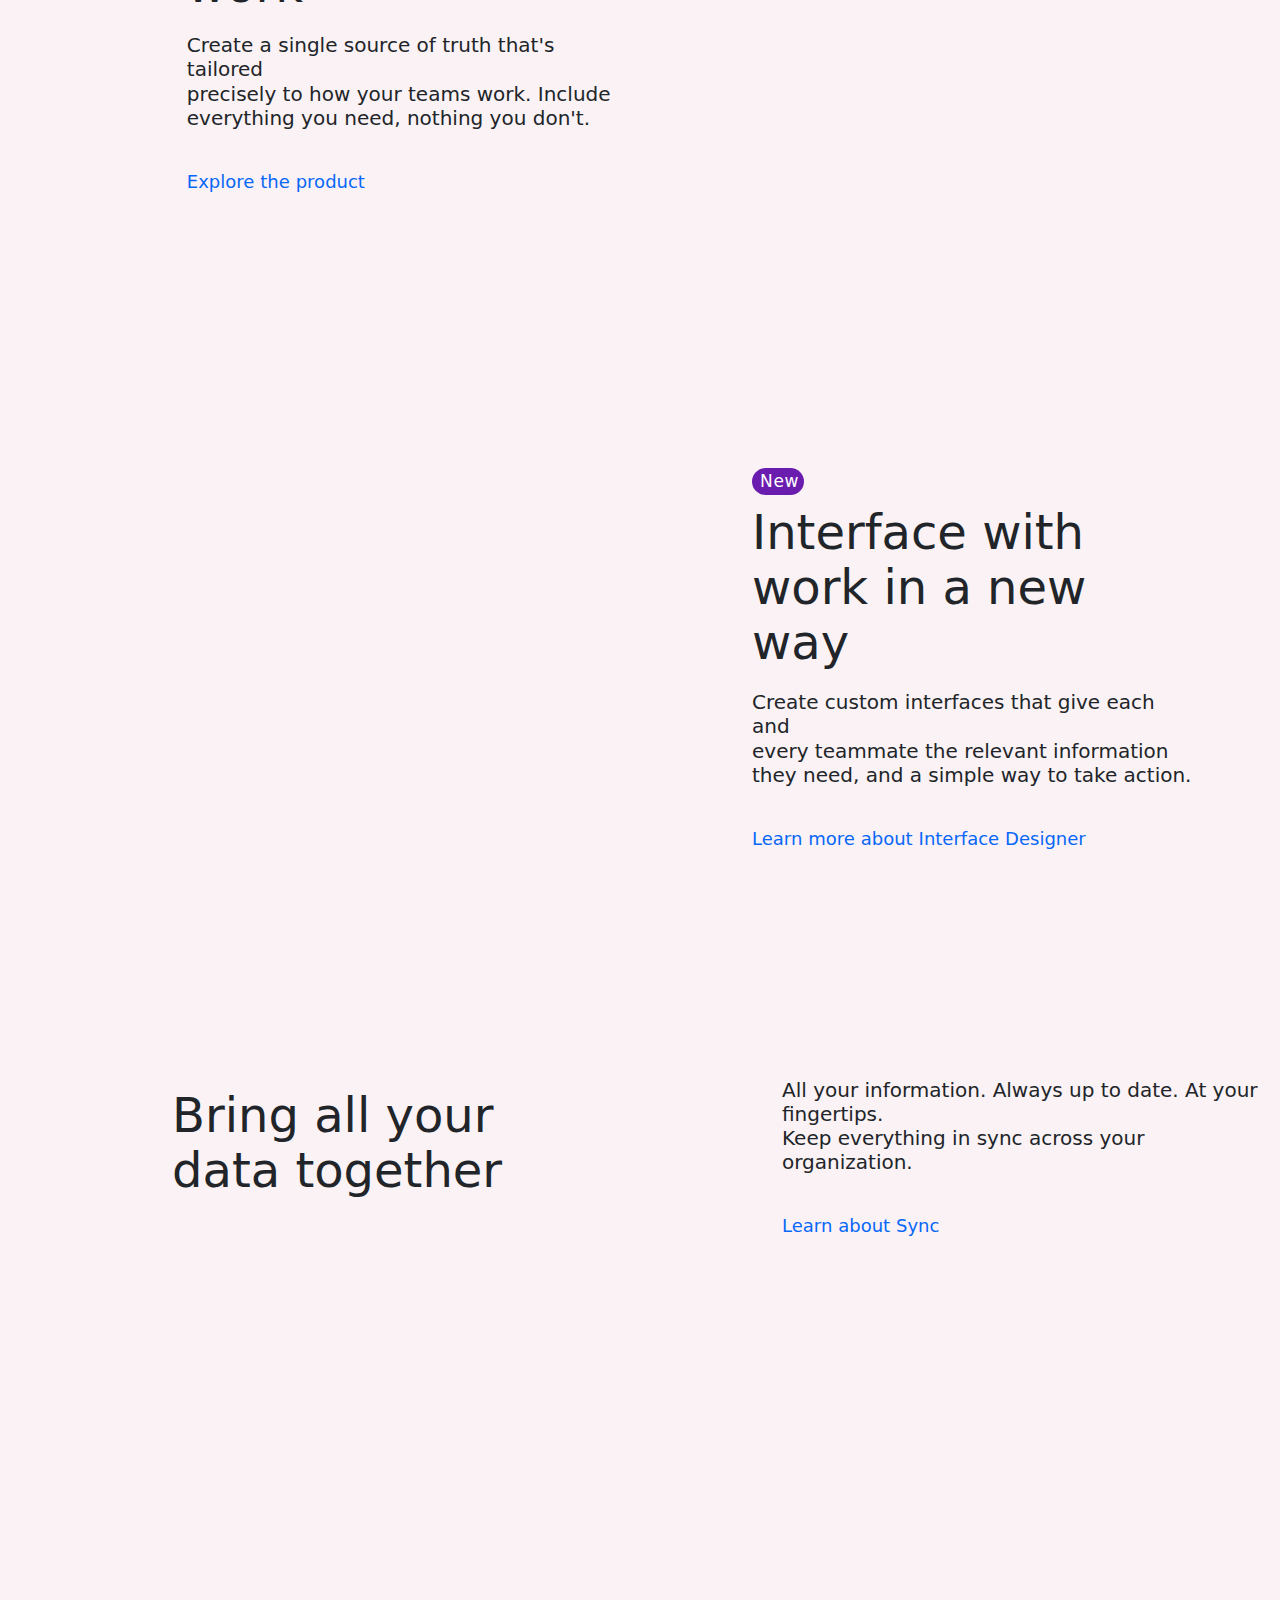
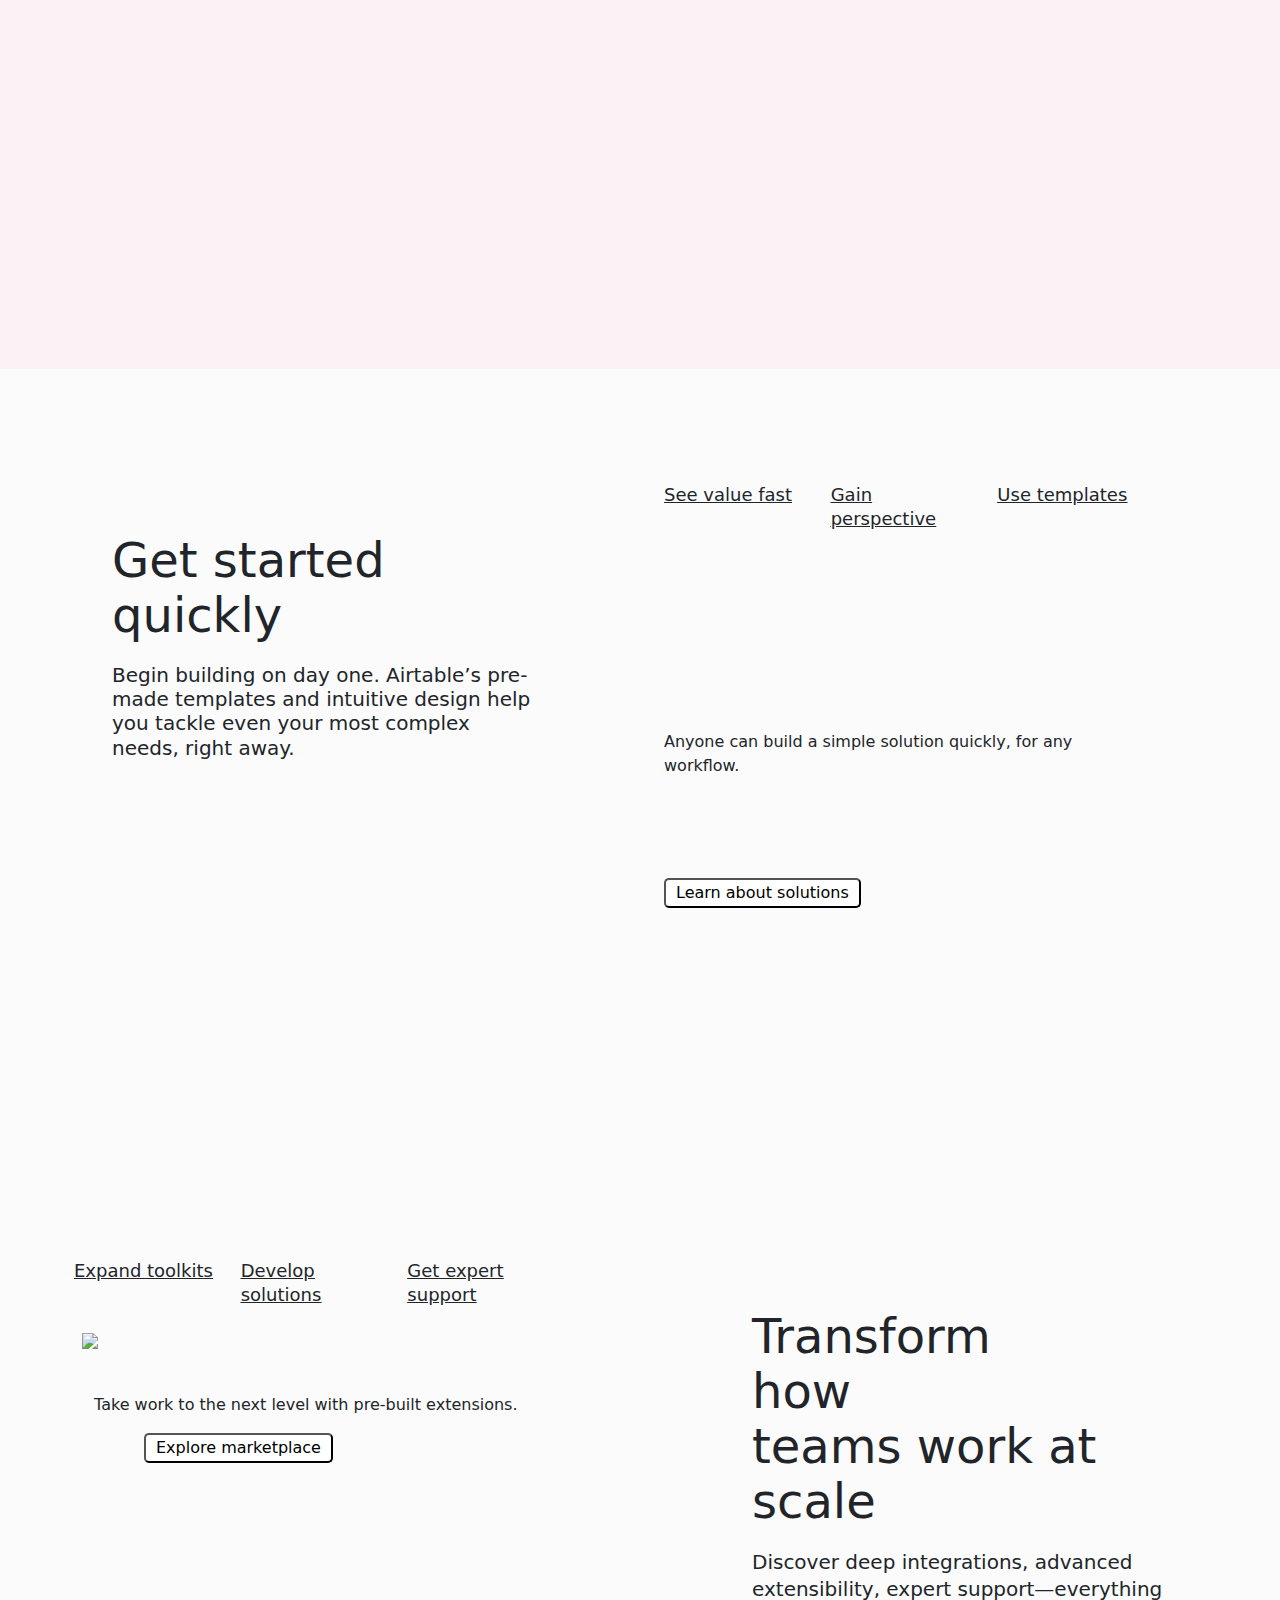
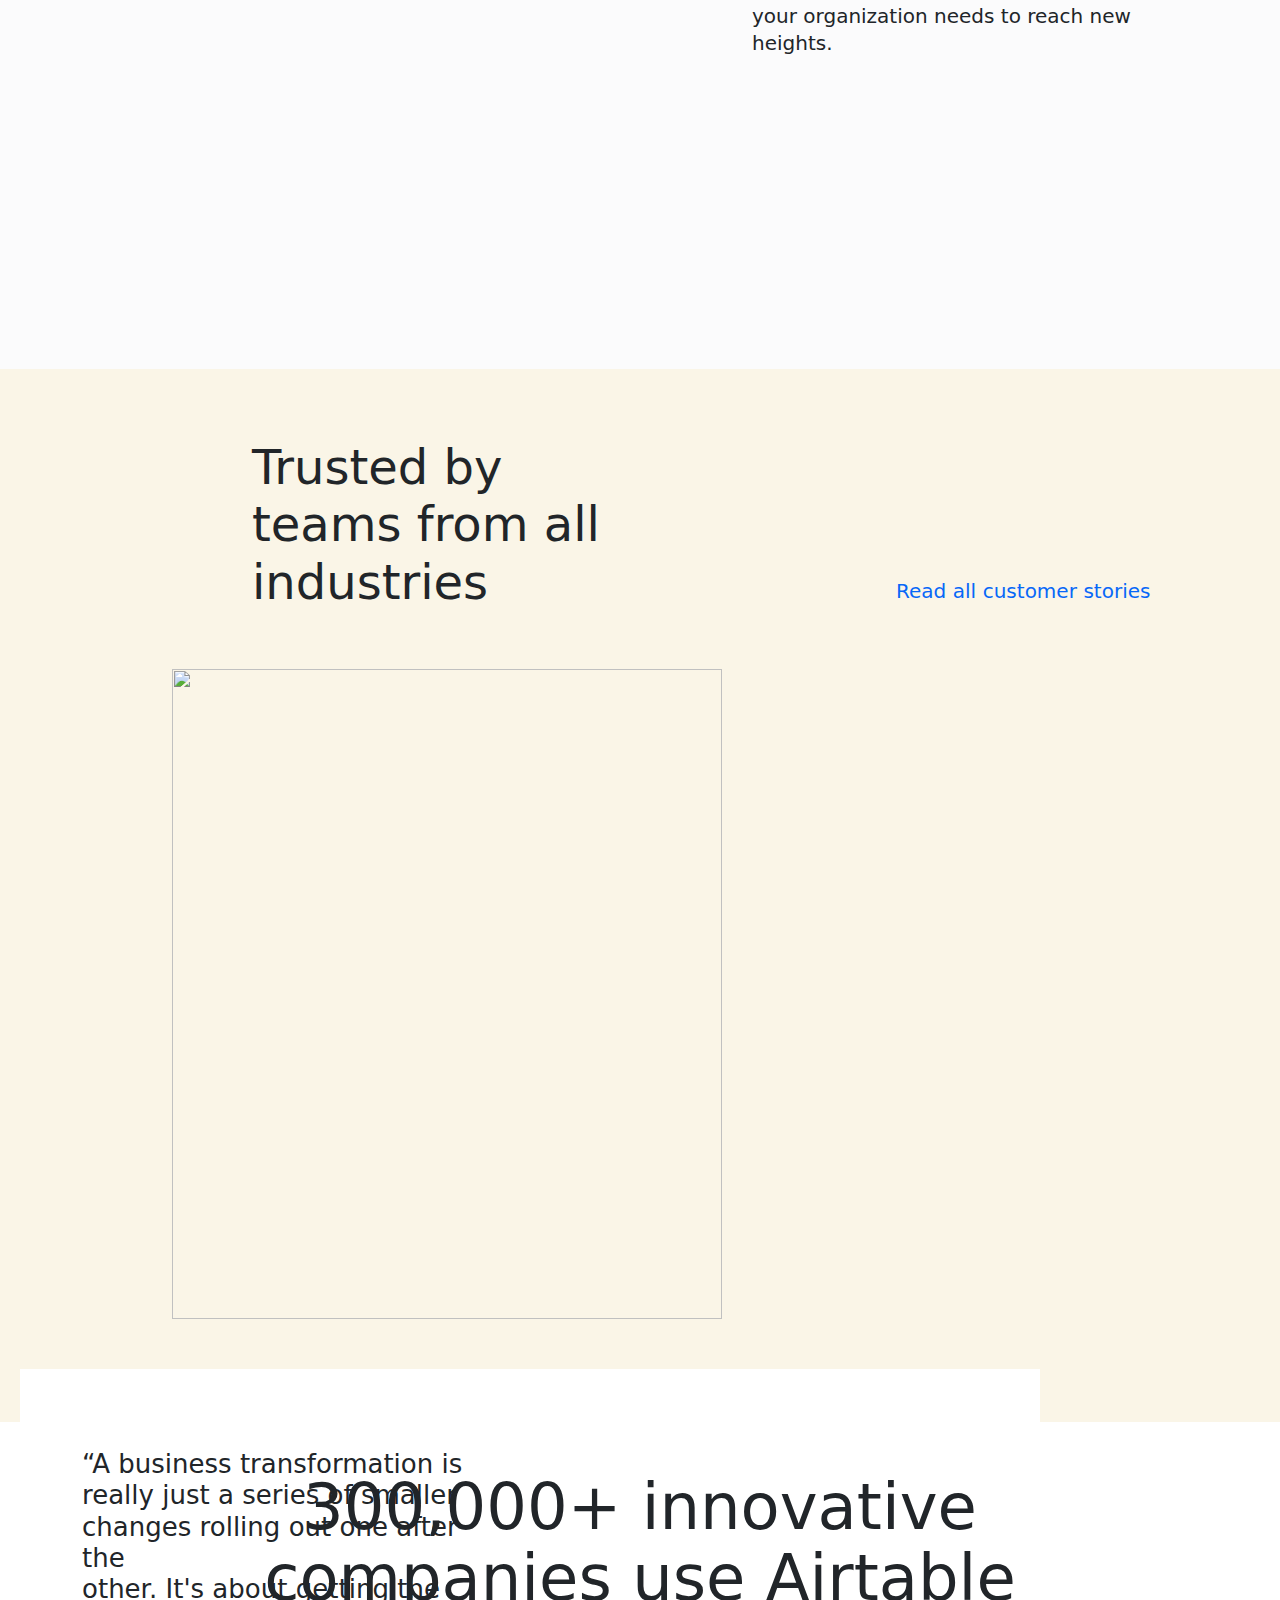
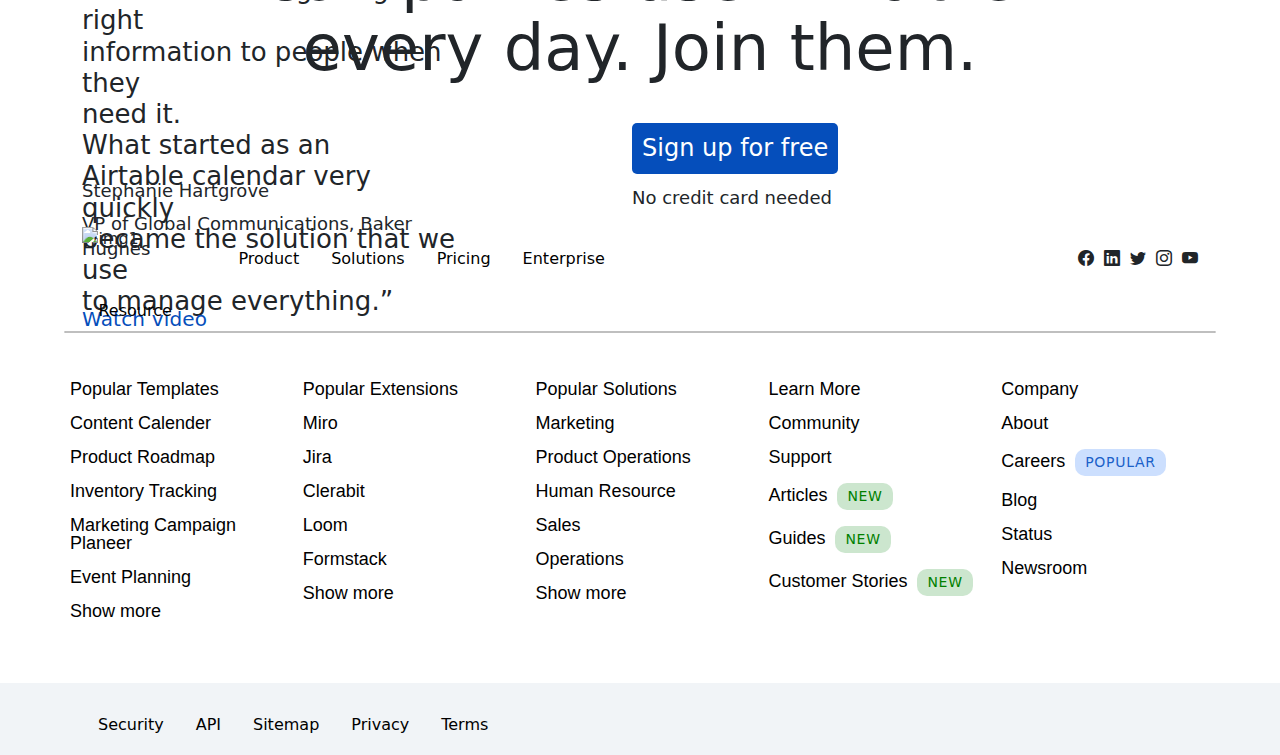
==== commit efafecf1: "project finished" ====
--- a/index.html
+++ b/index.html
@@ -13,10 +13,10 @@
   </head>
   <body>
     <div class="container-fluid sticky-top" id="con1">
-      <div class="container" id="cont1">
-        <div class="row">
-          <div class="col" id="co">
-            <p>
+      <div class="container flex-wrap" id="cont1">
+        <div class="row flex-wrap">
+          <div class="col flex-wrap" id="co">
+            <p class="text-wrap">
               Learn how to build visual and interactive apps using Interface
               Designer
 
@@ -30,16 +30,16 @@
     </div>
 
     <div class="container-fluid fixed-top mt-5 " id="con2">
-        <div class="container">
-          <div class="row">
-            <div class="col" id="co1">
-              <ul class="nav">
+        <div class="container flex-wrap">
+          <div class="row flex-wrap">
+            <div class="col flex-wrap" id="co1">
+              <ul class="nav flex-wrap">
                 <img onclick="home()"
                   src="https://encrypted-tbn0.gstatic.com/images?q=tbn:ANd9GcT3SK0Ct7p8DgvxyN8Sj3yGmGohmZ7L7etgtcSbKdBn&s"
                   alt="img1"
                 />
   
-                <li class="nav-item">
+                <li class="nav-item flex-wrap">
                   <a href="product.html" class="nav-link">Product ></a>
                 </li>
                 <li class="nav-item">
@@ -56,10 +56,10 @@
                 </li>
               </ul>
           </div> 
-          <div class="col" id="co2">
-              <ul class="nav"></ul>
+          <div class="col flex-wrap" id="co2">
+              <ul class="nav flex-wrap"></ul>
               <li class="nav-item1">
-                  <button id="btn1" onclick="forward()">Contact Sales </button>
+                  <a href="bot.html"><button id="btn1">Contact Sales </button></a>
               </li>
               <li class="nav-item1">
               <a href="signup.html"><button id="btn2">Sign up for free</button></a>
@@ -121,17 +121,17 @@
       </div>
 
       <div class="container-fluid" id="con5">
-        <div class="container" id="container1">
+        <div class="container flex-wrap" id="container1">
                 <h1 class="text-center">Create solutions that mirror your business</h1>
         </div>
     
-          <div class="container" id="container2">
+          <div class="container flex-wrap" id="container2">
                 <p>Move work forward faster with no-code apps that perfectly match your team's agility and scale.</p>
           </div>
      </div>
 
      <div class="container-fluid" id="con6">
-        <div class="container" id="container3">
+        <div class="container flex-wrap" id="container3">
           <div class="row">
             <div class="col" id="column">
   
@@ -160,7 +160,7 @@
         </div>
 
         <div class="container-fluid" id="con7">
-            <div class="container" id="container4">
+            <div class="container flex-wrap" id="container4">
               <div class="row">
            
                 <div class="col" id="column2">
@@ -190,7 +190,7 @@
             </div>
 
             <div class="container-fluid" id="con8">
-                <div class="container" id="container5">
+                <div class="container flex-wrap" id="container5">
                   <div class="row">
                     <div class="col" id="column5">
                       <h2>Bring all your<br> data together</h2>
@@ -206,13 +206,13 @@
               </div>
 
               <div class="container-fluid" id="cont9">
-                <div class="container">
+                <div class="container flex-wrap">
                 <a href=""><img src="https://static.airtable.com/images/homescreen/homepage-sync.jpg" alt="" class="img-fluid w-40"></a>
               </div>
               </div>
 
               <div class="container-fluid" id="con10">
-                <div class="container" id="container6">
+                <div class="container flex-wrap" id="container6">
                   <div class="row">
                     <div class="col" id="column7">
           
@@ -224,7 +224,7 @@
                   
                     <div class="col" id="column8">
       
-                      <div class="container" id="id">
+                      <div class="container flex-wrap" id="id">
                         <div class="row">
                           <div class="col" id="id">See value fast </div>
                           <div class="col" id="id">
@@ -244,7 +244,7 @@
                                 
                     </video>
 
-                   <div class="container" id="any">
+                   <div class="container flex-wrap" id="any">
                     <p>Anyone can build a simple solution quickly, for any<br> workflow.</p>
                     <button style="height:30px; margin-bottom:10px; margin-right:50px; border-radius:5px; padding:0px 10px 0px 10px;background-color: white;" id="learn"> Learn about solutions</button>
                     </div>
@@ -255,13 +255,13 @@
 
 
                 <div class="container-fluid" id="con11">
-                    <div class="container" id="container7">
+                    <div class="container flex-wrap" id="container7">
                       <div class="row">
               
                       
                         <div class="col" id="column9">
           
-                          <div class="container" id="id1">
+                          <div class="container flex-wrap" id="id1">
                             <div class="row">
                               <div class="col" id="id1">Expand toolkits </div>
                               <div class="col" id="id1">
@@ -273,7 +273,7 @@
               
                           <img src="https://static.airtable.com/images/homescreen/homepage-apps-dashboard.jpg"/>
               
-                          <div class="container" id="take">
+                          <div class="container flex-wrap" id="take">
                             <p>Take work to the next level with pre-built extensions.</p>
                             <button style="height:30px; margin-bottom:10px; margin-left:50px; border-radius:5px; padding:0px 10px 0px 10px;background-color: white;" id="learn"> Explore marketplace</button>
                             </div>
@@ -291,7 +291,7 @@
                     </div>
 
                     <div class="container-fluid" id="con12">
-                      <div class="container" id="container8">
+                      <div class="container flex-wrap" id="container8">
                         <div class="row">
                           <div class="col" id="column11">
                             <h2>Trusted by<br> teams from all<br> industries</h2>
@@ -305,7 +305,7 @@
                     </div>
 
                     <div class="container-fluid" id="con13">
-                      <div class="container" id="container9">
+                      <div class="container flex-wrap" id="container9">
                         <div class="row">
                           <div class="col" id="column13">
                             <img src="https://static.airtable.com/images/homescreen/homepage-bakerhughes-portrait.jpg" alt="">
@@ -324,18 +324,18 @@
                     </div>
 
                     <div class="container-fluid" id="con14">
-                      <div class="container" id="container10">
+                      <div class="container flex-wrap" id="container10">
                               <h2 class="text-center">300,000+ innovative<br> companies use Airtable<br> every day. Join them.</h2>
                       </div>
                   
-                        <div class="container" id="container11">
+                        <div class="container flex-wrap" id="container11">
                                <button id="sign" onclick="forward()">Sign up for free</button>
                               <p>No credit card needed</p>
                         </div>
                    </div>
 
                    <div class="container-fluid" id="con15">
-                    <div class="container12">
+                    <div class="container12 flex-wrap">
                       <div class="row">
                         <div class="col" id="co1umn15">
                           <ul class="nav">
@@ -386,7 +386,7 @@
                   <hr>
                   
 
-                  <div class="container" id="con16">
+                  <div class="container flex-wrap" id="con16">
                     <div class="row">
                       <div class="col " id="column16" >
                         <a href="" class ="text-wrap text-decoration-none black size">Popular Templates</a><br><br>
@@ -443,7 +443,7 @@
                   </div>
 
                   <div class="container-fluid" id="con17">
-                    <div class="container">
+                    <div class="container flex-wrap">
                       <div class ="row">
                         <div class="col" id="column21">
 
--- a/index.css
+++ b/index.css
@@ -62,6 +62,7 @@
   height: 790px;
   display: flex;
   margin: auto;
+  background-color: #e9f7fa;
 }
 .one {
   border: 0px solid blue;
